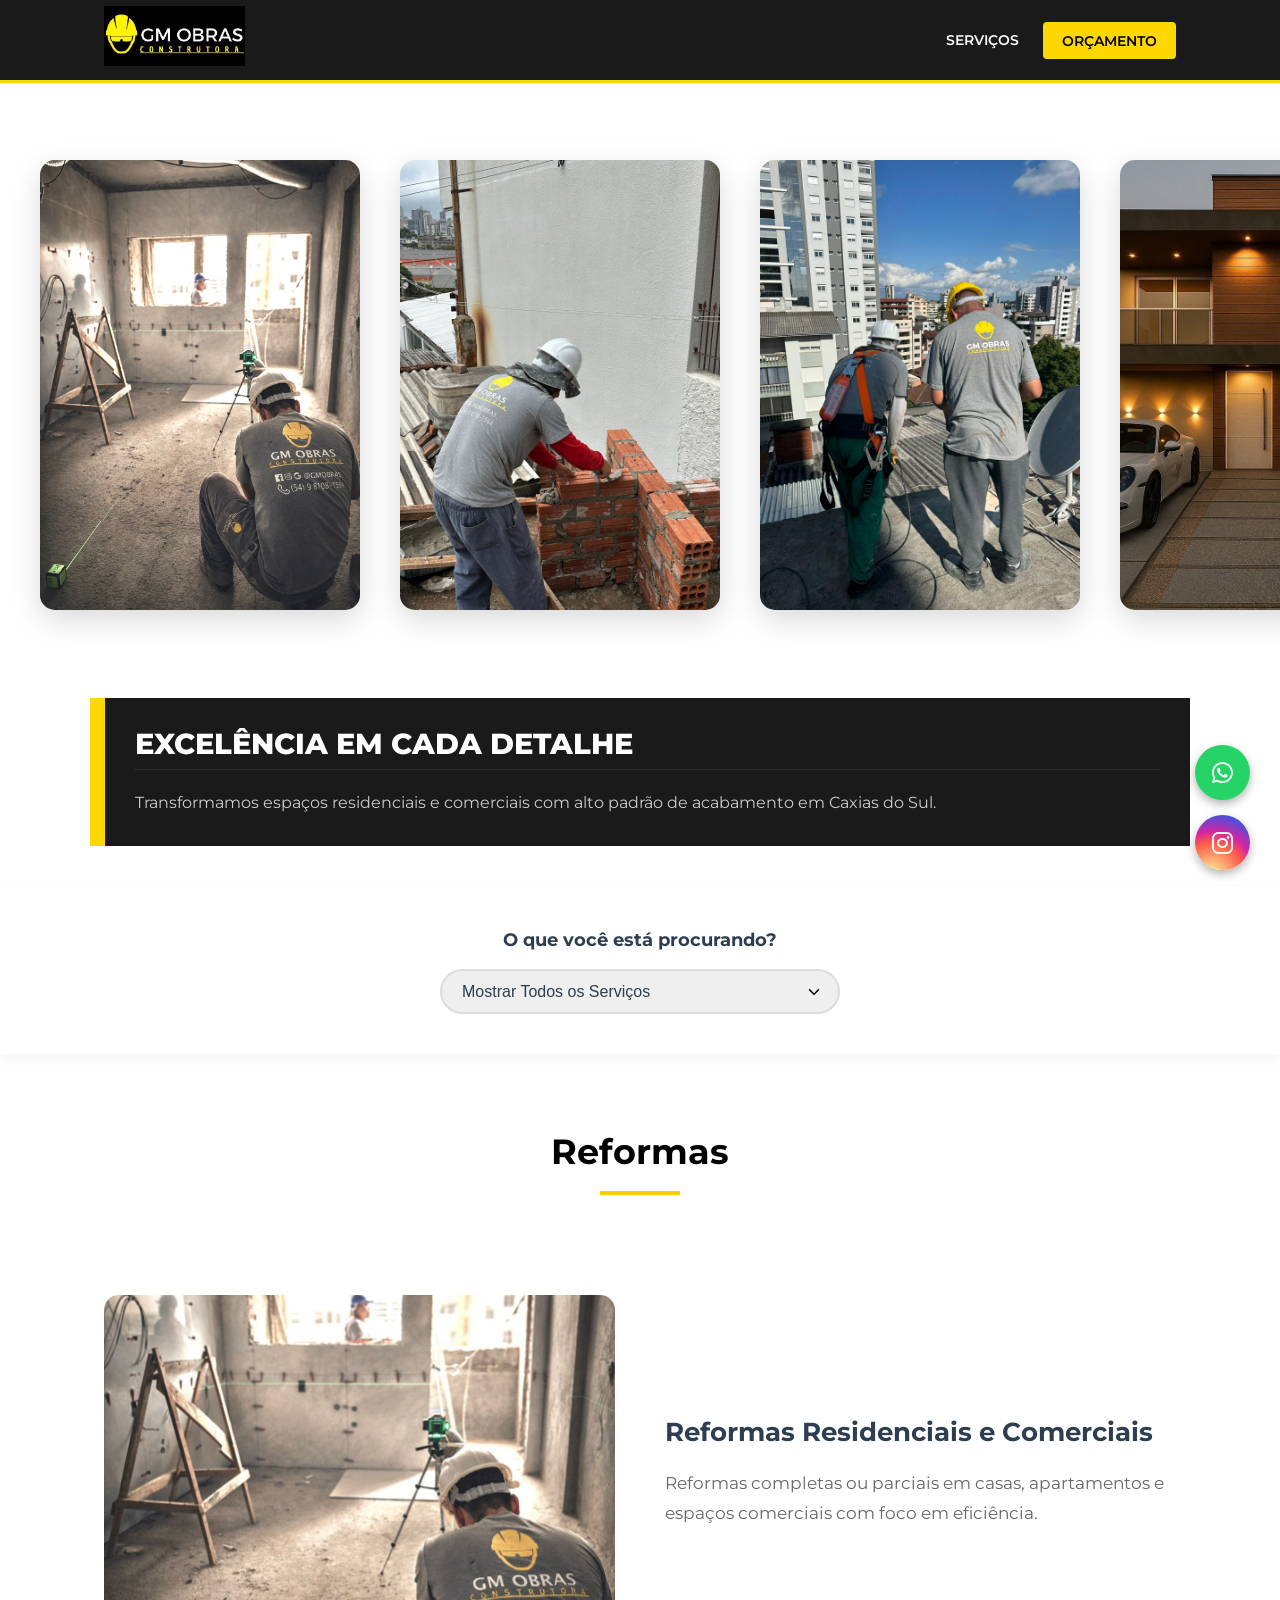
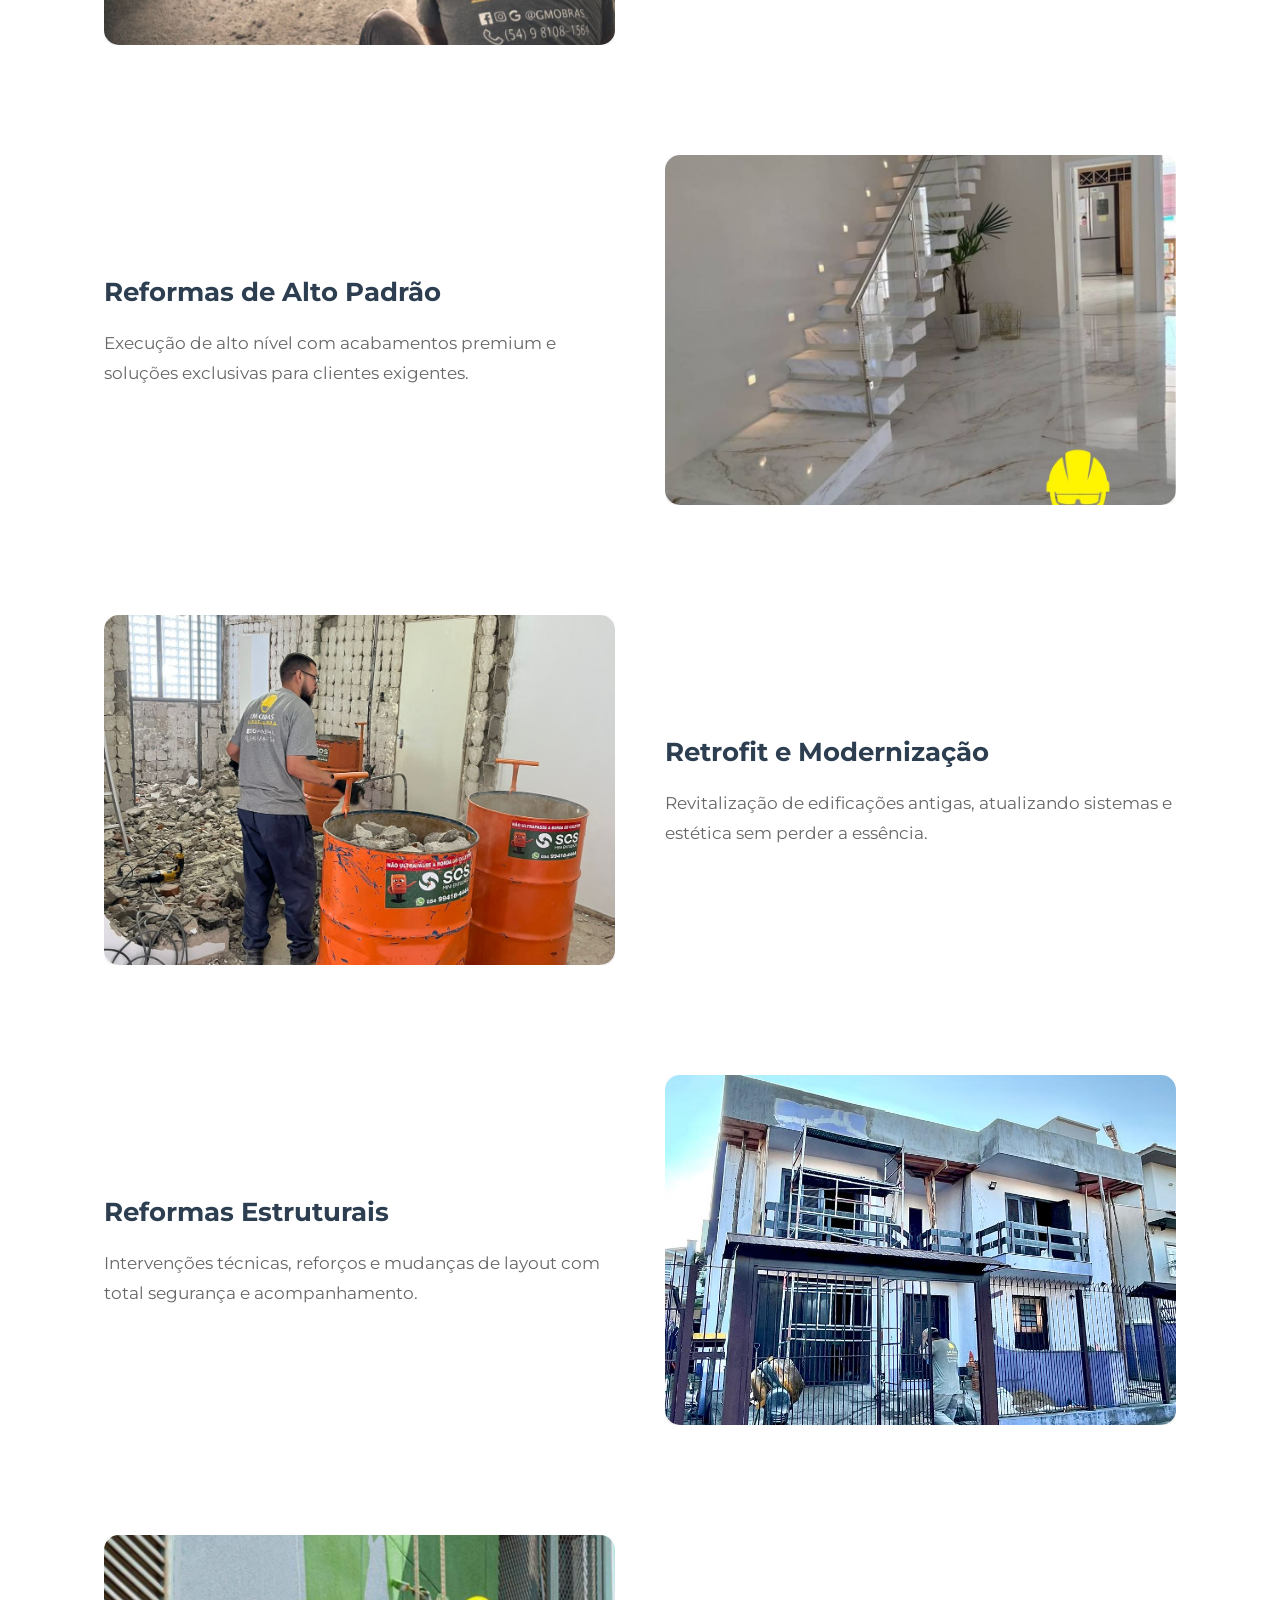
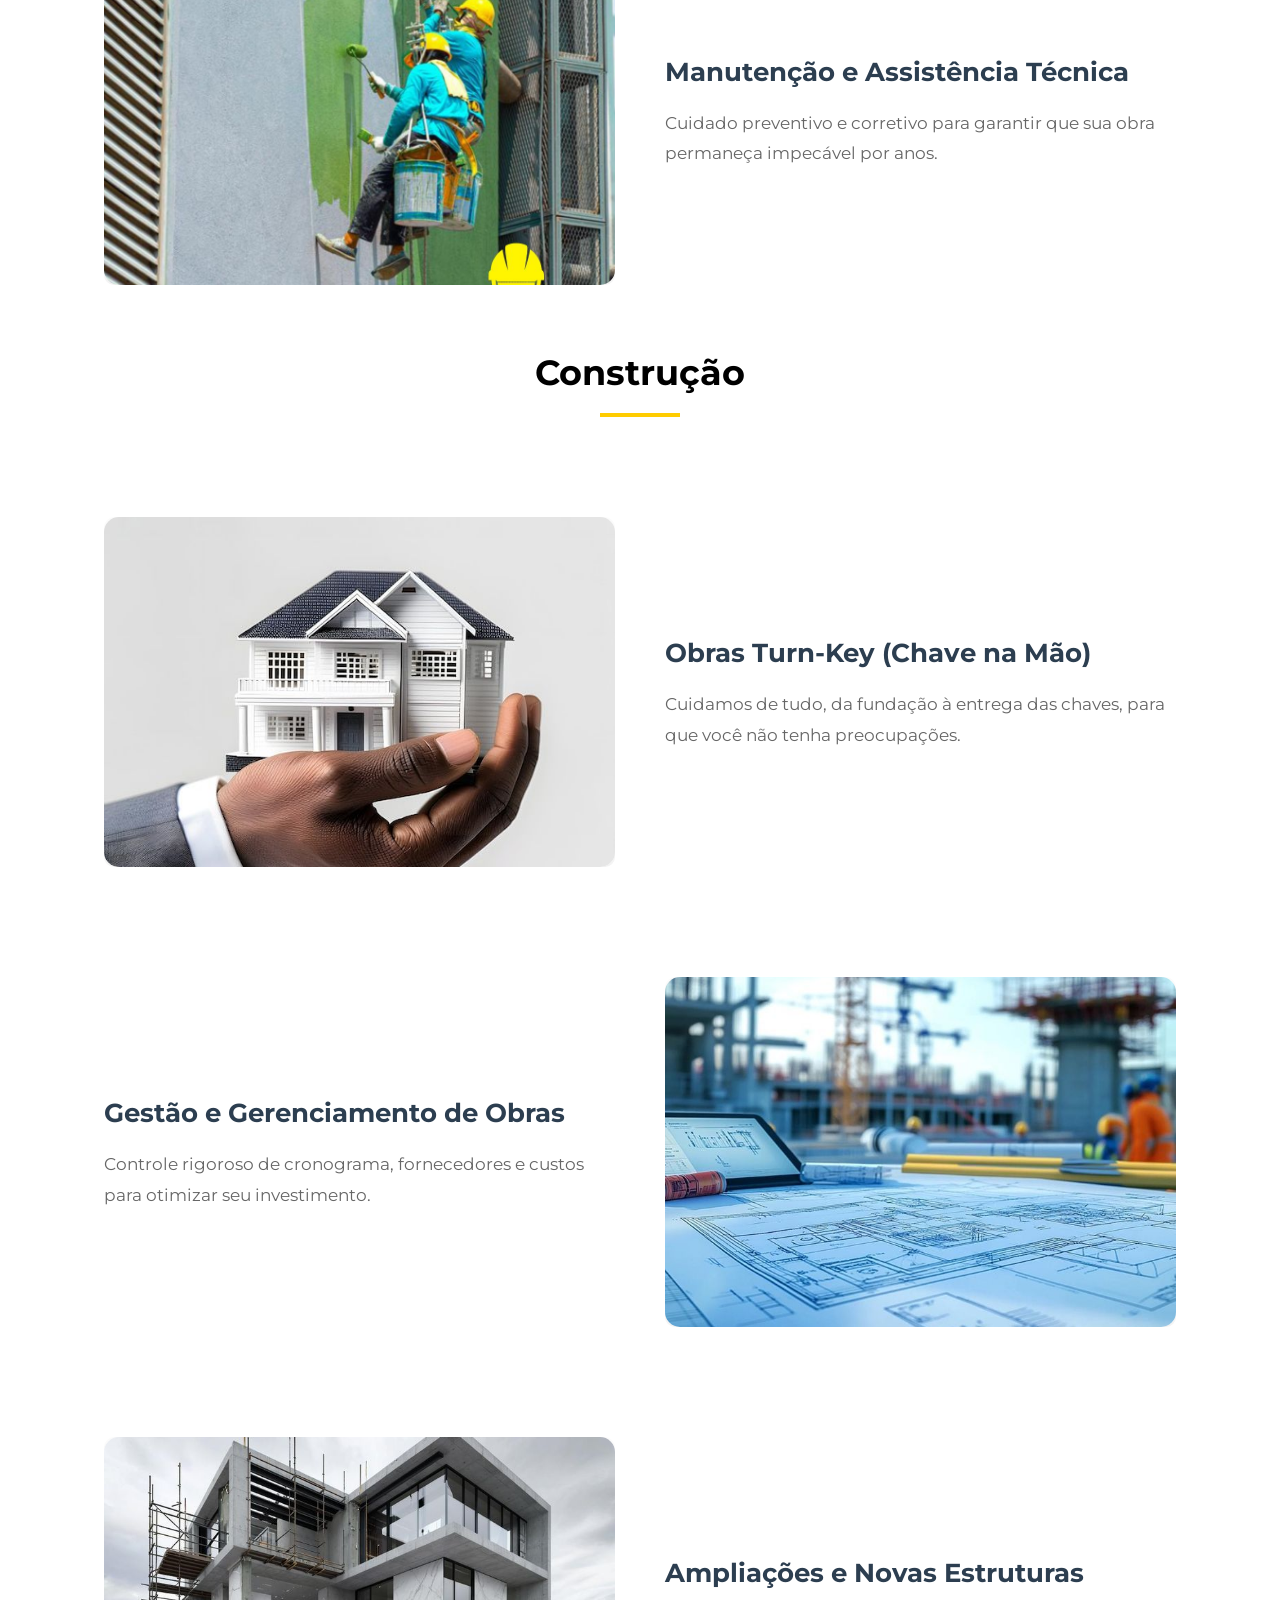
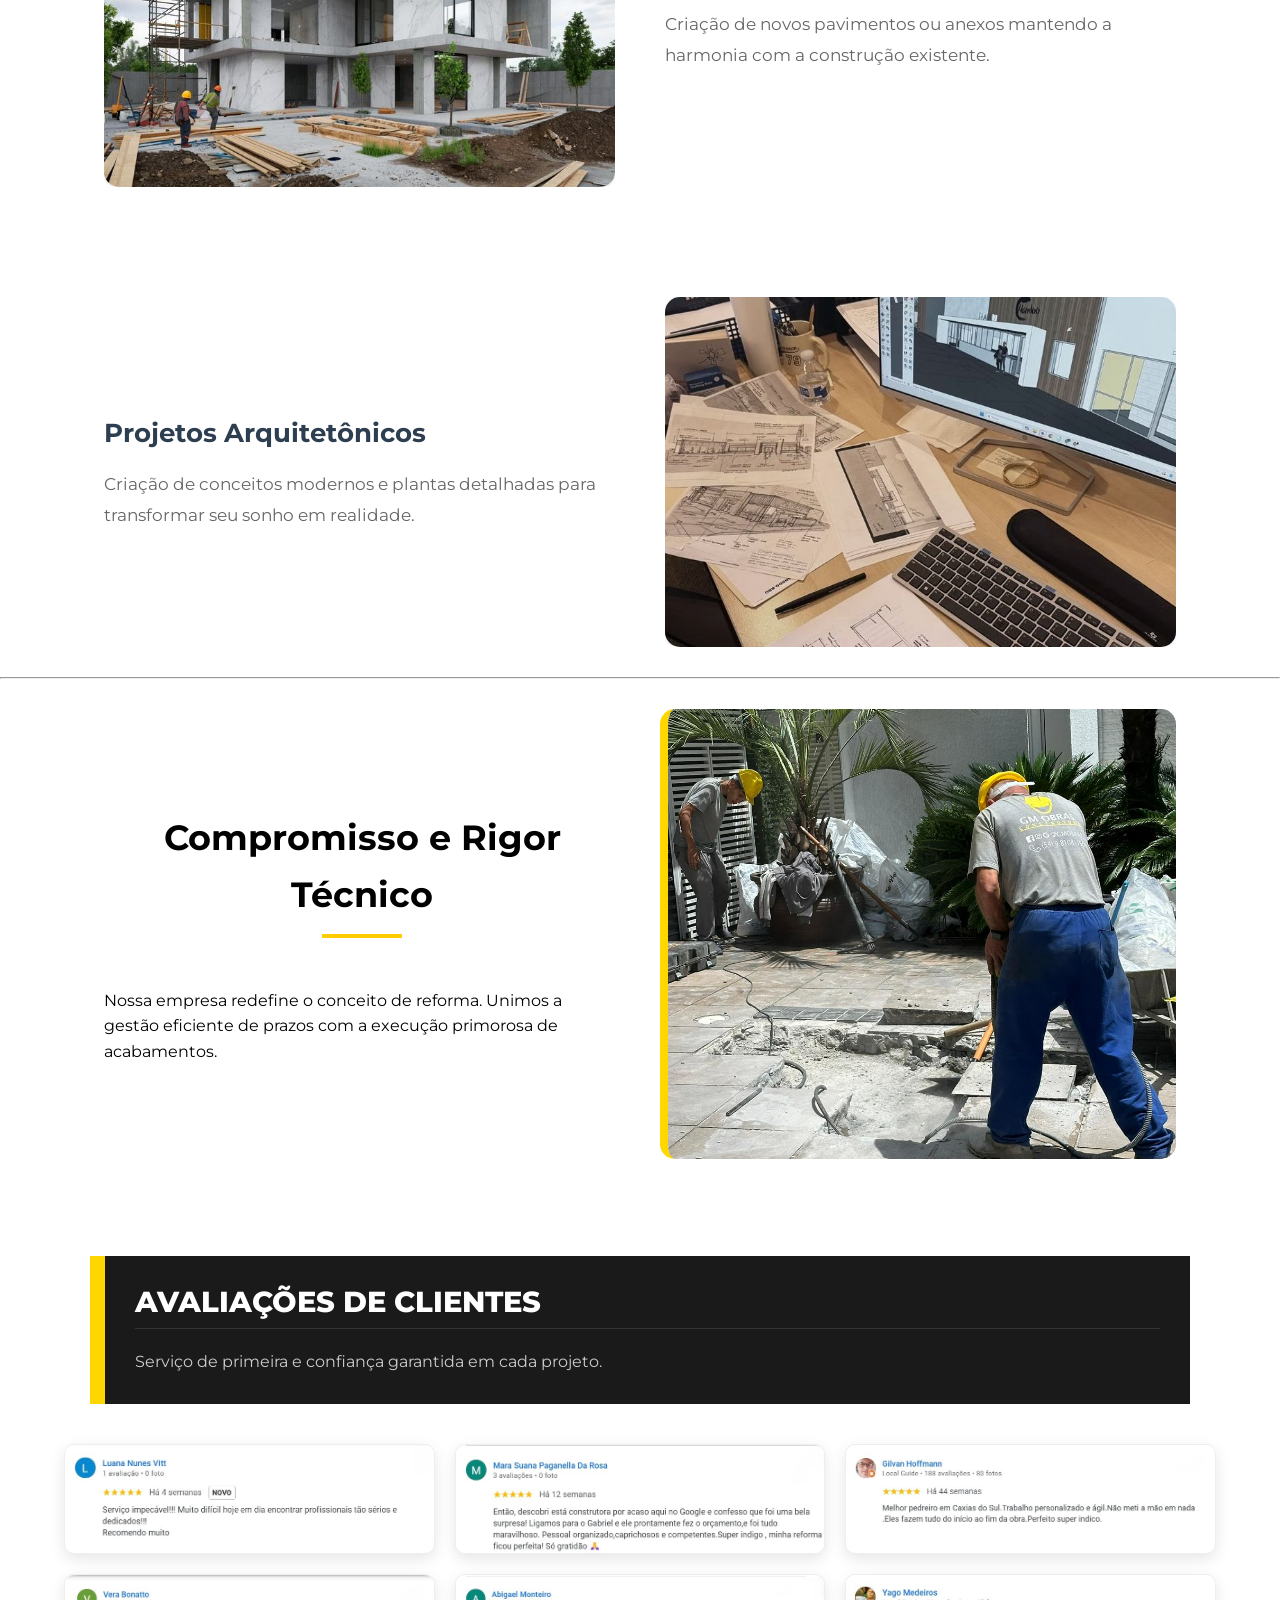
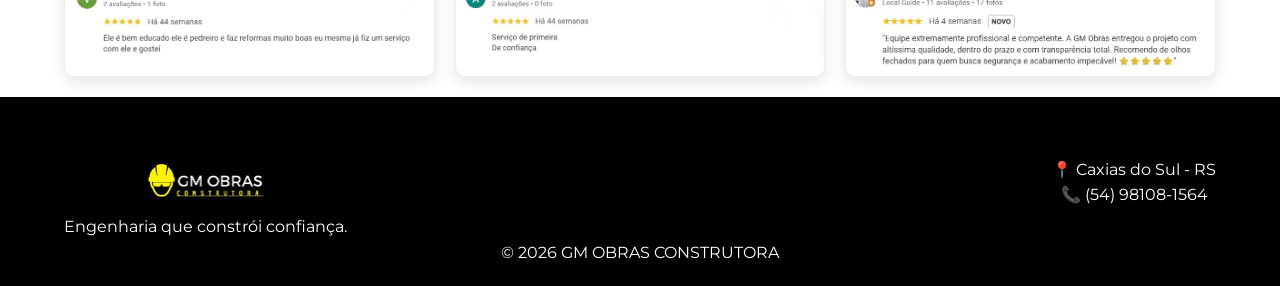
==== index.html @ a9e53f97 "Add files via upload" ====
<!DOCTYPE html>
<html lang="pt-br">
<head>
    <link rel="shortcut icon" href="watts.jpeg" type="image/x-icon">
    <meta charset="UTF-8">
    <meta name="viewport" content="width=device-width, initial-scale=1.0">
    <title>GM OBRAS CONSTRUTORA | Engenharia & Reformas de Alto Padrão</title>
    <link rel="stylesheet" href="style.css">
    <link href="https://fonts.googleapis.com/css2?family=Oswald:wght@500;700&family=Montserrat:wght@300;400;600;700&display=swap" rel="stylesheet">
</head>
<body>

    <header class="header-wrapper">
        <div class="header-container">
            <a href="#" class="logo-wrapper">
                <img src="WhatsApp Image 2026-03-06 at 07.58.44.jpeg" alt="GM Obras Logo">
            </a>
            <nav class="navigation">
                <ul>
                    <li><a href="#servicos">Serviços</a></li>
                    <li><a href="serv.html" class="btn-cta">Orçamento</a></li>
                </ul>
            </nav>
        </div>
    </header>
<div class="promo-container">
    <div class="promo" id="lista-promo">
        <div class="item-venda">
            
        </div>
        <div class="item-venda">
            <img src="obras2.jpeg" alt="">
            
        </div>
        <div class="item-venda">
            <img src="obras3.jpeg" alt="">
            
        </div>
        <div class="item-venda">
            <img src="obras4.jpeg" alt="">
            
        </div>
        <div class="item-venda">
            <img src="foto1.jpg" alt="">
           
        </div>
        <div class="item-venda">
            <img src="foto4.jpg" alt="">
            
        </div>
        <div class="item-venda">
            <img src="fotos1.jpg" alt="">
        
        </div>
    </div>
</div>

        
<div class="hero-text-container">
    <h1>Excelência em cada detalhe</h1>
    <p>Transformamos espaços residenciais e comerciais com alto padrão de acabamento em Caxias do Sul.</p>
</div>

    <style>
        :root {
            --primary-color: #2c3e50;
            --accent-color: #ffcc00;
            --bg-light: #f9f9f9;
            --text-dark: #333;
        }

        body { font-family: 'Segoe UI', Tahoma, Geneva, Verdana, sans-serif; background-color: var(--bg-light); color: var(--text-dark); margin: 0; padding: 0; }

        /* Estilização Moderna do Filtro */
        .filter-wrapper {
            text-align: center;
            padding: 40px 20px;
            background: white;
            box-shadow: 0 4px 12px rgba(0,0,0,0.05);
            margin-bottom: 40px;
        }

        .filter-wrapper label {
            display: block;
            margin-bottom: 15px;
            font-weight: bold;
            font-size: 1.1rem;
            color: var(--primary-color);
        }

        #service-filter {
            padding: 12px 20px;
            width: 100%;
            max-width: 400px;
            border: 2px solid #ddd;
            border-radius: 30px;
            font-size: 1rem;
            color: var(--primary-color);
            cursor: pointer;
            transition: all 0.3s ease;
            outline: none;
            appearance: none;
            background-image: url("data:image/svg+xml;charset=UTF-8,%3Csvg xmlns='http://www.w3.org/2000/svg' width='24' height='24' viewBox='0 0 24 24' fill='none' stroke='currentColor' stroke-width='2' stroke-linecap='round' stroke-linejoin='round'%3E%3Cpolyline points='6 9 12 15 18 9'%3E%3C/polyline%3E%3C/svg%3E");
            background-repeat: no-repeat;
            background-position: right 15px center;
            background-size: 18px;
        }

        #service-filter:focus { border-color: var(--accent-color); box-shadow: 0 0 8px rgba(230, 126, 34, 0.2); }

        /* Container de Seções */
        .section-container { max-width: 1100px; margin: 0 auto 80px auto; padding: 0 20px; }
        .title-impact {
            text-align: center;
            font-size: 2.2rem;
            margin-bottom: 50px;
            position: relative;
            padding-bottom: 15px;
        }
        .title-impact::after {
            content: '';
            position: absolute;
            bottom: 0;
            left: 50%;
            transform: translateX(-50%);
            width: 80px;
            height: 4px;
            background: var(--accent-color);
        }

        /* Layout Alternado */
        .services-list { display: flex; flex-direction: column; gap: 60px; }
        .service-item { display: flex; align-items: center; gap: 50px; }
        .service-item.reverse { flex-direction: row-reverse; }

        .s-img { flex: 1.2; }
        .s-text { flex: 1; }

        .s-img img {
            width: 100%;
            height: 350px;
            object-fit: cover;
            border-radius: 15px;
            box-shadow: 0 10px 30px rgba(0,0,0,0.1);
        }

        .s-text h4 { font-size: 1.6rem; margin: 0 0 15px 0; color: var(--primary-color); }
        .s-text p { font-size: 1.05rem; line-height: 1.8; color: #666; }

        /* Mobile */
        @media (max-width: 768px) {
            .service-item, .service-item.reverse { flex-direction: column; text-align: center; }
            .s-img img { height: 250px; }
        }
    </style>
</head>
<body>

    <div class="filter-wrapper">
        <label for="service-filter">O que você está procurando?</label>
        <select id="service-filter" onchange="filterServices(this.value)">
            <option value="todos">Mostrar Todos os Serviços</option>
            <option value="residencial">Reformas Residenciais e Comerciais</option>
            <option value="alto-padrao">Reformas de Alto Padrão</option>
            <option value="retrofit">Retrofit e Modernização</option>
            <option value="estrutural">Reformas Estruturais</option>
            <option value="manutencao">Manutenção e Assistência Técnica</option>
            <option value="construcao">Construções e Obras Novas</option>
            <option value="projetos">Projetos Arquitetônicos</option>
        </select>
    </div>

    <section id="sec-reformas" class="section-container">
        <h2 class="title-impact">Reformas</h2>
        <div class="services-list">
            <div class="service-item filter-item residencial">
                <div class="s-img"><img src="obras2.jpeg" alt="Reforma"></div>
                <div class="s-text">
                    <h4>Reformas Residenciais e Comerciais</h4>
                    <p>Reformas completas ou parciais em casas, apartamentos e espaços comerciais com foco em eficiência.</p>
                </div>
            </div>

            <div class="service-item reverse filter-item alto-padrao">
                <div class="s-img"><img src="foto2.jpg" alt="Alto Padrão"></div>
                <div class="s-text">
                    <h4>Reformas de Alto Padrão</h4>
                    <p>Execução de alto nível com acabamentos premium e soluções exclusivas para clientes exigentes.</p>
                </div>
            </div>

            <div class="service-item filter-item retrofit">
                <div class="s-img"><img src="foto3.jpg" alt="Retrofit"></div>
                <div class="s-text">
                    <h4>Retrofit e Modernização</h4>
                    <p>Revitalização de edificações antigas, atualizando sistemas e estética sem perder a essência.</p>
                </div>
            </div>

            <div class="service-item reverse filter-item estrutural">
                <div class="s-img"><img src="foto4.jpg" alt="Estrutural"></div>
                <div class="s-text">
                    <h4>Reformas Estruturais</h4>
                    <p>Intervenções técnicas, reforços e mudanças de layout com total segurança e acompanhamento.</p>
                </div>
            </div>

            <div class="service-item filter-item manutencao">
                <div class="s-img"><img src="foto6.jpg" alt="Manutenção"></div>
                <div class="s-text">
                    <h4>Manutenção e Assistência Técnica</h4>
                    <p>Cuidado preventivo e corretivo para garantir que sua obra permaneça impecável por anos.</p>
                </div>
            </div>
        </div>
    </section>

    <section id="sec-construcao" class="section-container">
        <h2 class="title-impact">Construção</h2>
        <div class="services-list">
            <div class="service-item filter-item construcao">
                <div class="s-img"><img src="key1.jpg" alt="Turn-Key"></div>
                <div class="s-text">
                    <h4>Obras Turn-Key (Chave na Mão)</h4>
                    <p>Cuidamos de tudo, da fundação à entrega das chaves, para que você não tenha preocupações.</p> 
                </div>   
            </div>

            <div class="service-item reverse filter-item construcao">
                <div class="s-img"><img src="key2.jpg" alt="Gerenciamento"></div>
                <div class="s-text">
                    <h4>Gestão e Gerenciamento de Obras</h4>
                    <p>Controle rigoroso de cronograma, fornecedores e custos para otimizar seu investimento.</p> 
                </div>   
            </div>

            <div class="service-item filter-item construcao">
                <div class="s-img"><img src="key3.jpg" alt="Ampliações"></div>
                <div class="s-text">
                    <h4>Ampliações e Novas Estruturas</h4>
                    <p>Criação de novos pavimentos ou anexos mantendo a harmonia com a construção existente.</p> 
                </div>   
            </div>

            <div class="service-item reverse filter-item projetos">
                <div class="s-img"><img src="key4.jpg" alt="Projetos"></div>
                <div class="s-text">
                    <h4>Projetos Arquitetônicos</h4>
                    <p>Criação de conceitos modernos e plantas detalhadas para transformar seu sonho em realidade.</p> 
                </div>   
            </div>
        </div>
    </section>

    <script>
    function filterServices(category) {
        const items = document.querySelectorAll('.filter-item');
        const sectionRef = document.getElementById('sec-reformas');
        const sectionCons = document.getElementById('sec-construcao');

        // Categorias que pertencem à Reforma
        const isReformaCat = ['residencial', 'alto-padrao', 'retrofit', 'estrutural', 'manutencao'].includes(category);
        // Categorias que pertencem à Construção
        const isConstrucaoCat = ['construcao', 'projetos'].includes(category);

        items.forEach(item => {
            if (category === 'todos' || item.classList.contains(category)) {
                item.style.display = 'flex';
            } else {
                item.style.display = 'none';
            }
        });

        // Controle de Exibição das Seções (H2 e Container)
        if (category === 'todos') {
            sectionRef.style.display = 'block';
            sectionCons.style.display = 'block';
        } else if (isReformaCat) {
            sectionRef.style.display = 'block';
            sectionCons.style.display = 'none';
        } else if (isConstrucaoCat) {
            sectionRef.style.display = 'none';
            sectionCons.style.display = 'block';
        }
    }
    </script>


<hr>

    <section id="sobre" class="section-container">
        <div class="grid-2">
            <div class="text-block">
                <h2 class="title-impact">Compromisso e Rigor Técnico</h2>
                <p>Nossa empresa redefine o conceito de reforma. Unimos a gestão eficiente de prazos com a execução primorosa de acabamentos.</p>
            </div>
            <div class="image-placeholder main-img">
                <div class="img-inner"><img src="obras1.jpeg" alt="Obra em andamento"></div>
            </div>
        </div>
    </section>

    <meta charset="UTF-8">
    <meta name="viewport" content="width=device-width, initial-scale=1.0">
    <title>Avaliações - GM Obras</title>
    <link rel="stylesheet" href="style.css">
    <link href="https://fonts.googleapis.com/css2?family=Montserrat:wght@400;700;800&family=Oswald:wght@500;700&display=swap" rel="stylesheet">


    <section class="reviews-section">
        <div class="hero-text-container">
            <h1>Avaliações de Clientes</h1>
            <p>Serviço de primeira e confiança garantida em cada projeto.</p>
        </div>

        <div class="reviews-grid">
            <div class="review-card">
                <img src="avali.jpg" alt="Avaliação 1">
            </div>
            <div class="review-card">
                <img src="avali2.jpg" alt="Avaliação 2">
            </div>
            <div class="review-card">
                <img src="avali3.jpg" alt="Avaliação 3">
            </div>
            <div class="review-card">
                <img src="avali4.jpg" alt="Avaliação 4">
            </div>
            <div class="review-card">
                <img src="avali5.jpg" alt="Avaliação 5">
            </div>
            <div class="review-card">
                <img src="avali6.jpeg" alt="Avaliação 6">
            </div>
        </div>
    </section>

    <footer id="contato" class="footer">
        <div class="footer-grid">
            <div class="f-brand">
                <div class="footer-logo-wrapper"><img src="WhatsApp Image 2026-03-06 at 07.58.44.jpeg" alt="GM Obras Logo"></div>
                <p>Engenharia que constrói confiança.</p>
            </div>
            <div class="f-info">
                <a href="https://maps.app.goo.gl/FQcC3fNANXRWy7ZL6?g_st=iwb">📍 Caxias do Sul - RS</a>
                <p>📞 (54) 98108-1564</p>
            </div>
        </div>
        <div class="copy">© 2026 GM OBRAS CONSTRUTORA</div>
    </footer>

    <link rel="stylesheet" href="https://cdnjs.cloudflare.com/ajax/libs/font-awesome/6.0.0/css/all.min.css">

    <div class="fab-wrapper">
        <a href="https://wa.me/5554981081564" class="fab-btn whatsapp" target="_blank" aria-label="Contato pelo WhatsApp">
            <i class="fab fa-whatsapp"></i>
        </a>
        <a href="https://www.instagram.com/gmobras_/" class="fab-btn instagram" target="_blank" aria-label="Siga no Instagram">
            <i class="fab fa-instagram"></i>
        </a>
    </div>

    <script>
        const track = document.querySelector('.hero-track');
        const slides = document.querySelectorAll('.slide');
        let indexAtual = 0;

        function moverCarrossel() {
            indexAtual++;
            if (indexAtual >= slides.length) {
                indexAtual = 0;
            }
            // Move o trilho baseado na largura da tela (vw)
            track.style.transform = `translateX(-${indexAtual * 100}vw)`;
        }

        // Troca de imagem a cada 4 segundos
        setInterval(moverCarrossel, 4000);
    </script>
    <script>
        function moverGaleria(direcao) {
    const galeria = document.getElementById('galeria');
    // Calcula a largura de uma imagem para saber quanto deslizar
    const larguraItem = galeria.querySelector('img').offsetWidth + 20; // largura + gap
    
    galeria.scrollBy({
        left: direcao * larguraItem,
        behavior: 'smooth'
    });
}
    </script>
    <script>
function filterServices(category) {
    const items = document.querySelectorAll('.filter-item');

    items.forEach(item => {
        // Se selecionar "todos" ou se a categoria do item for a mesma da selecionada
        if (category === 'todos' || item.classList.contains(category)) {
            item.style.display = 'flex'; // Mostra
            item.style.opacity = '1';    // Opcional: efeito de aparecer
        } else {
            item.style.display = 'none'; // Esconde
        }
    });
}
</script>
<script>
const galeria = document.getElementById('galeria');

// Função principal que inicia o movimento
function iniciarCarrossel() {
    // 1. Duplica o conteúdo para o loop
    galeria.innerHTML += galeria.innerHTML;

    let scrollPos = 0;
    const speed = 1.5; // Velocidade (pixels por frame)

    function render() {
        scrollPos += speed;

        // Reset do loop: se chegou na metade, volta ao início
        if (scrollPos >= galeria.scrollWidth / 2) {
            scrollPos = 0;
        }

        galeria.scrollLeft = scrollPos;

        // O requestAnimationFrame é o que garante que NÃO trave
        requestAnimationFrame(render);
    }

    render();
}

// O SEGREDO: Só executa quando TUDO (imagens inclusas) carregar
if (document.readyState === 'complete') {
    iniciarCarrossel();
} else {
    window.addEventListener('load', iniciarCarrossel);
}
</script>
</body>
</html>
---- style.css ----
:root {
    --primary: #FFD700;    
    --secondary: #000000;  
    --white: #FFFFFF;
    --font-main: 'Montserrat', sans-serif;
    --font-title: 'Oswald', sans-serif;
    --bg-dark: rgba(0, 0, 0, 0.95);
}

* { margin: 0; padding: 0; box-sizing: border-box; scroll-behavior: smooth; }

body {
    font-family: var(--font-main);
    background-color: var(--white);
    color: var(--secondary);
    line-height: 1.6;
    overflow-x: hidden;
}

/* --- HEADER RESPONSIVO --- */
/* --- SEU HEADER ORIGINAL (NÃO ALTERADO) --- */
/* --- RESET PARA EVITAR ROLAGEM LATERAL --- */
html, body {
    max-width: 100%;
    overflow-x: hidden; /* Trava a rolagem para os lados */
    margin: 0;
    padding: 0;
}

/* --- CONFIGURAÇÕES GERAIS --- */
:root {
    --primary: #ffcc00; 
    --bg-dark: #121212;
    --white: #ffffff;
    --secondary: #000000;
}

/* --- HEADER / NAVIGATION (FIXA) --- */
.header-wrapper {
    position: fixed;
    top: 0; 
    width: 100%;
    background: var(--bg-dark);
    z-index: 1000;
    border-bottom: 3px solid var(--primary);
}

.header-container {
    max-width: 1200px;
    margin: 0 auto;
    padding: 0 5%;
    display: flex;
    justify-content: space-between;
    align-items: center;
    height: 80px;
}

.logo-wrapper img { 
    height: 60px; 
    width: auto; 
    object-fit: contain; 
}

.navigation ul {
    display: flex;
    list-style: none;
    gap: 1.5rem;
}

.navigation ul li a {
    color: var(--white);
    text-decoration: none;
    font-weight: 600;
    font-size: 0.9rem;
    text-transform: uppercase;
}

.btn-cta {
    background: var(--primary);
    color: var(--secondary) !important;
    padding: 0.6rem 1.2rem;
    border-radius: 4px;
    font-weight: 700;
    text-decoration: none;
}

/* --- GALERIA DE IMAGENS --- */
.promo-container {
    /* Espaço para não ficar colado na Nav no Desktop */
    margin-top: 120px; 
    overflow: hidden; /* Garante que o carrossel não crie barra de rolagem */
    width: 100%;
    padding: 40px 0;
    position: relative;
}

.promo {
    display: flex;
    width: max-content; 
    gap: 40px; 
    animation: rolarInfinito 30s linear infinite;
}

.promo img {
    width: 320px; 
    height: 450px;
    object-fit: cover;
    background-color: #fff;
    border-radius: 15px;
    box-shadow: 0 10px 30px rgba(0,0,0,0.15);
    flex-shrink: 0;
    transition: transform 0.3s ease;
}

@keyframes rolarInfinito {
    0% { transform: translateX(0); }
    100% { transform: translateX(-50%); }
}

/* --- AJUSTES EXCLUSIVOS PARA MOBILE --- */
@media (max-width: 768px) {
    /* Impede qualquer saída lateral no mobile */
    body {
        position: relative;
    }

    .promo-container {
        /* Aumentamos o margin-top para 150px para afastar da nav no mobile */
        margin-top: 150px !important; 
        padding: 30px 0;
    }

    .promo {
        gap: 10px;
    }

    .promo img {
        /* Imagens maiores no mobile conforme pedido */
        width: 240px; 
        height: 340px;
    }

    /* Esconde menu se for muito grande para a tela pequena, 
       ajuste conforme seu menu */
    .navigation ul {
        gap: 0.8rem;
    }
    
    .navigation ul li a {
        font-size: 0.75rem;
    }
}

/* Celulares pequenos (iPhone SE, etc) */
@media (max-width: 400px) {
    .promo-container {
        margin-top: 140px !important;
    }
    
    .promo img {
        width: 200px;
        height: 280px;
    }
}

.yellow-line { width: 60px; height: 4px; background: var(--primary); margin: 15px auto; }

.hero p { font-size: clamp(1rem, 3vw, 1.4rem); max-width: 700px; margin: 0 auto; }

/* --- SEÇÕES --- */
.section-container { padding: 30px 5%; max-width: 1200px; margin: 0 auto; }

.grid-2 { display: grid; grid-template-columns: 1fr 1fr; gap: 40px; align-items: center; }

.grid-3 { display: grid; grid-template-columns: repeat(3, 1fr); gap: 30px; }

.bg-black { background: var(--secondary); color: white; border-radius: 40px; margin: 20px; }

.feature-card { text-align: center; padding: 20px; }
.f-icon { font-size: 2rem; display: block; margin-bottom: 10px; }

.img-inner img { width: 100%; height: 450px; object-fit: cover; border-radius: 15px; border-left: 8px solid var(--primary); }

.service-item { display: flex; align-items: center; gap: 50px; margin-top: 50px; }
.service-item.reverse { flex-direction: row-reverse; }
.s-img { flex: 1; height: 350px; border-radius: 10px; overflow: hidden; }
.s-img img { width: 100%; height: 100%; object-fit: cover; }
.s-text { flex: 1; }

/* --- FOOTER --- */
.footer { background: var(--secondary); color: white; padding: 60px 5% 20px; text-align: center; }
.footer-grid { display: flex; justify-content: space-between; flex-wrap: wrap; gap: 30px; max-width: 1200px; margin: 0 auto; }
.footer-logo-wrapper img { height: 50px; }

/* --- BOTÕES FLUTUANTES --- */
.fab-wrapper { position: fixed; bottom: 30px; right: 30px; display: flex; flex-direction: column; gap: 15px; z-index: 2000; }
.fab-btn { width: 55px; height: 55px; border-radius: 50%; display: flex; align-items: center; justify-content: center; color: white; font-size: 24px; text-decoration: none; box-shadow: 0 4px 10px rgba(0,0,0,0.3); transition: 0.3s; }
.whatsapp { background: #25d366; }
.instagram { background: radial-gradient(circle at 30% 107%, #fdf497 0%, #fd5949 45%, #d6249f 60%, #285aeb 90%); }

/* =========================================================
   ADAPTAÇÃO PARA TABLET (Abaixo de 1024px)
   ========================================================= */
@media (max-width: 1024px) {
    .grid-3 { grid-template-columns: repeat(2, 1fr); }
    .hero h1 { font-size: 3.5rem; }
}

/* =========================================================
   ADAPTAÇÃO PARA CELULAR (Abaixo de 768px)
   ========================================================= */
@media (max-width: 768px) {
    .header-container { flex-direction: column; height: auto; padding: 10px; }
    .logo-wrapper img { height: 45px; }
    .navigation ul { gap: 10px; margin-top: 10px; }
    .navigation ul li a { font-size: 0.75rem; }
    .btn-cta { padding: 0.4rem 0.8rem; font-size: 0.7rem !important; }

    .hero { height: 70vh; }
    .hero h1 { font-size: 2.2rem; }
    
    .grid-2, .grid-3 { grid-template-columns: 1fr; text-align: center; }
    .service-item, .service-item.reverse { flex-direction: column; gap: 20px; }
    
    .img-inner img, .s-img { height: 280px; }
    .img-inner { border-left: none; border-bottom: 8px solid var(--primary); }
    
    .footer-grid { flex-direction: column; align-items: center; }
    .fab-btn { width: 50px; height: 50px; font-size: 20px; }
}
.filter-btn {
    padding: 10px 20px;
    margin: 5px;
    border: 2px solid #ccc;
    background: white;
    cursor: pointer;
    transition: 0.3s;
    border-radius: 5px;
}

.filter-btn.active {
    background-color: #333; /* Cor de destaque */
    color: white;
    border-color: #333;
}

.filter-btn:hover {
    background-color: #f0f0f0;
}
.hero-text-container {
    background-color: #1a1a1a;
    color: #ffffff;
    /* A cor solicitada #ffcc00 na borda esquerda */
    border-left: 20px solid #ffcc00; 
    
    /* ESSENCIAL: Impede que a página vá para os lados */
    box-sizing: border-box; 
    overflow-x: hidden; /* Trava qualquer vazamento horizontal */
    
    margin: 40px auto;
    width: 95%; /* Ajuste leve para dar margem nas laterais */
    max-width: 1100px;
    padding: 40px 20px;
    transition: all 0.3s ease;
}

/* Título */
.hero-text-container h1 {
    font-family: 'Montserrat', sans-serif;
    font-weight: 800;
    margin: 0 0 15px 0;
    line-height: 1.1;
    text-transform: uppercase;
}

/* Subtítulo */
.hero-text-container p {
    color: #cccccc;
    border-top: 1px solid #333;
    padding-top: 20px;
    line-height: 1.6;
    margin: 0;
}

/* --- RESPONSIVIDADE (Ajuste para telas menores) --- */

@media (max-width: 600px) {
    .hero-text-container {
        /* No celular, 20px de borda pode ser muito. 
           Se quiser manter 20px, deixe como está. 
           Se achar que rouba muito espaço, use 10px abaixo: */
        border-left: 15px solid #ffcc00; 
        padding: 30px 15px;
        width: 100%; /* Ocupa a largura total sem estourar */
    }
    
    .hero-text-container h1 {
        font-size: 1.6rem;
    }
}
/* --- VARIÁVEIS UNIFICADAS --- */
:root {
    --primary: #FFD700;    
    --secondary: #000000;  
    --white: #FFFFFF;
    --bg-dark: #1a1a1a;
    --font-main: 'Montserrat', sans-serif;
}

/* --- RESET DE SEGURANÇA --- */
* { 
    margin: 0; 
    padding: 0; 
    box-sizing: border-box; 
}

body {
    font-family: var(--font-main);
    background-color: var(--white);
    color: var(--secondary);
    overflow-x: hidden; /* Evita o bug de ir para os lados */
}

/* --- CONTAINER DE TEXTO (ESTILO QUE VOCÊ ENVIOU) --- */
.hero-text-container {
    background-color: var(--bg-dark);
    color: var(--white);
    border-left: 15px solid var(--primary); 
    margin: 40px auto;
    width: 90%;
    max-width: 1100px;
    padding: 30px;
}

.hero-text-container h1 {
    font-weight: 800;
    text-transform: uppercase;
    font-size: 1.8rem;
    margin-bottom: 10px;
}

/* --- GRID DE AVALIAÇÕES (OS 5 ESPAÇOS) --- */
.reviews-section {
    padding: 20px 0;
}

.reviews-grid {
    display: grid;
    grid-template-columns: repeat(auto-fit, minmax(300px, 1fr));
    gap: 20px;
    width: 90%;
    max-width: 1200px;
    margin: 0 auto;
}

.review-card {
    background: #fff;
    border-radius: 10px;
    overflow: hidden;
    box-shadow: 0 5px 15px rgba(0,0,0,0.1);
    transition: transform 0.3s ease;
    border: 1px solid #eee;
}

.review-card:hover {
    transform: translateY(-5px);
}

.review-card img {
    width: 100%;
    height: auto;
    display: block;
}

/* --- RESPONSIVIDADE PARA CELULAR --- */
@media (max-width: 768px) {
    .hero-text-container {
        width: 100%;
        border-left: 10px solid var(--primary);
    }
    
    .reviews-grid {
        grid-template-columns: 1fr; /* Uma imagem por linha no celular */
    }

    .hero-text-container h1 {
        font-size: 1.4rem;
    }
}
a {
  color: white;            /* Define a cor como branco */
  text-decoration: none;   /* Remove o sublinhado (a "barra") */
  cursor: text;            /* Muda o ponteiro do mouse para parecer seleção de texto */
}

/* Opcional: Garante que o link continue parecendo texto mesmo após ser clicado */
a:visited, a:hover, a:active {
  color: white;
  text-decoration: none;
}
---- style.css ----
:root {
    --primary: #FFD700;    
    --secondary: #000000;  
    --white: #FFFFFF;
    --font-main: 'Montserrat', sans-serif;
    --font-title: 'Oswald', sans-serif;
    --bg-dark: rgba(0, 0, 0, 0.95);
}

* { margin: 0; padding: 0; box-sizing: border-box; scroll-behavior: smooth; }

body {
    font-family: var(--font-main);
    background-color: var(--white);
    color: var(--secondary);
    line-height: 1.6;
    overflow-x: hidden;
}

/* --- HEADER RESPONSIVO --- */
/* --- SEU HEADER ORIGINAL (NÃO ALTERADO) --- */
/* --- RESET PARA EVITAR ROLAGEM LATERAL --- */
html, body {
    max-width: 100%;
    overflow-x: hidden; /* Trava a rolagem para os lados */
    margin: 0;
    padding: 0;
}

/* --- CONFIGURAÇÕES GERAIS --- */
:root {
    --primary: #ffcc00; 
    --bg-dark: #121212;
    --white: #ffffff;
    --secondary: #000000;
}

/* --- HEADER / NAVIGATION (FIXA) --- */
.header-wrapper {
    position: fixed;
    top: 0; 
    width: 100%;
    background: var(--bg-dark);
    z-index: 1000;
    border-bottom: 3px solid var(--primary);
}

.header-container {
    max-width: 1200px;
    margin: 0 auto;
    padding: 0 5%;
    display: flex;
    justify-content: space-between;
    align-items: center;
    height: 80px;
}

.logo-wrapper img { 
    height: 60px; 
    width: auto; 
    object-fit: contain; 
}

.navigation ul {
    display: flex;
    list-style: none;
    gap: 1.5rem;
}

.navigation ul li a {
    color: var(--white);
    text-decoration: none;
    font-weight: 600;
    font-size: 0.9rem;
    text-transform: uppercase;
}

.btn-cta {
    background: var(--primary);
    color: var(--secondary) !important;
    padding: 0.6rem 1.2rem;
    border-radius: 4px;
    font-weight: 700;
    text-decoration: none;
}

/* --- GALERIA DE IMAGENS --- */
.promo-container {
    /* Espaço para não ficar colado na Nav no Desktop */
    margin-top: 120px; 
    overflow: hidden; /* Garante que o carrossel não crie barra de rolagem */
    width: 100%;
    padding: 40px 0;
    position: relative;
}

.promo {
    display: flex;
    width: max-content; 
    gap: 40px; 
    animation: rolarInfinito 30s linear infinite;
}

.promo img {
    width: 320px; 
    height: 450px;
    object-fit: cover;
    background-color: #fff;
    border-radius: 15px;
    box-shadow: 0 10px 30px rgba(0,0,0,0.15);
    flex-shrink: 0;
    transition: transform 0.3s ease;
}

@keyframes rolarInfinito {
    0% { transform: translateX(0); }
    100% { transform: translateX(-50%); }
}

/* --- AJUSTES EXCLUSIVOS PARA MOBILE --- */
@media (max-width: 768px) {
    /* Impede qualquer saída lateral no mobile */
    body {
        position: relative;
    }

    .promo-container {
        /* Aumentamos o margin-top para 150px para afastar da nav no mobile */
        margin-top: 150px !important; 
        padding: 30px 0;
    }

    .promo {
        gap: 10px;
    }

    .promo img {
        /* Imagens maiores no mobile conforme pedido */
        width: 240px; 
        height: 340px;
    }

    /* Esconde menu se for muito grande para a tela pequena, 
       ajuste conforme seu menu */
    .navigation ul {
        gap: 0.8rem;
    }
    
    .navigation ul li a {
        font-size: 0.75rem;
    }
}

/* Celulares pequenos (iPhone SE, etc) */
@media (max-width: 400px) {
    .promo-container {
        margin-top: 140px !important;
    }
    
    .promo img {
        width: 200px;
        height: 280px;
    }
}

.yellow-line { width: 60px; height: 4px; background: var(--primary); margin: 15px auto; }

.hero p { font-size: clamp(1rem, 3vw, 1.4rem); max-width: 700px; margin: 0 auto; }

/* --- SEÇÕES --- */
.section-container { padding: 30px 5%; max-width: 1200px; margin: 0 auto; }

.grid-2 { display: grid; grid-template-columns: 1fr 1fr; gap: 40px; align-items: center; }

.grid-3 { display: grid; grid-template-columns: repeat(3, 1fr); gap: 30px; }

.bg-black { background: var(--secondary); color: white; border-radius: 40px; margin: 20px; }

.feature-card { text-align: center; padding: 20px; }
.f-icon { font-size: 2rem; display: block; margin-bottom: 10px; }

.img-inner img { width: 100%; height: 450px; object-fit: cover; border-radius: 15px; border-left: 8px solid var(--primary); }

.service-item { display: flex; align-items: center; gap: 50px; margin-top: 50px; }
.service-item.reverse { flex-direction: row-reverse; }
.s-img { flex: 1; height: 350px; border-radius: 10px; overflow: hidden; }
.s-img img { width: 100%; height: 100%; object-fit: cover; }
.s-text { flex: 1; }

/* --- FOOTER --- */
.footer { background: var(--secondary); color: white; padding: 60px 5% 20px; text-align: center; }
.footer-grid { display: flex; justify-content: space-between; flex-wrap: wrap; gap: 30px; max-width: 1200px; margin: 0 auto; }
.footer-logo-wrapper img { height: 50px; }

/* --- BOTÕES FLUTUANTES --- */
.fab-wrapper { position: fixed; bottom: 30px; right: 30px; display: flex; flex-direction: column; gap: 15px; z-index: 2000; }
.fab-btn { width: 55px; height: 55px; border-radius: 50%; display: flex; align-items: center; justify-content: center; color: white; font-size: 24px; text-decoration: none; box-shadow: 0 4px 10px rgba(0,0,0,0.3); transition: 0.3s; }
.whatsapp { background: #25d366; }
.instagram { background: radial-gradient(circle at 30% 107%, #fdf497 0%, #fd5949 45%, #d6249f 60%, #285aeb 90%); }

/* =========================================================
   ADAPTAÇÃO PARA TABLET (Abaixo de 1024px)
   ========================================================= */
@media (max-width: 1024px) {
    .grid-3 { grid-template-columns: repeat(2, 1fr); }
    .hero h1 { font-size: 3.5rem; }
}

/* =========================================================
   ADAPTAÇÃO PARA CELULAR (Abaixo de 768px)
   ========================================================= */
@media (max-width: 768px) {
    .header-container { flex-direction: column; height: auto; padding: 10px; }
    .logo-wrapper img { height: 45px; }
    .navigation ul { gap: 10px; margin-top: 10px; }
    .navigation ul li a { font-size: 0.75rem; }
    .btn-cta { padding: 0.4rem 0.8rem; font-size: 0.7rem !important; }

    .hero { height: 70vh; }
    .hero h1 { font-size: 2.2rem; }
    
    .grid-2, .grid-3 { grid-template-columns: 1fr; text-align: center; }
    .service-item, .service-item.reverse { flex-direction: column; gap: 20px; }
    
    .img-inner img, .s-img { height: 280px; }
    .img-inner { border-left: none; border-bottom: 8px solid var(--primary); }
    
    .footer-grid { flex-direction: column; align-items: center; }
    .fab-btn { width: 50px; height: 50px; font-size: 20px; }
}
.filter-btn {
    padding: 10px 20px;
    margin: 5px;
    border: 2px solid #ccc;
    background: white;
    cursor: pointer;
    transition: 0.3s;
    border-radius: 5px;
}

.filter-btn.active {
    background-color: #333; /* Cor de destaque */
    color: white;
    border-color: #333;
}

.filter-btn:hover {
    background-color: #f0f0f0;
}
.hero-text-container {
    background-color: #1a1a1a;
    color: #ffffff;
    /* A cor solicitada #ffcc00 na borda esquerda */
    border-left: 20px solid #ffcc00; 
    
    /* ESSENCIAL: Impede que a página vá para os lados */
    box-sizing: border-box; 
    overflow-x: hidden; /* Trava qualquer vazamento horizontal */
    
    margin: 40px auto;
    width: 95%; /* Ajuste leve para dar margem nas laterais */
    max-width: 1100px;
    padding: 40px 20px;
    transition: all 0.3s ease;
}

/* Título */
.hero-text-container h1 {
    font-family: 'Montserrat', sans-serif;
    font-weight: 800;
    margin: 0 0 15px 0;
    line-height: 1.1;
    text-transform: uppercase;
}

/* Subtítulo */
.hero-text-container p {
    color: #cccccc;
    border-top: 1px solid #333;
    padding-top: 20px;
    line-height: 1.6;
    margin: 0;
}

/* --- RESPONSIVIDADE (Ajuste para telas menores) --- */

@media (max-width: 600px) {
    .hero-text-container {
        /* No celular, 20px de borda pode ser muito. 
           Se quiser manter 20px, deixe como está. 
           Se achar que rouba muito espaço, use 10px abaixo: */
        border-left: 15px solid #ffcc00; 
        padding: 30px 15px;
        width: 100%; /* Ocupa a largura total sem estourar */
    }
    
    .hero-text-container h1 {
        font-size: 1.6rem;
    }
}
/* --- VARIÁVEIS UNIFICADAS --- */
:root {
    --primary: #FFD700;    
    --secondary: #000000;  
    --white: #FFFFFF;
    --bg-dark: #1a1a1a;
    --font-main: 'Montserrat', sans-serif;
}

/* --- RESET DE SEGURANÇA --- */
* { 
    margin: 0; 
    padding: 0; 
    box-sizing: border-box; 
}

body {
    font-family: var(--font-main);
    background-color: var(--white);
    color: var(--secondary);
    overflow-x: hidden; /* Evita o bug de ir para os lados */
}

/* --- CONTAINER DE TEXTO (ESTILO QUE VOCÊ ENVIOU) --- */
.hero-text-container {
    background-color: var(--bg-dark);
    color: var(--white);
    border-left: 15px solid var(--primary); 
    margin: 40px auto;
    width: 90%;
    max-width: 1100px;
    padding: 30px;
}

.hero-text-container h1 {
    font-weight: 800;
    text-transform: uppercase;
    font-size: 1.8rem;
    margin-bottom: 10px;
}

/* --- GRID DE AVALIAÇÕES (OS 5 ESPAÇOS) --- */
.reviews-section {
    padding: 20px 0;
}

.reviews-grid {
    display: grid;
    grid-template-columns: repeat(auto-fit, minmax(300px, 1fr));
    gap: 20px;
    width: 90%;
    max-width: 1200px;
    margin: 0 auto;
}

.review-card {
    background: #fff;
    border-radius: 10px;
    overflow: hidden;
    box-shadow: 0 5px 15px rgba(0,0,0,0.1);
    transition: transform 0.3s ease;
    border: 1px solid #eee;
}

.review-card:hover {
    transform: translateY(-5px);
}

.review-card img {
    width: 100%;
    height: auto;
    display: block;
}

/* --- RESPONSIVIDADE PARA CELULAR --- */
@media (max-width: 768px) {
    .hero-text-container {
        width: 100%;
        border-left: 10px solid var(--primary);
    }
    
    .reviews-grid {
        grid-template-columns: 1fr; /* Uma imagem por linha no celular */
    }

    .hero-text-container h1 {
        font-size: 1.4rem;
    }
}
a {
  color: white;            /* Define a cor como branco */
  text-decoration: none;   /* Remove o sublinhado (a "barra") */
  cursor: text;            /* Muda o ponteiro do mouse para parecer seleção de texto */
}

/* Opcional: Garante que o link continue parecendo texto mesmo após ser clicado */
a:visited, a:hover, a:active {
  color: white;
  text-decoration: none;
}
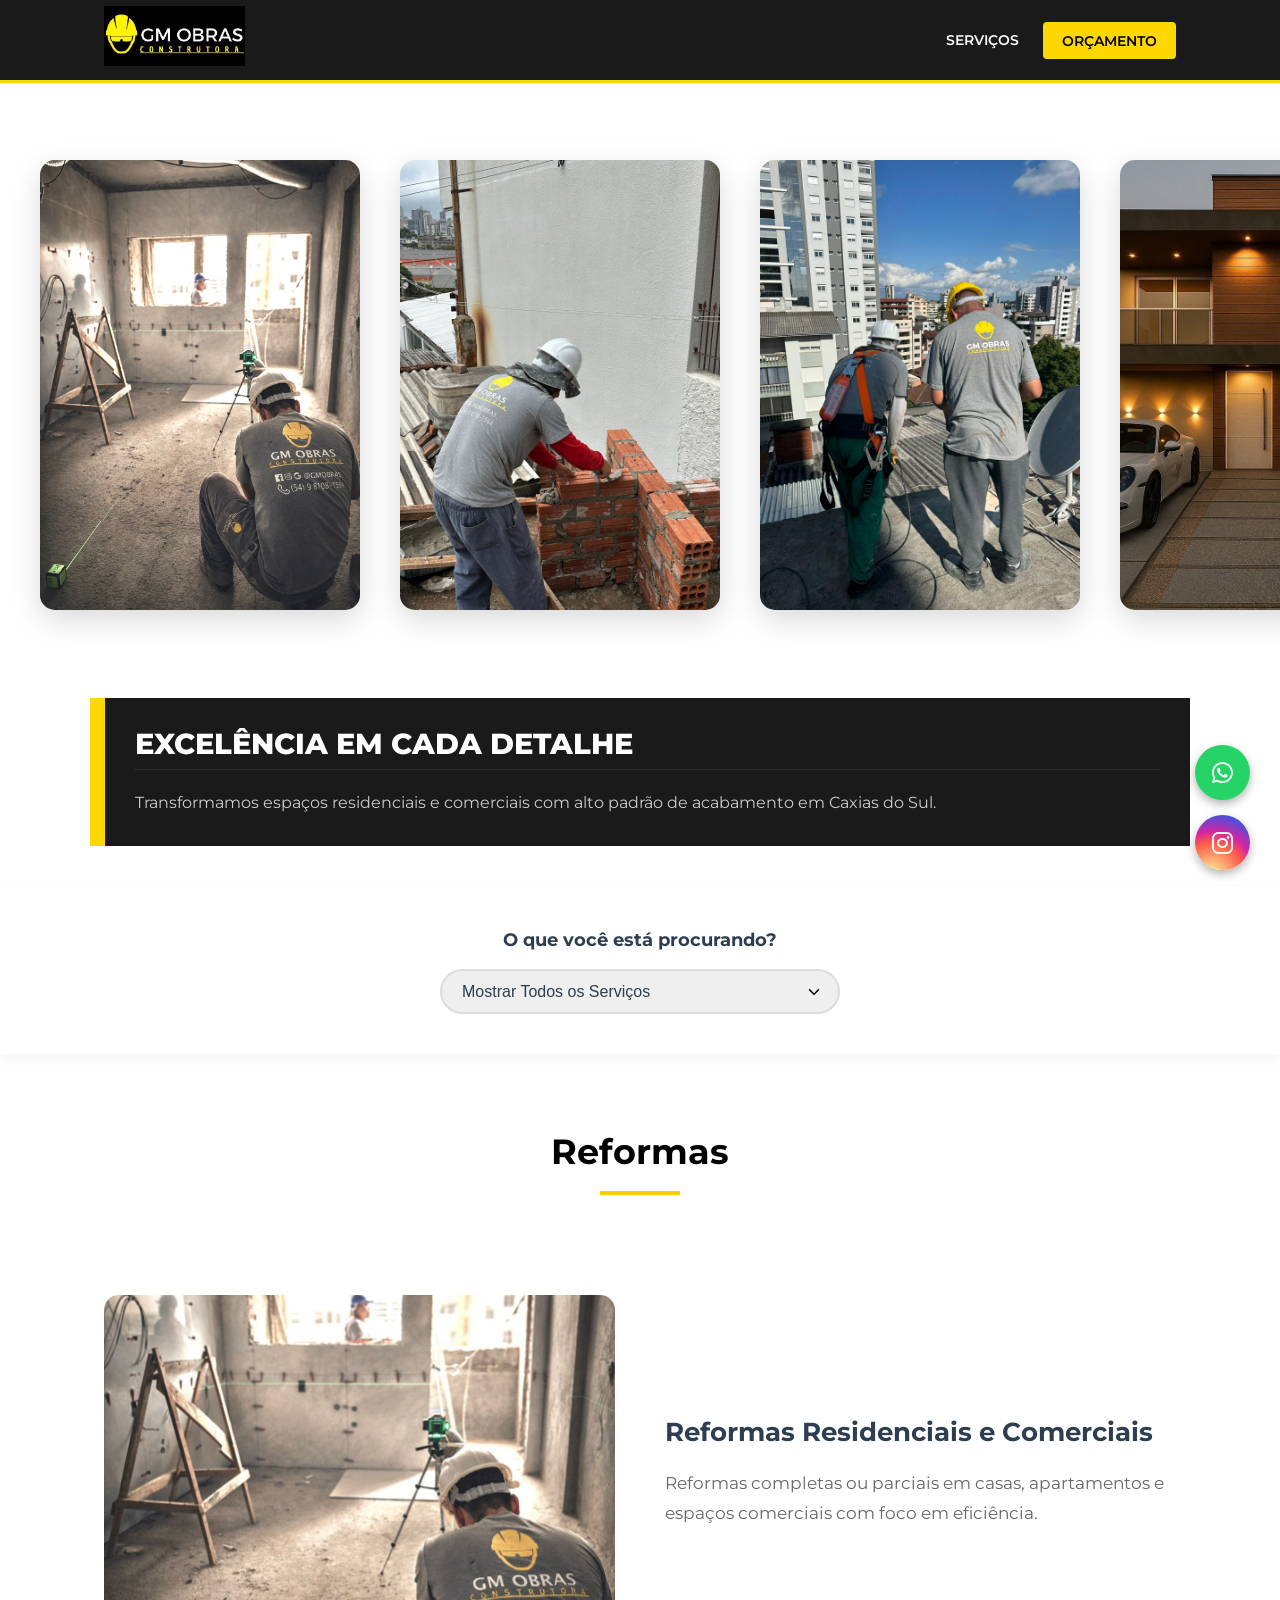
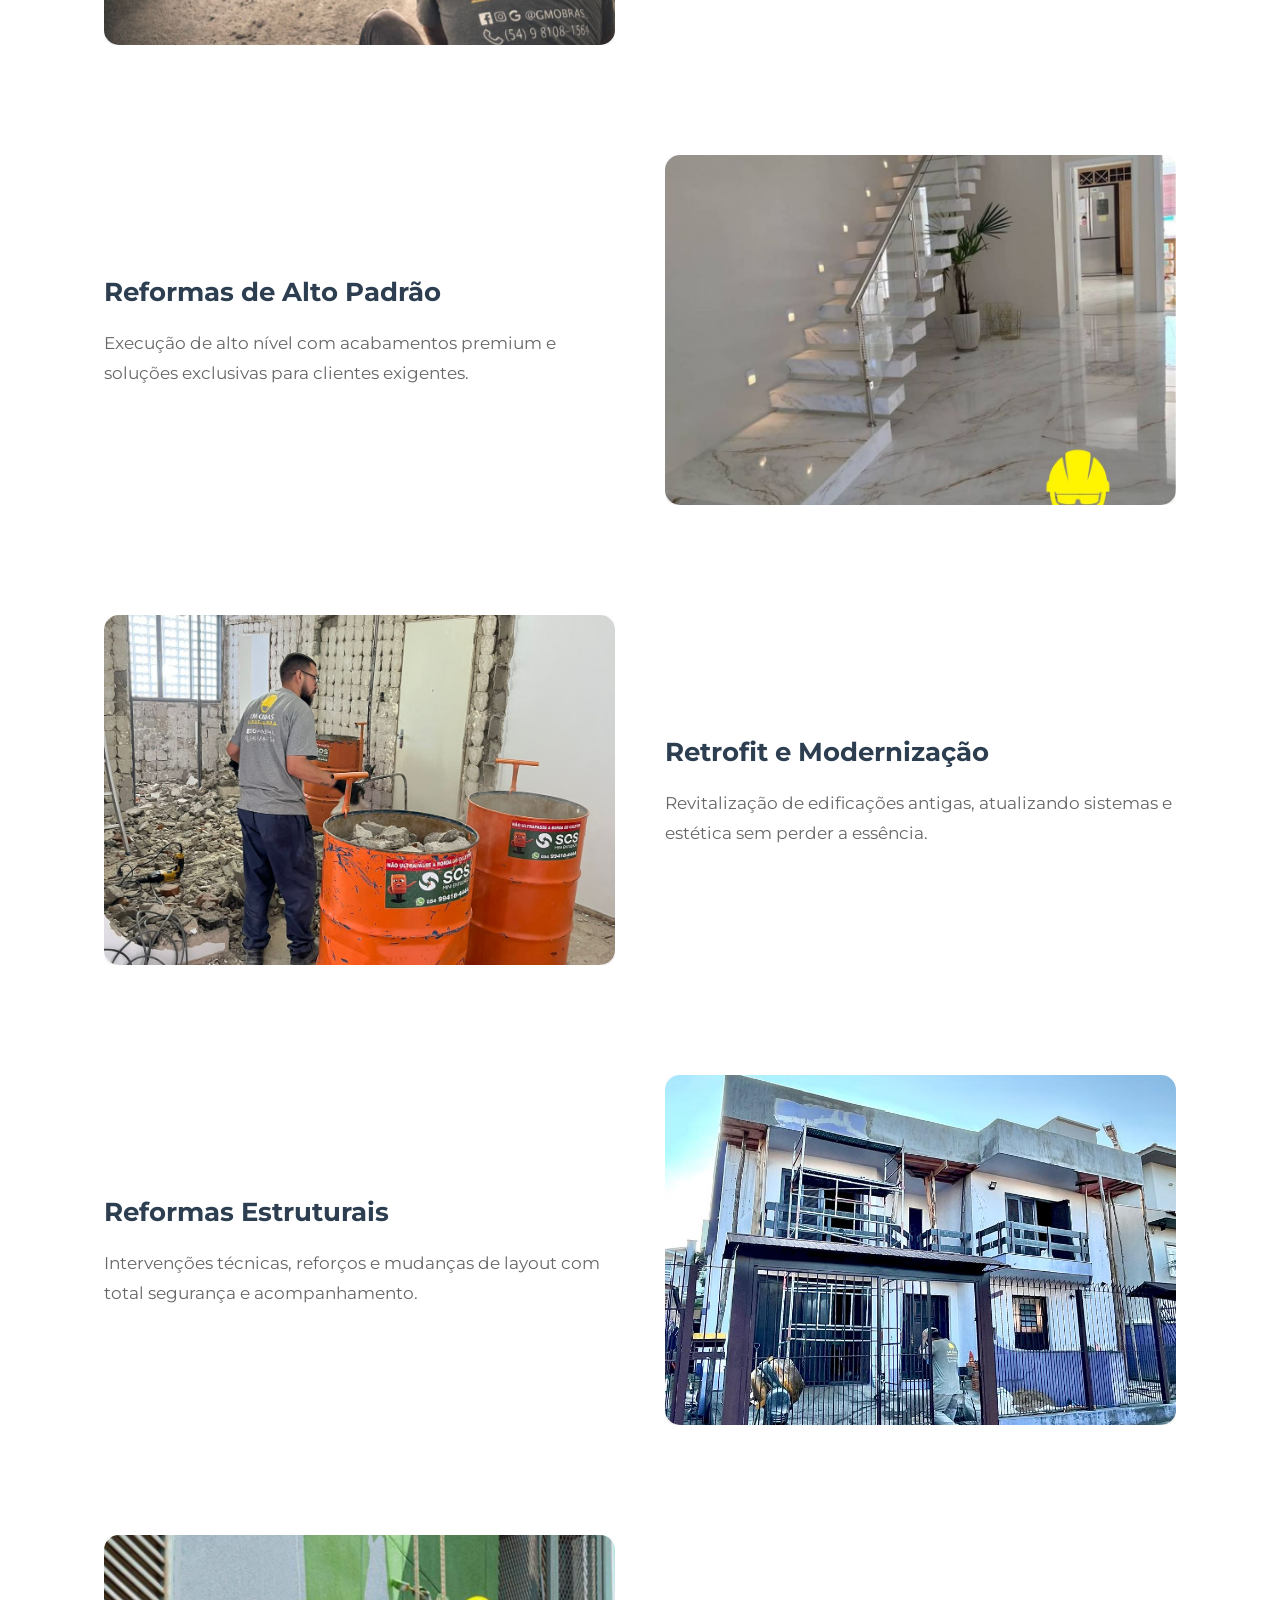
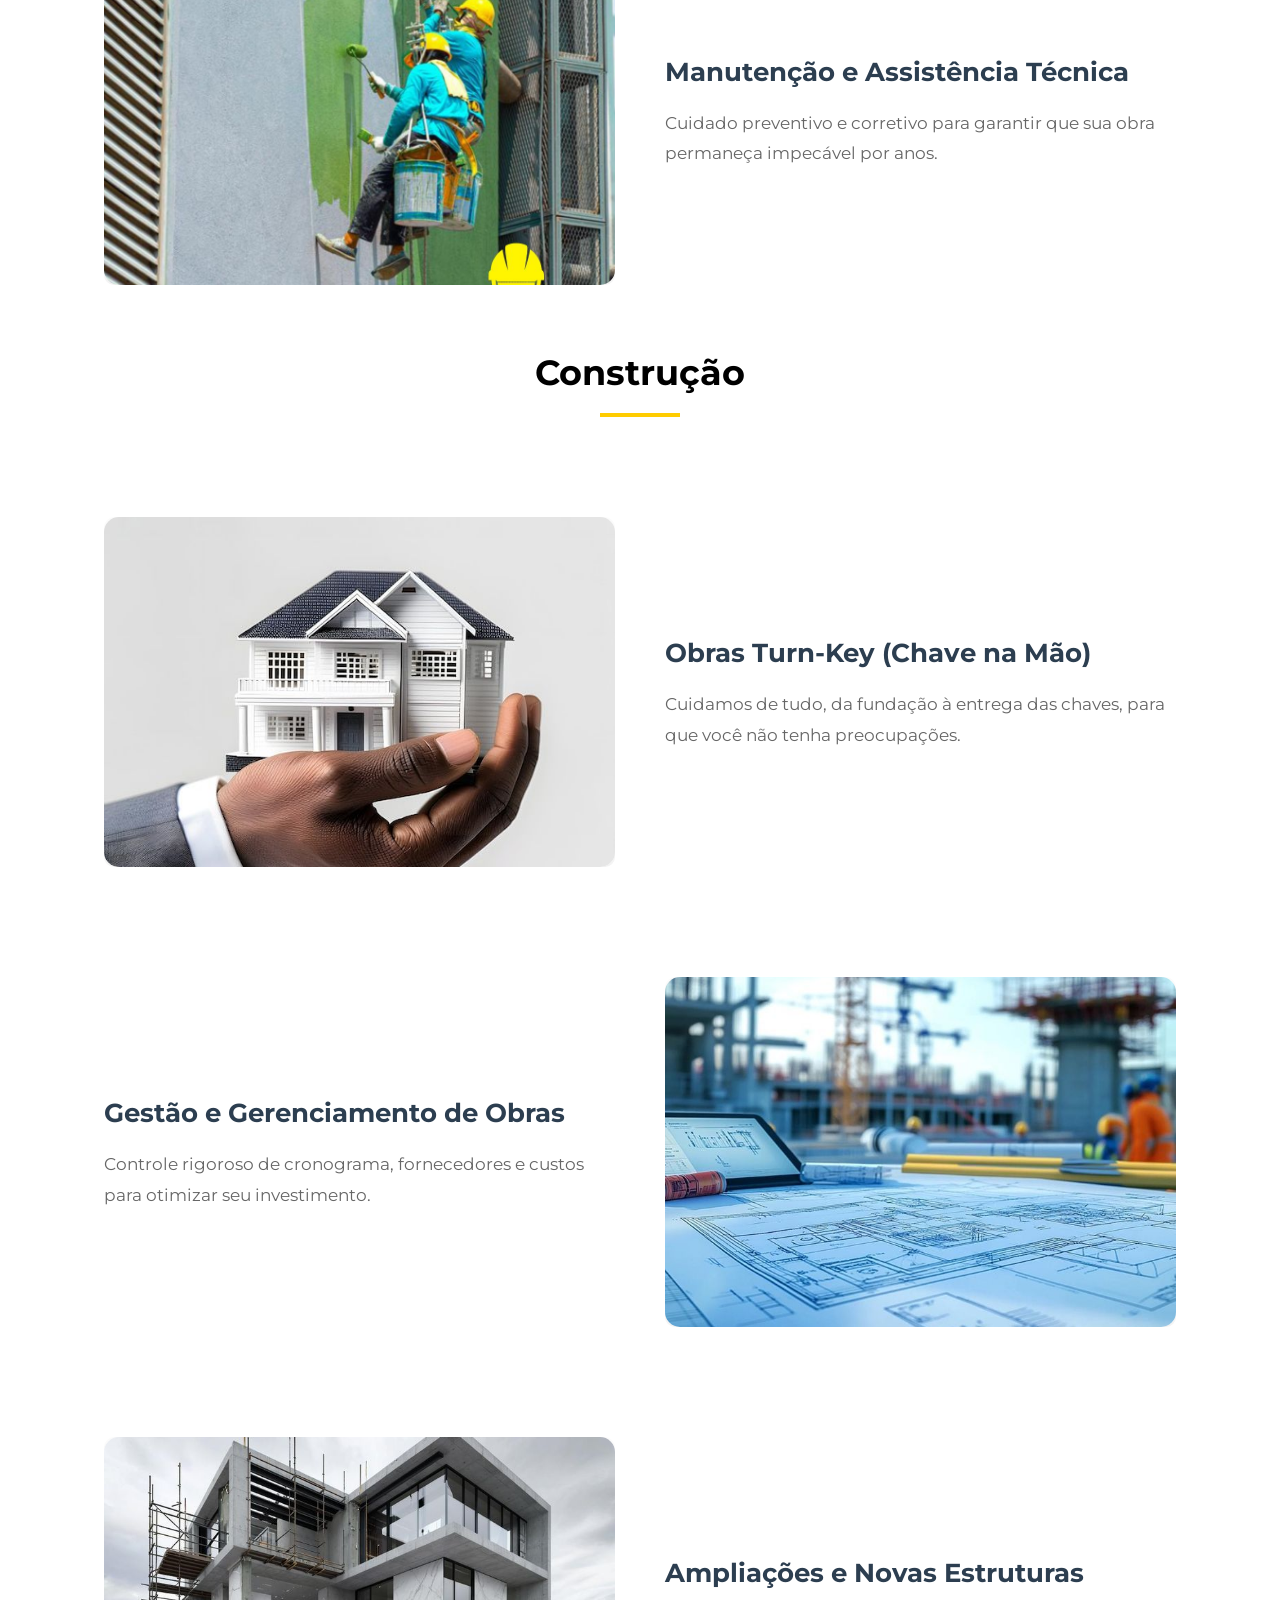
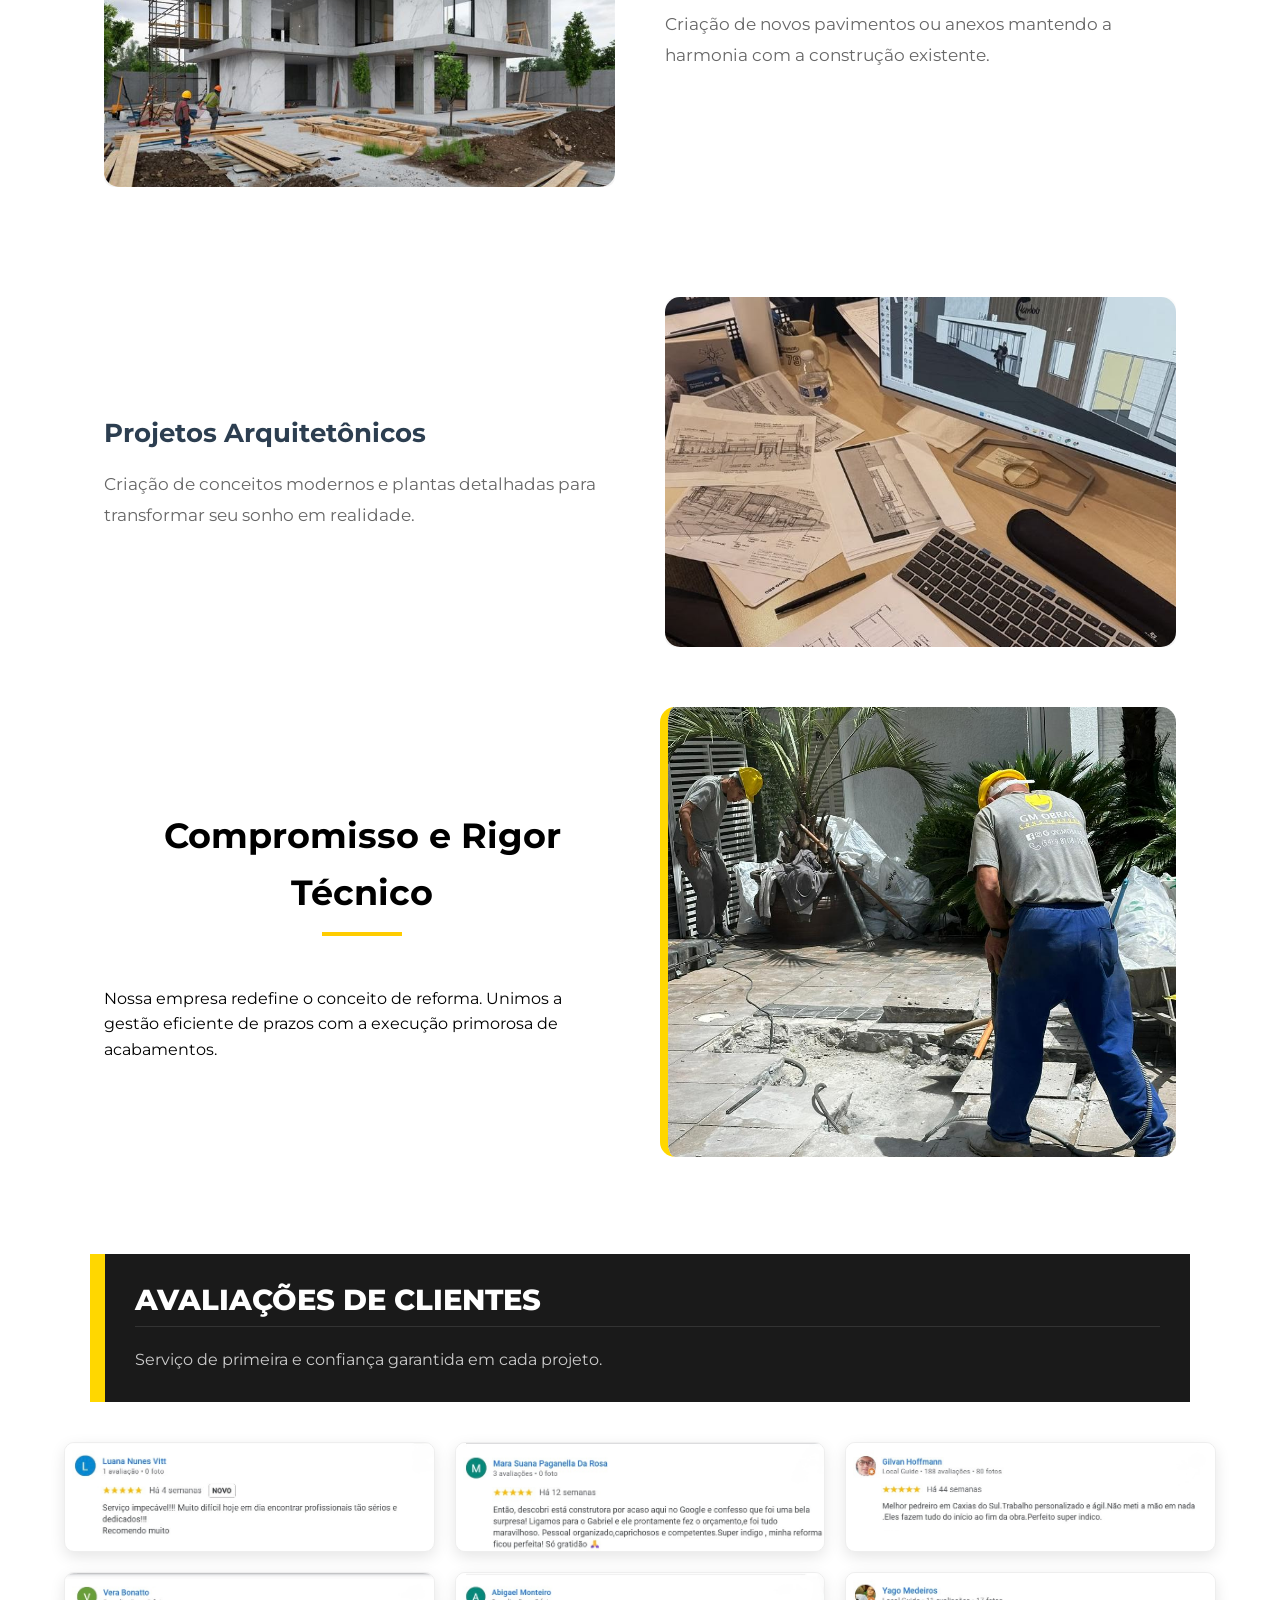
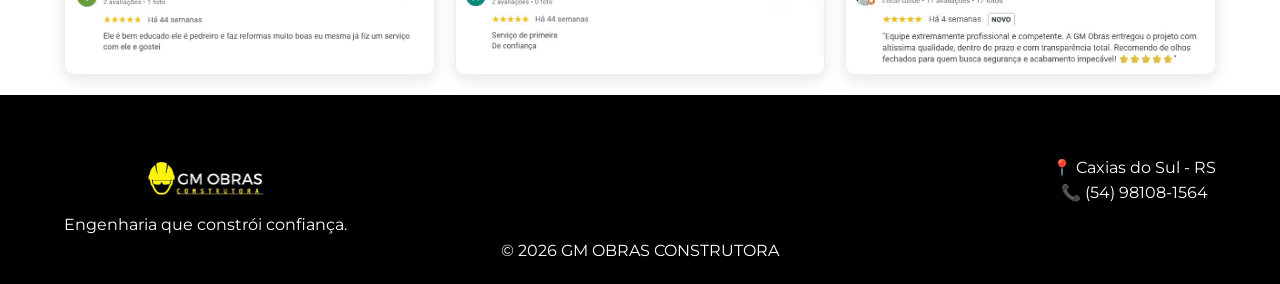
==== commit 22df02cc: "Add files via upload" ====
--- a/index.html
+++ b/index.html
@@ -286,7 +286,7 @@
     </script>
 
 
-<hr>
+
 
     <section id="sobre" class="section-container">
         <div class="grid-2">
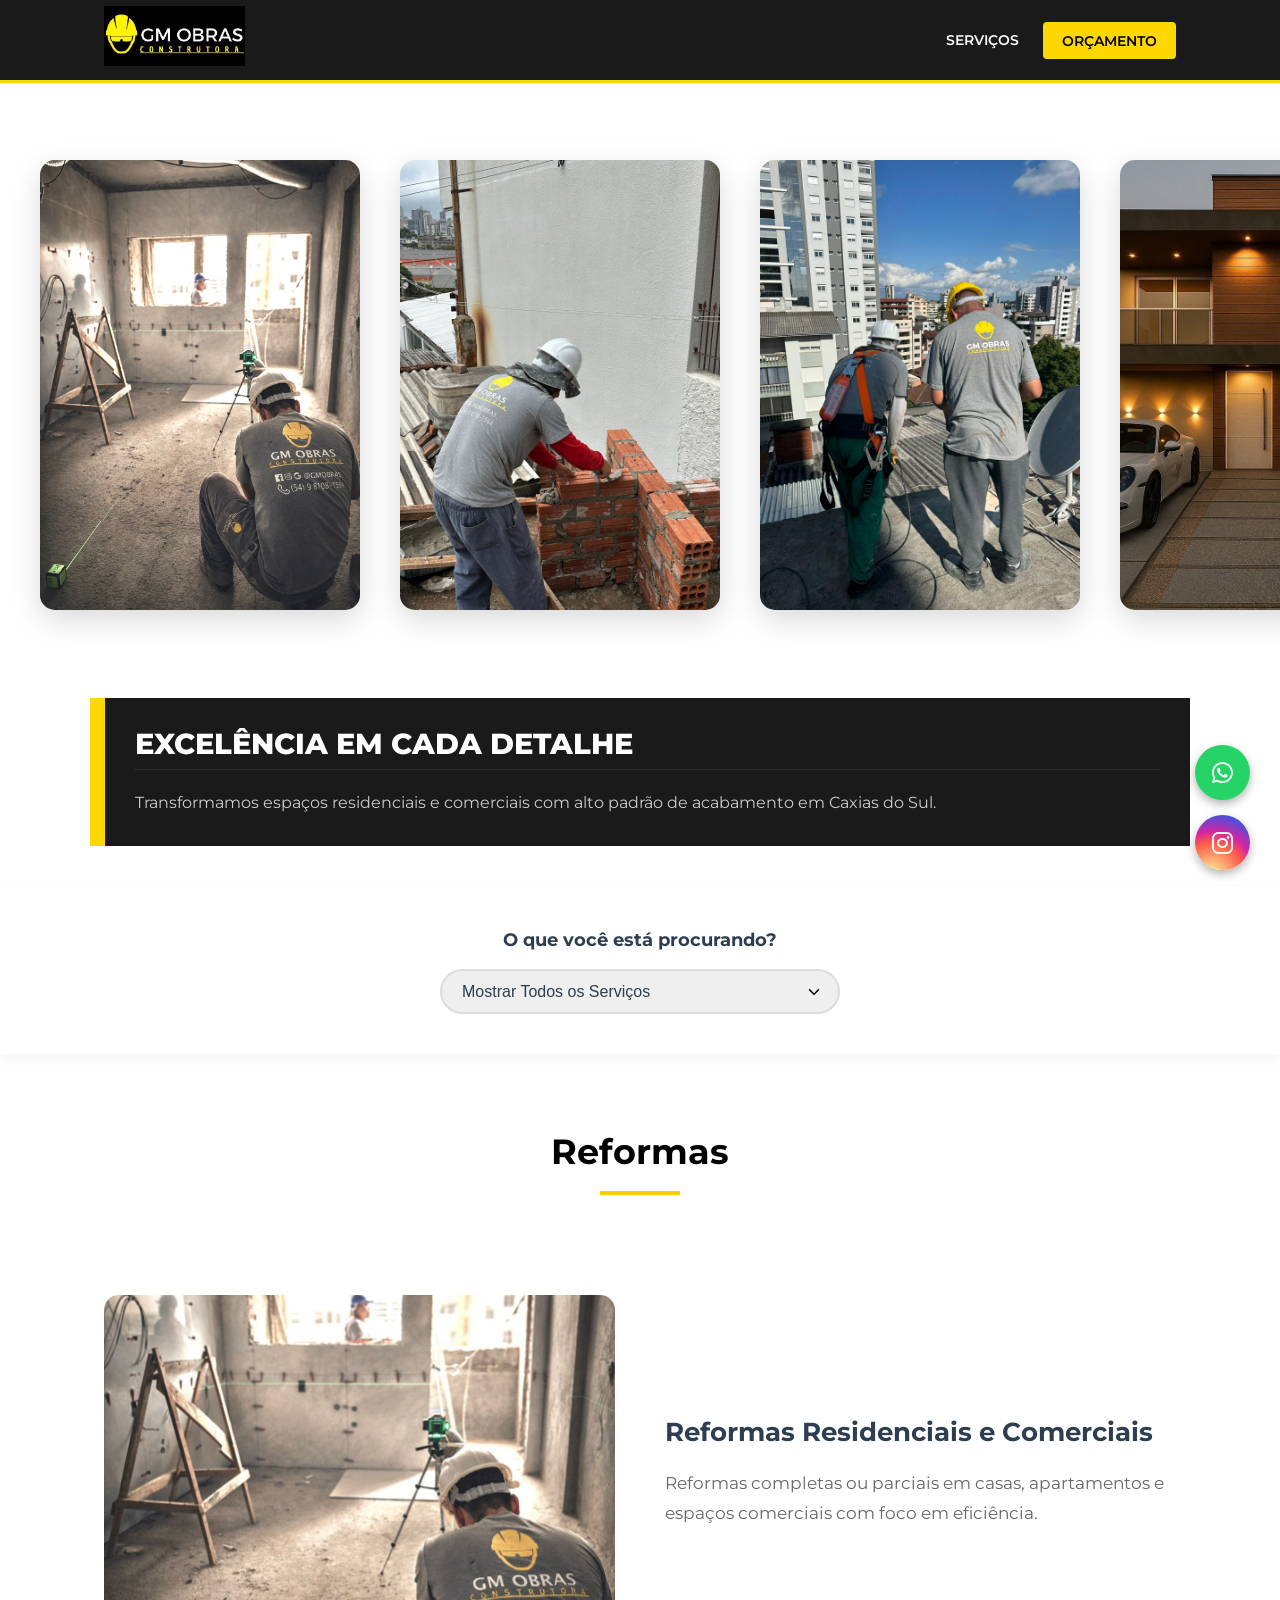
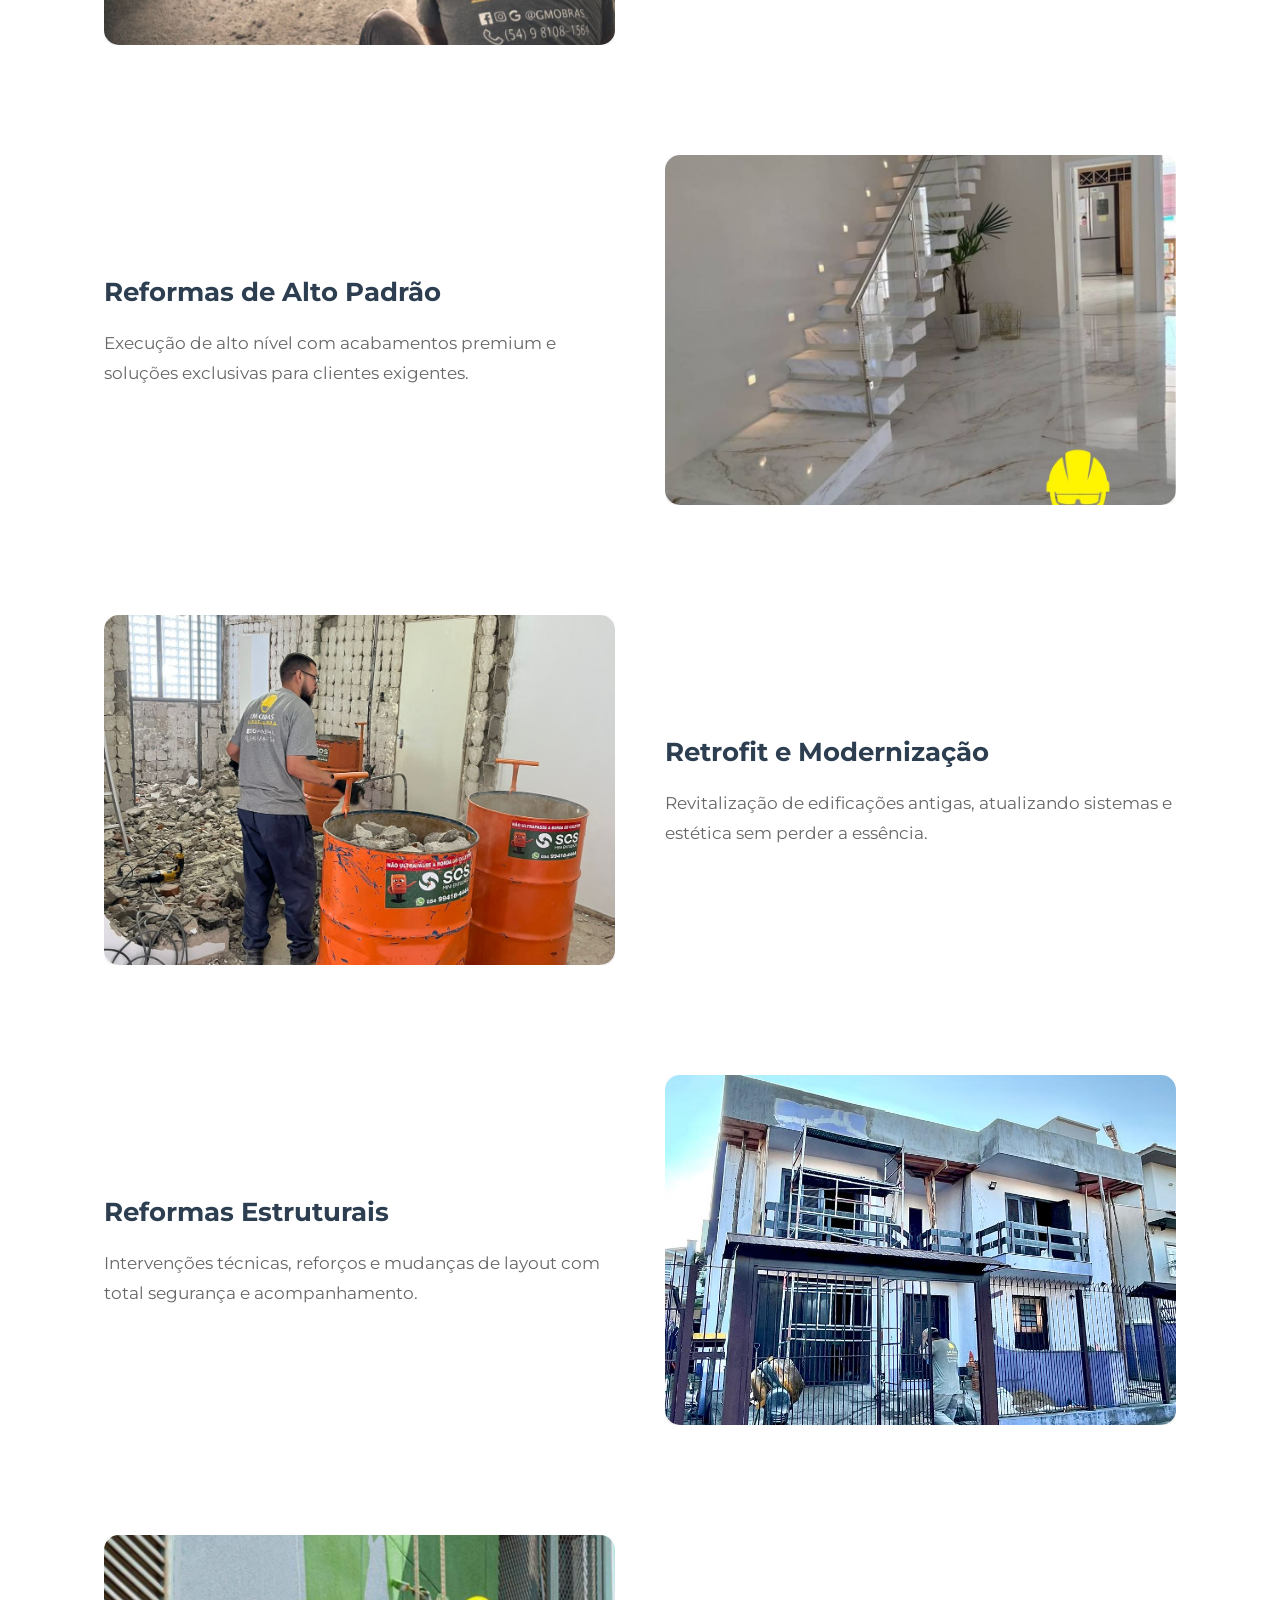
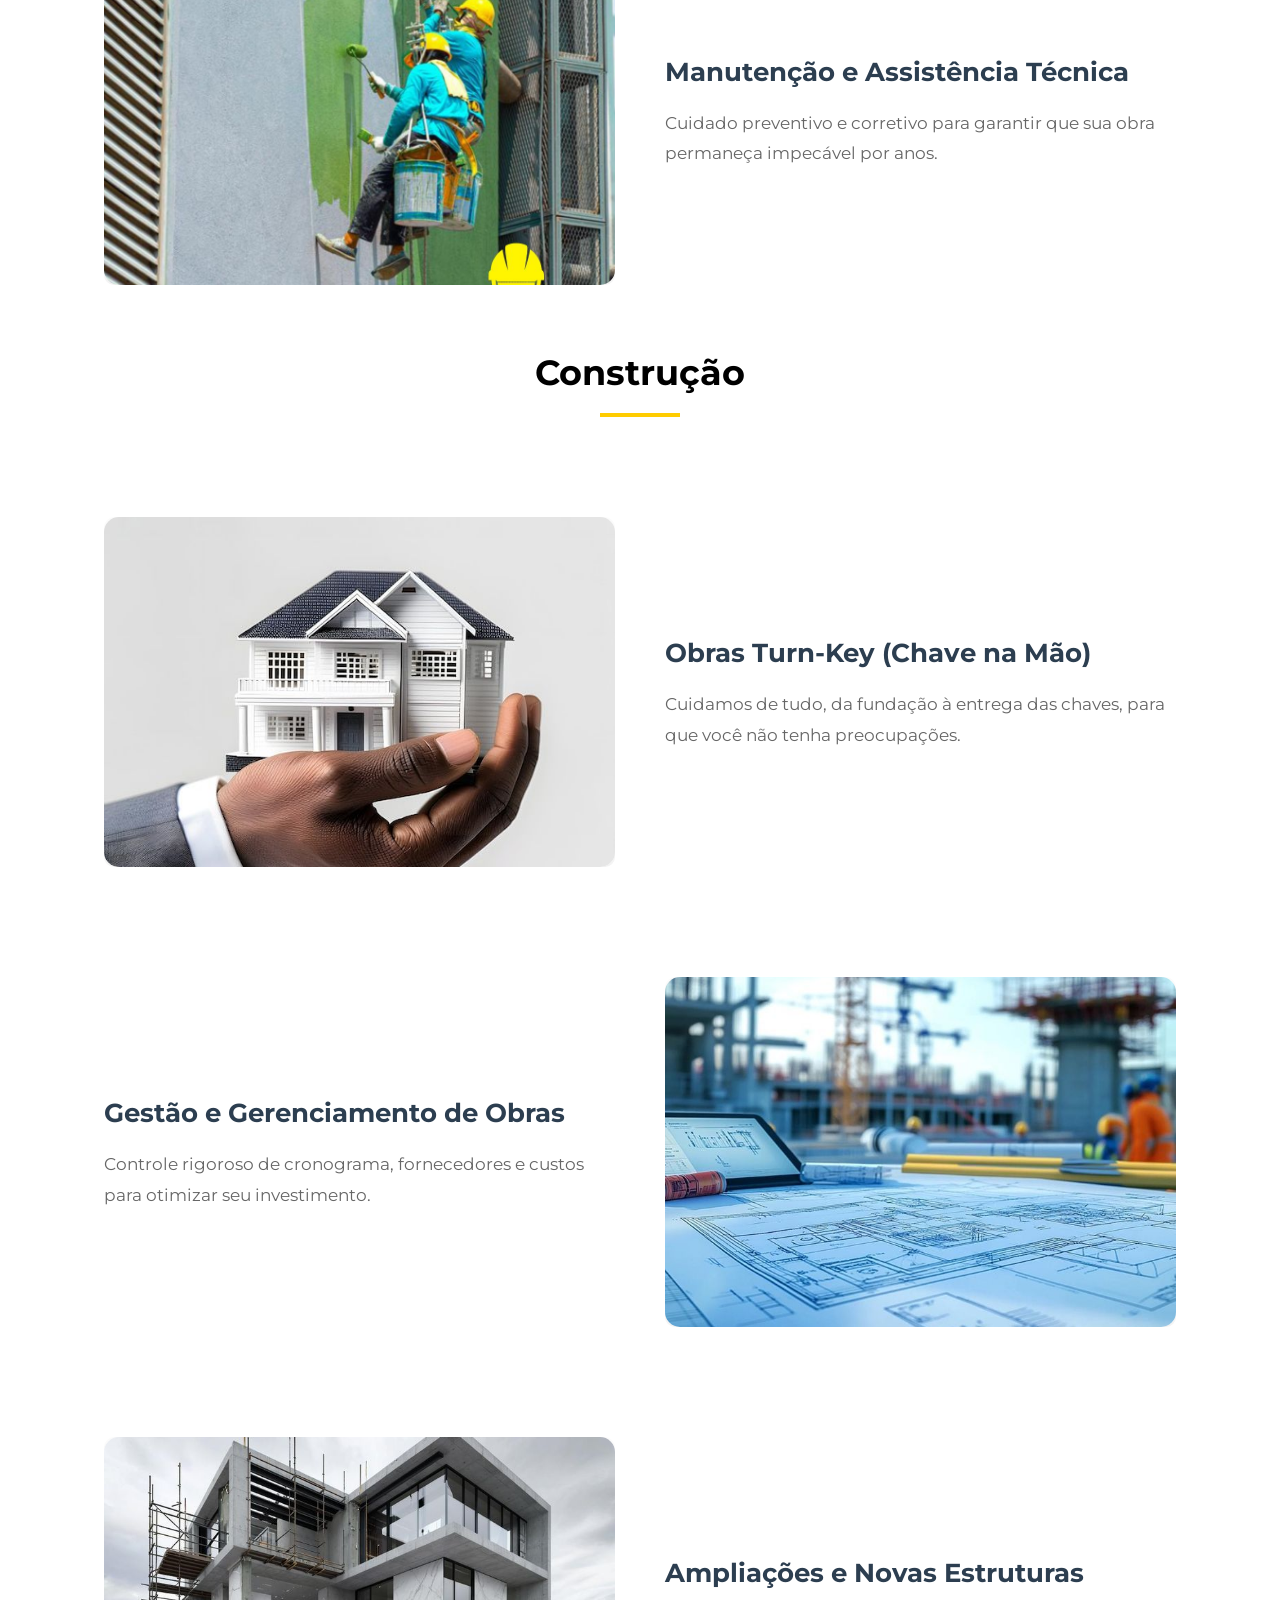
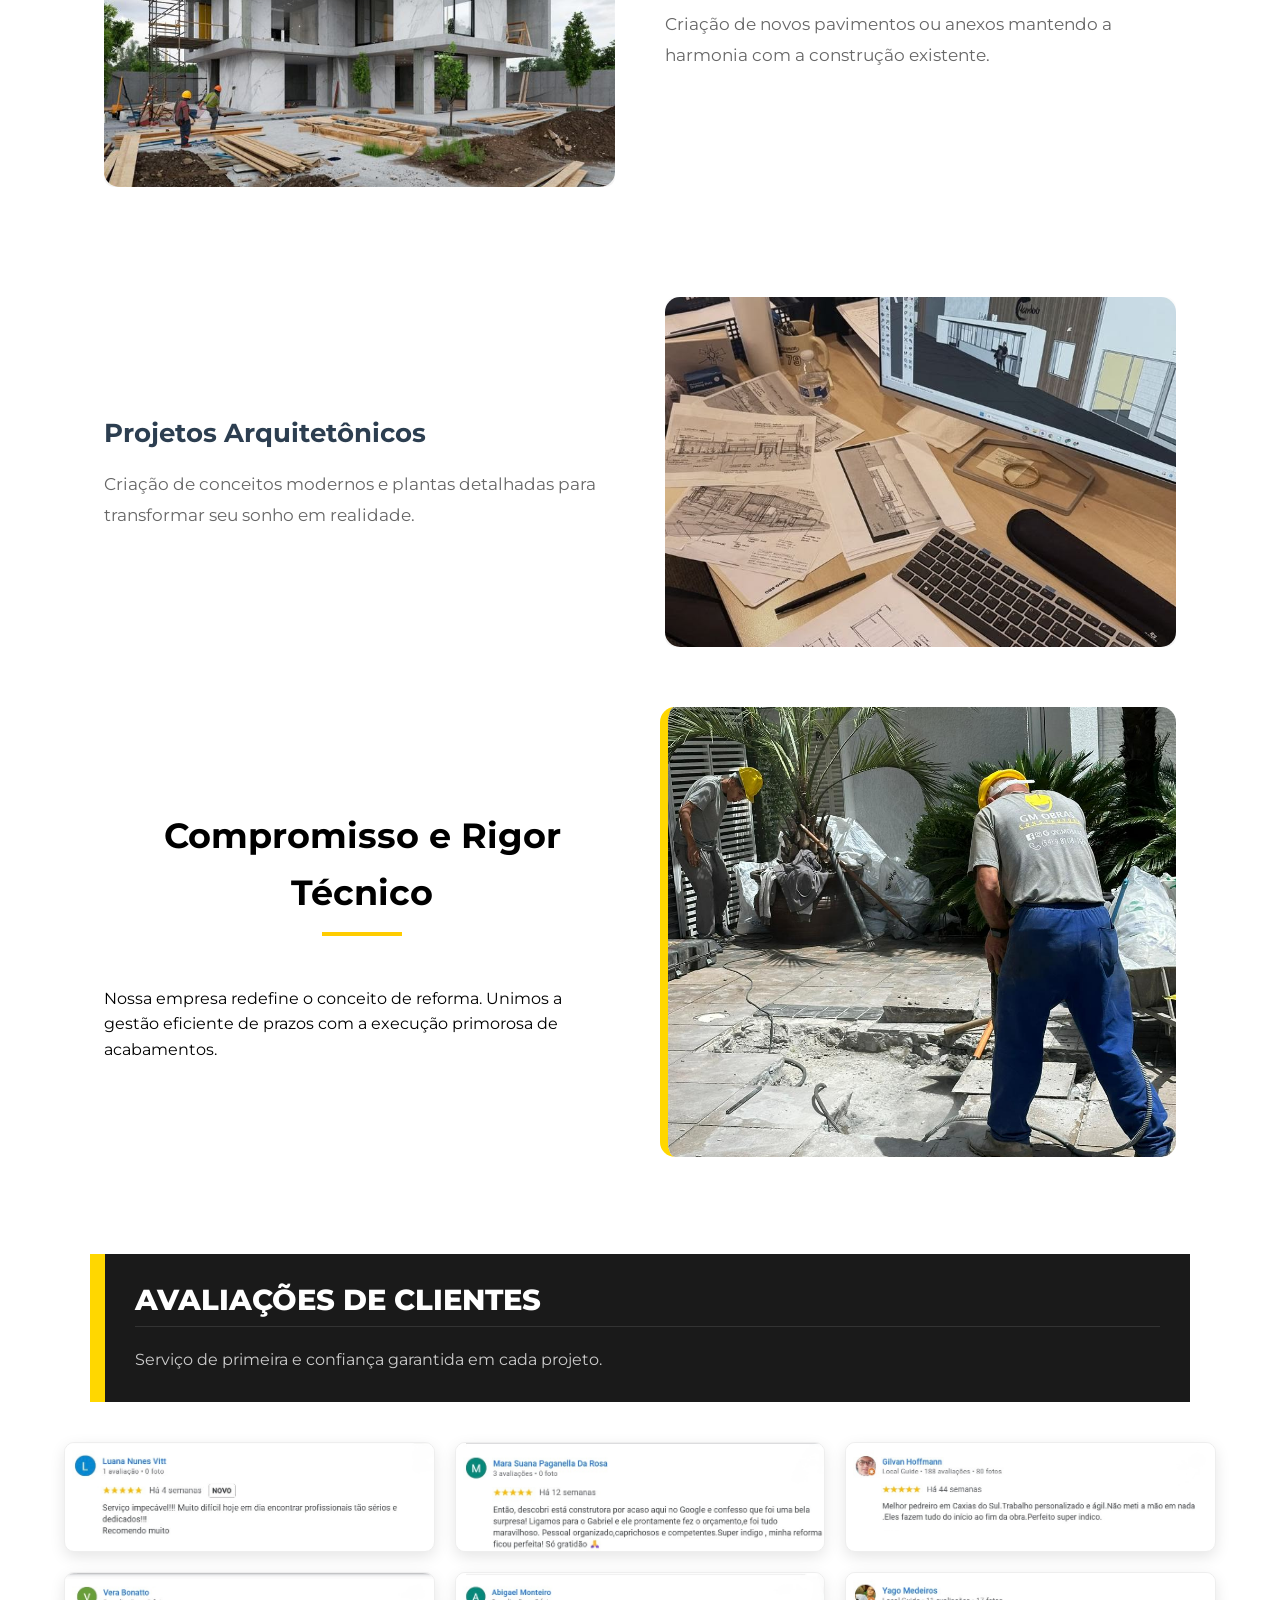
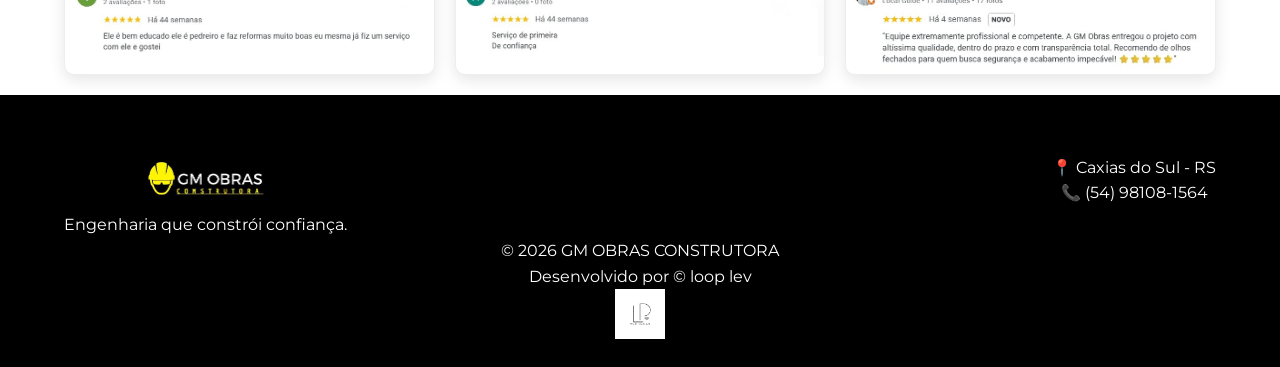
==== commit 4635b7f7: "Add files via upload" ====
--- a/index.html
+++ b/index.html
@@ -347,6 +347,8 @@
             </div>
         </div>
         <div class="copy">© 2026 GM OBRAS CONSTRUTORA</div>
+        <div class="copy"> <a href="https://loopweb.company/">Desenvolvido por © loop lev </a></div>
+        <div class="footer-logo-wrapper"><img src="loop logo.png" alt="GM Obras Logo"></div>
     </footer>
 
     <link rel="stylesheet" href="https://cdnjs.cloudflare.com/ajax/libs/font-awesome/6.0.0/css/all.min.css">
--- a/style.css
+++ b/style.css
@@ -249,7 +249,7 @@
     background-color: #f0f0f0;
 }
 .hero-text-container {
-    background-color: #1a1a1a;
+    background-color: #000000;
     color: #ffffff;
     /* A cor solicitada #ffcc00 na borda esquerda */
     border-left: 20px solid #ffcc00; 
@@ -398,4 +398,4 @@
 a:visited, a:hover, a:active {
   color: white;
   text-decoration: none;
-}+}
--- a/style.css
+++ b/style.css
@@ -249,7 +249,7 @@
     background-color: #f0f0f0;
 }
 .hero-text-container {
-    background-color: #1a1a1a;
+    background-color: #000000;
     color: #ffffff;
     /* A cor solicitada #ffcc00 na borda esquerda */
     border-left: 20px solid #ffcc00; 
@@ -398,4 +398,4 @@
 a:visited, a:hover, a:active {
   color: white;
   text-decoration: none;
-}+}
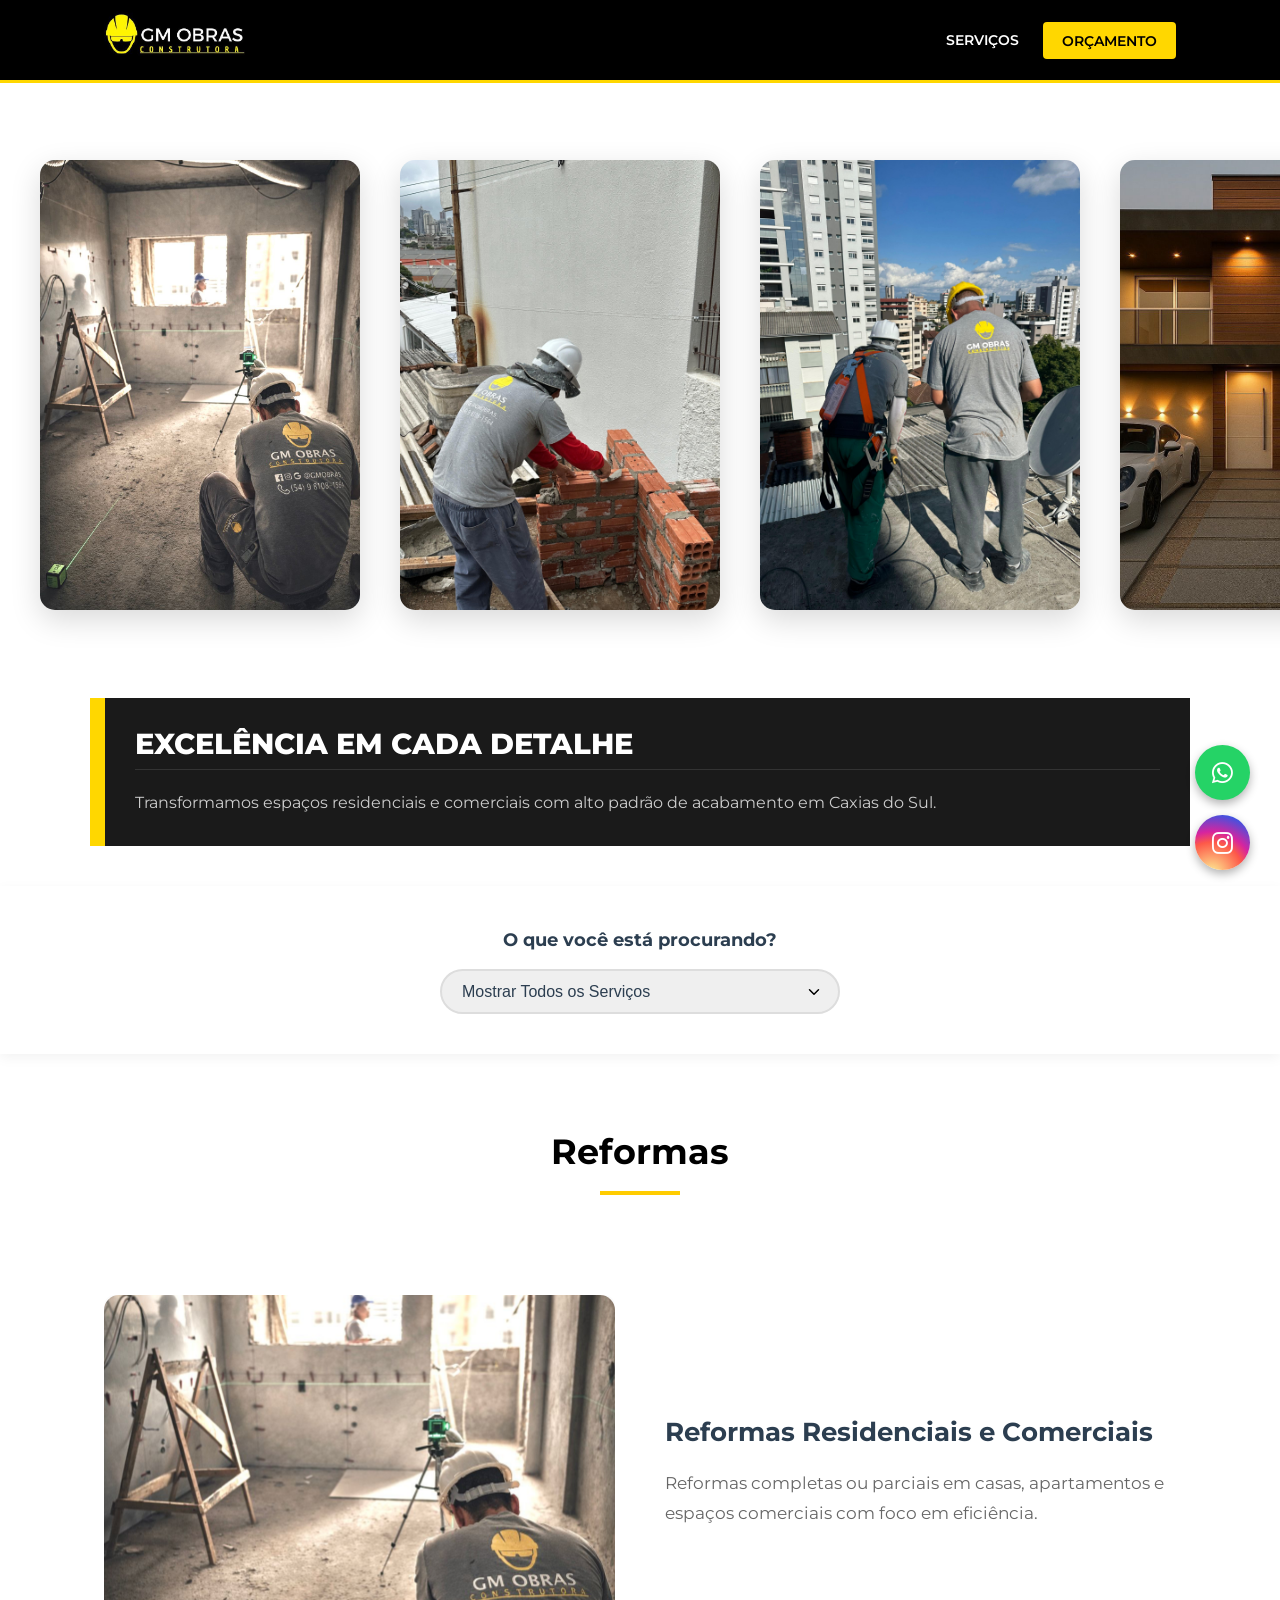
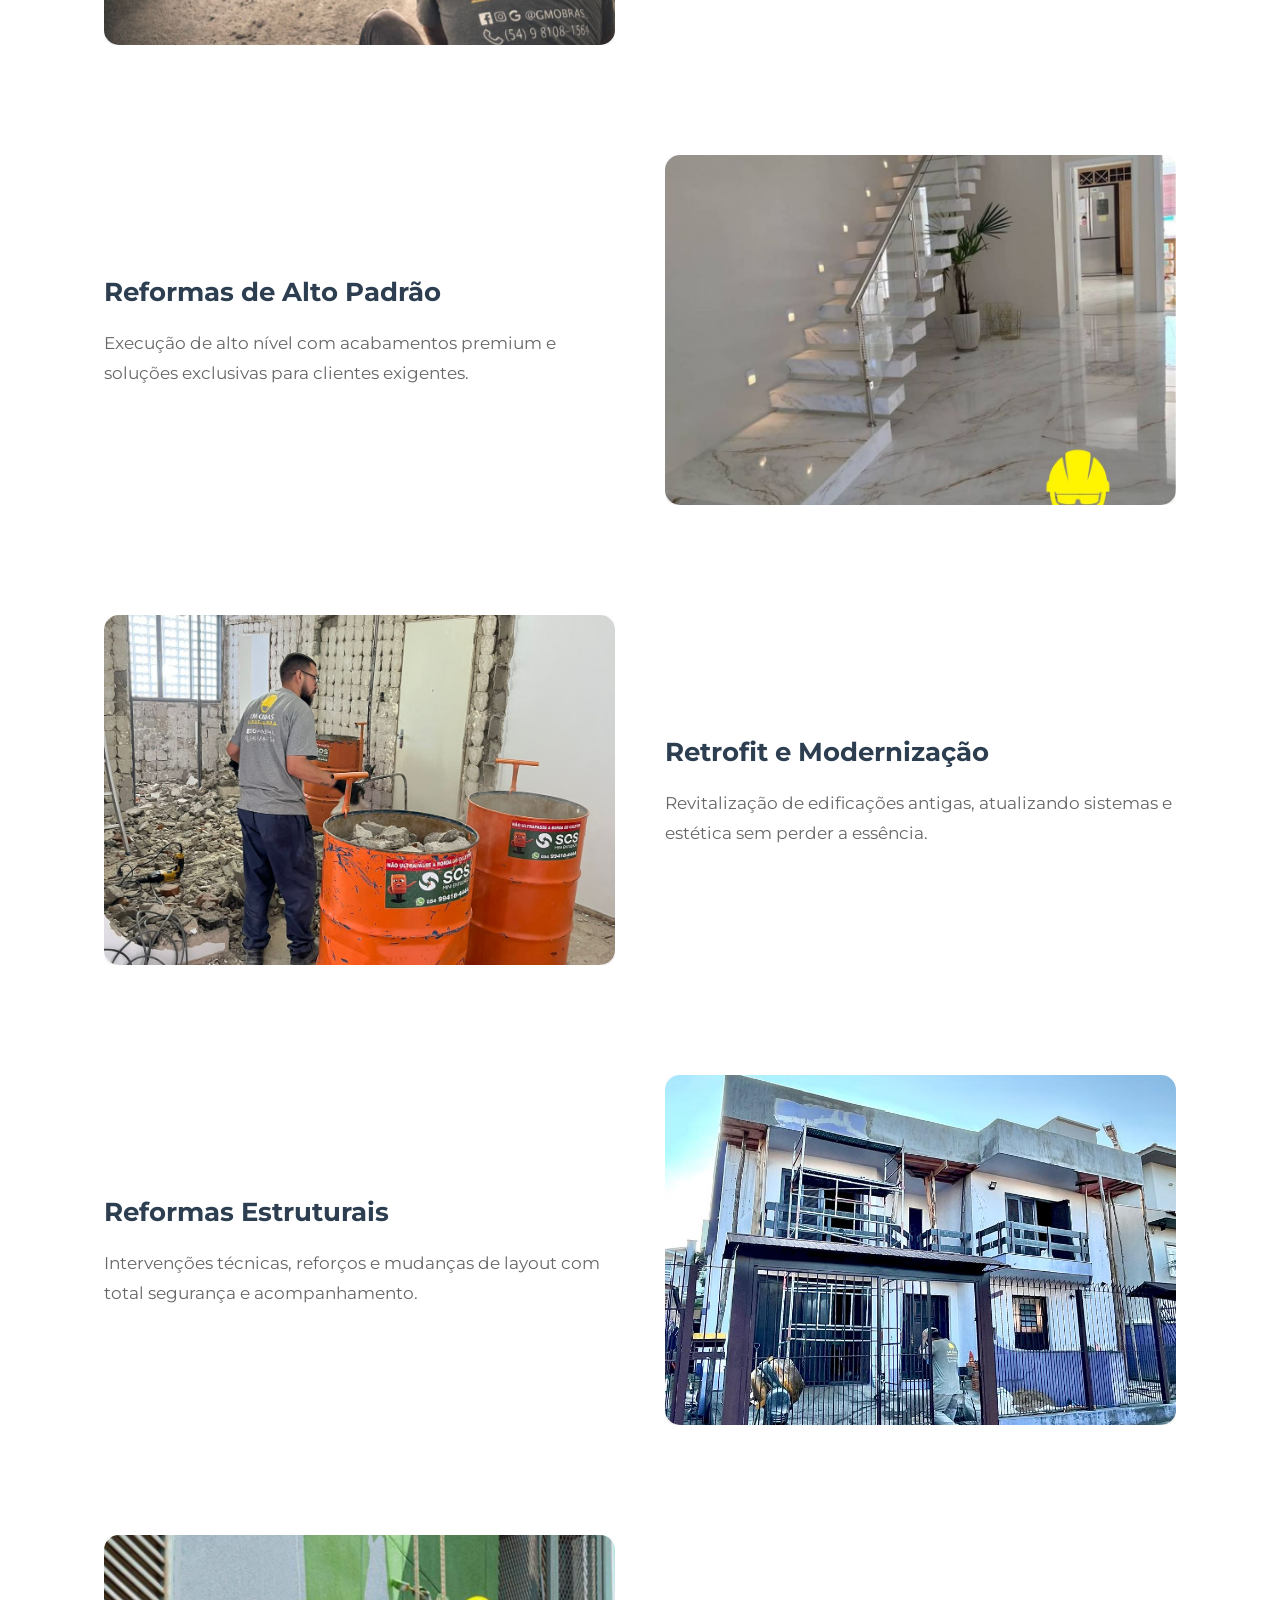
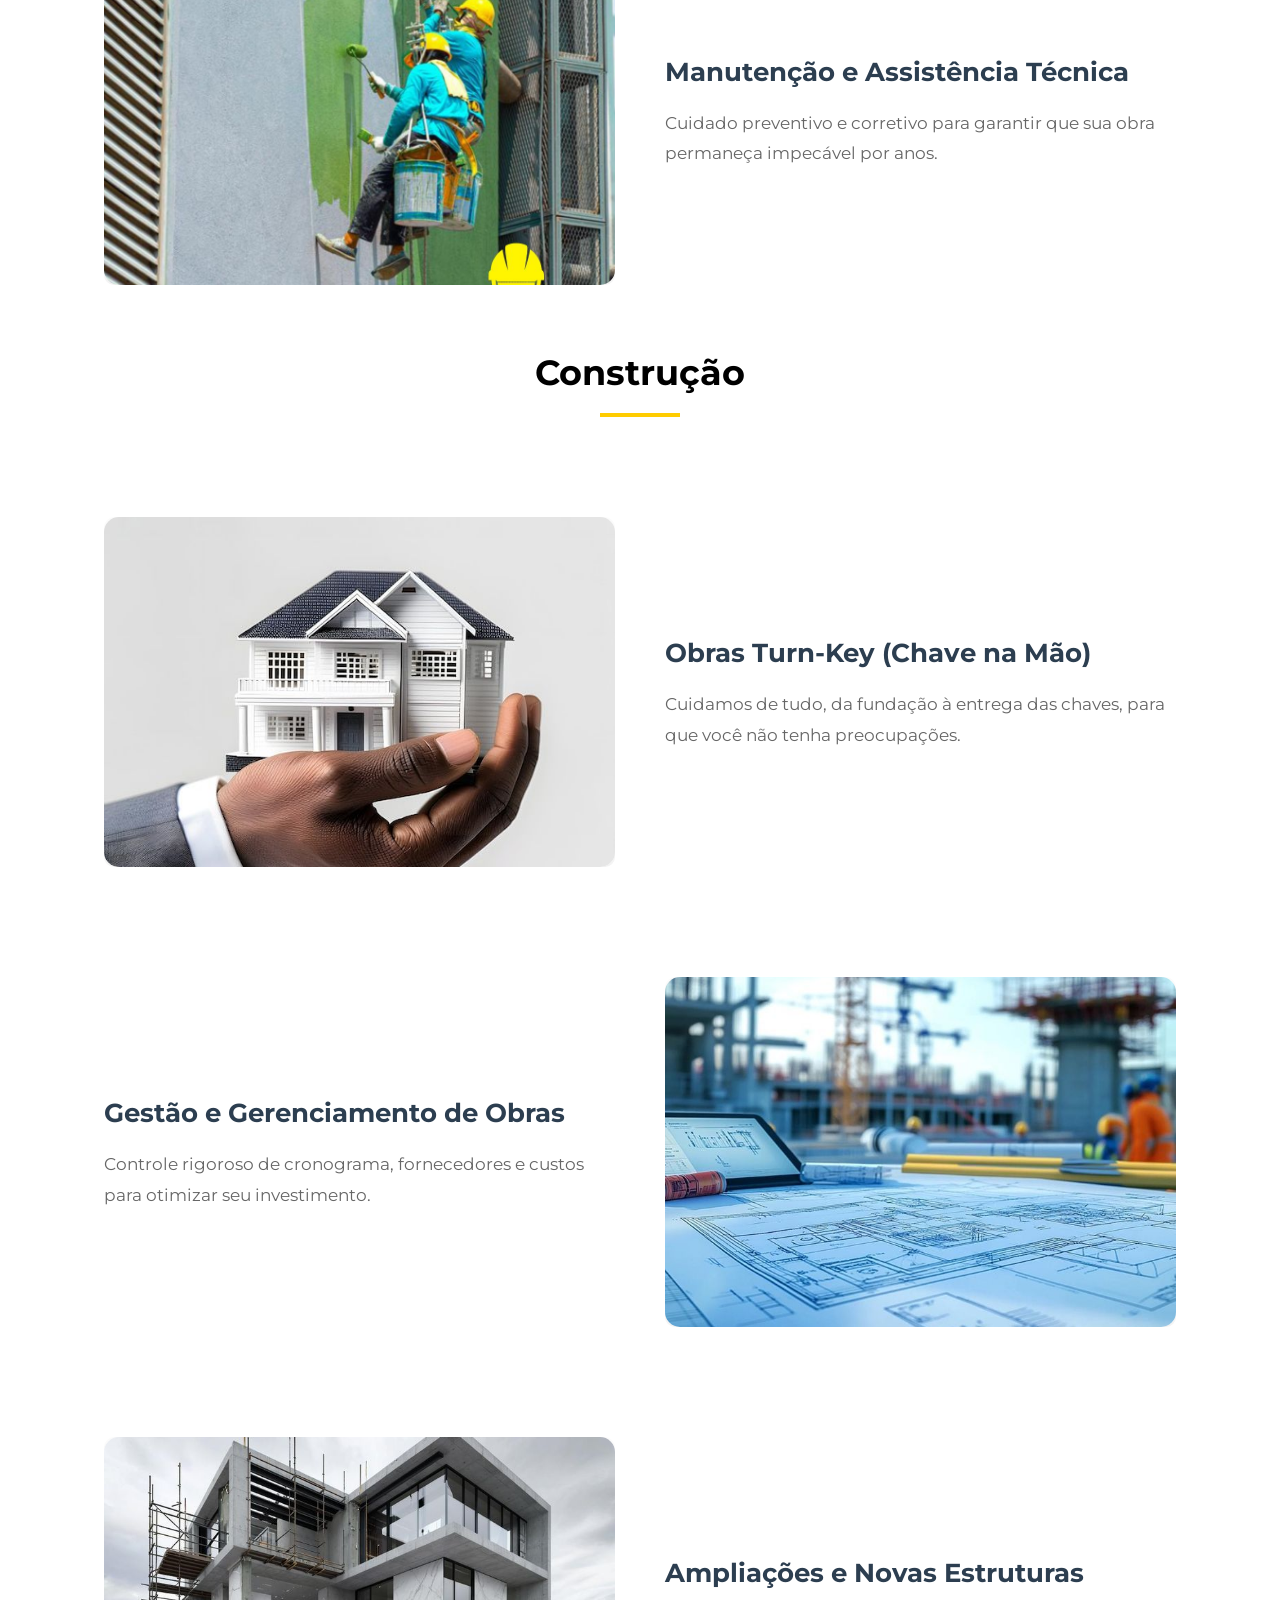
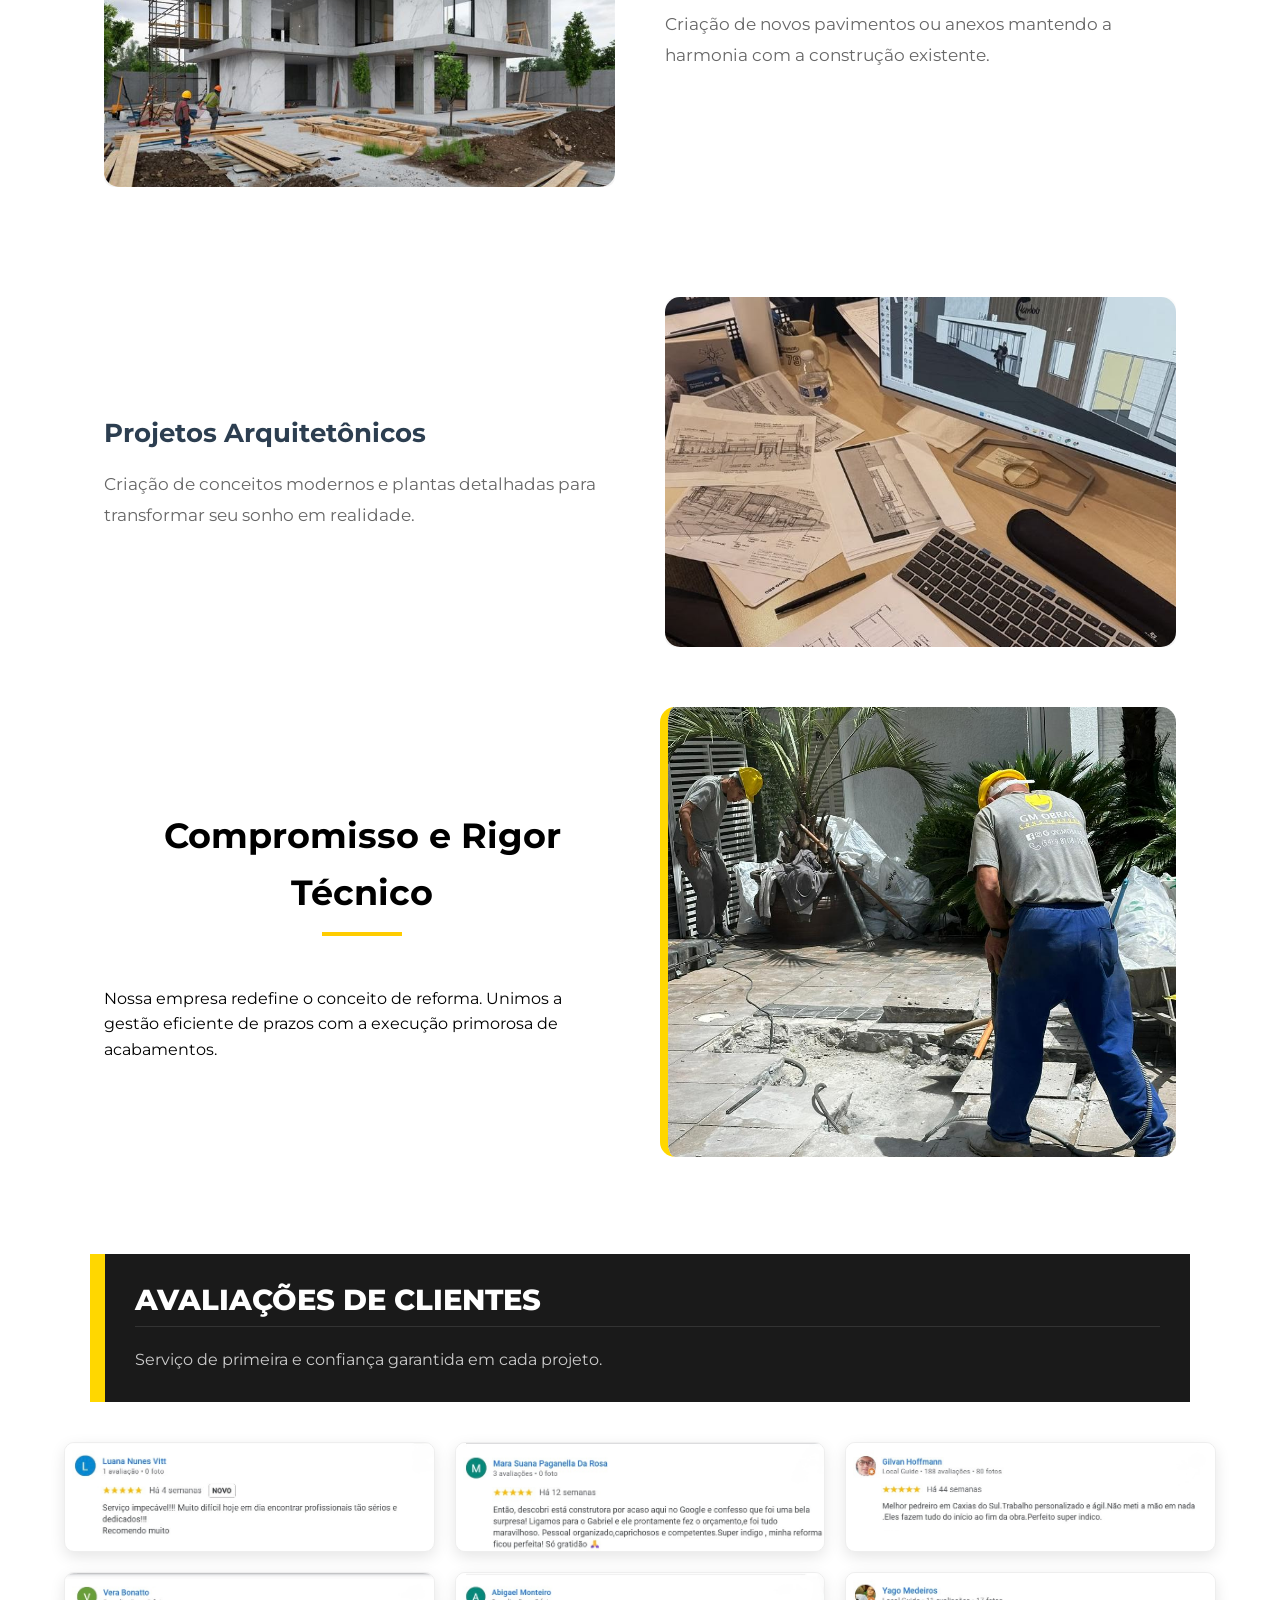
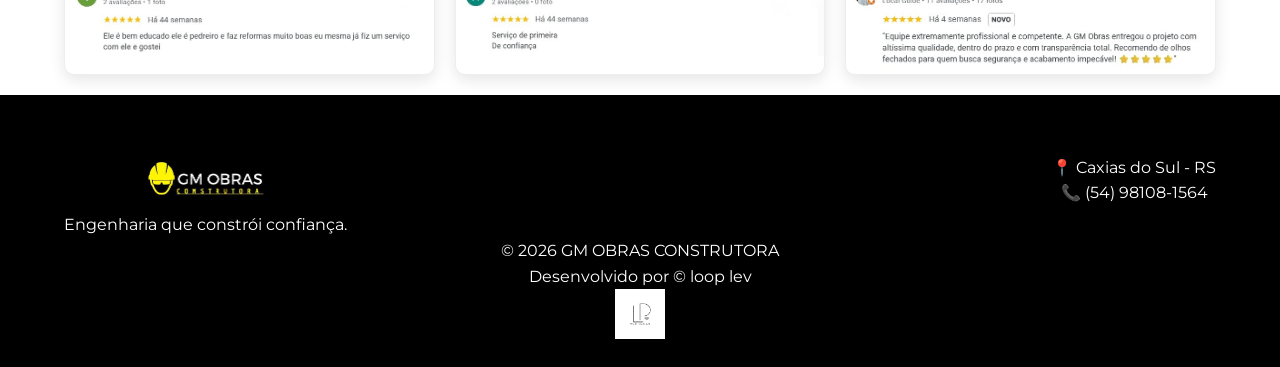
==== commit 427136ae: "Add files via upload" ====
--- a/index.html
+++ b/index.html
@@ -17,7 +17,7 @@
             </a>
             <nav class="navigation">
                 <ul>
-                    <li><a href="#servicos">Serviços</a></li>
+                    <li><a href="#sec-reformas">Serviços</a></li>
                     <li><a href="serv.html" class="btn-cta">Orçamento</a></li>
                 </ul>
             </nav>
--- a/style.css
+++ b/style.css
@@ -37,11 +37,12 @@
 }
 
 /* --- HEADER / NAVIGATION (FIXA) --- */
+/* --- HEADER / NAVIGATION (FIXA) --- */
 .header-wrapper {
     position: fixed;
     top: 0; 
     width: 100%;
-    background: var(--bg-dark);
+    background: #000000; /* Forçando a cor preta aqui */
     z-index: 1000;
     border-bottom: 3px solid var(--primary);
 }
--- a/style.css
+++ b/style.css
@@ -37,11 +37,12 @@
 }
 
 /* --- HEADER / NAVIGATION (FIXA) --- */
+/* --- HEADER / NAVIGATION (FIXA) --- */
 .header-wrapper {
     position: fixed;
     top: 0; 
     width: 100%;
-    background: var(--bg-dark);
+    background: #000000; /* Forçando a cor preta aqui */
     z-index: 1000;
     border-bottom: 3px solid var(--primary);
 }
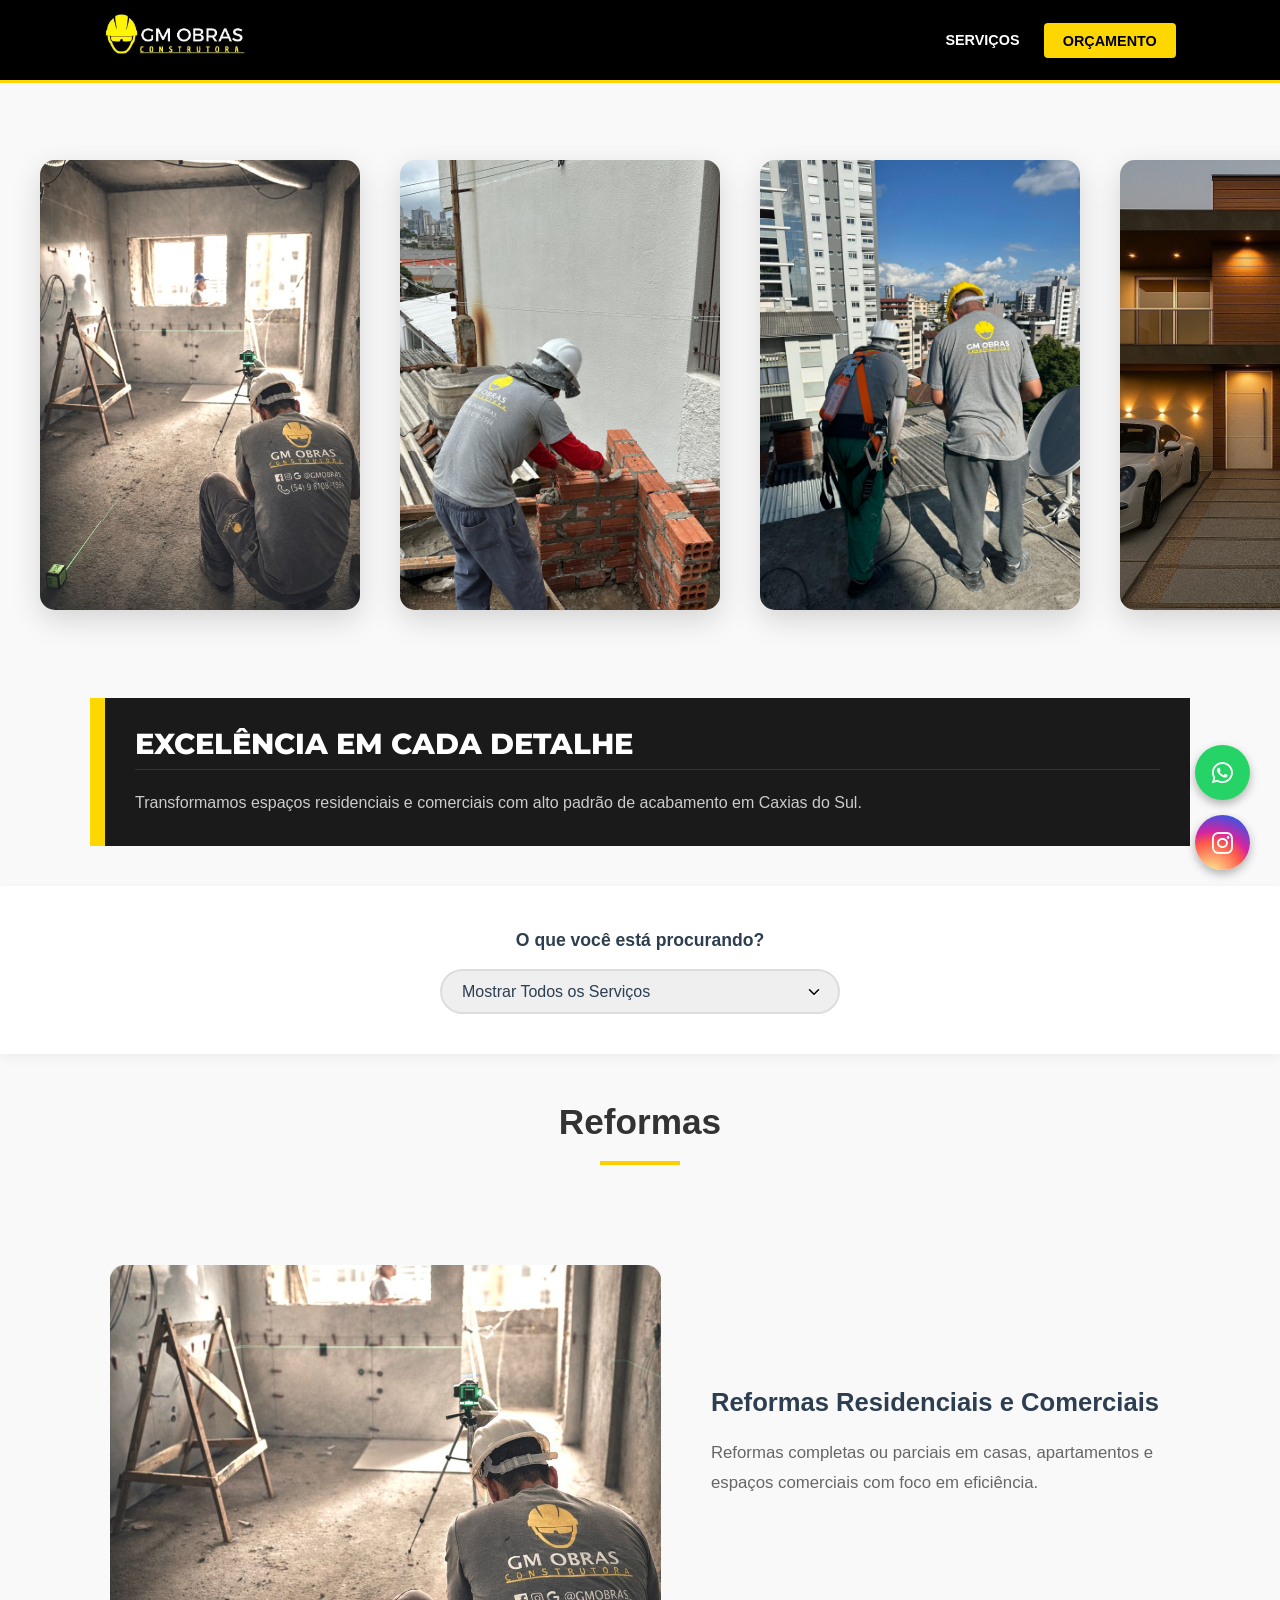
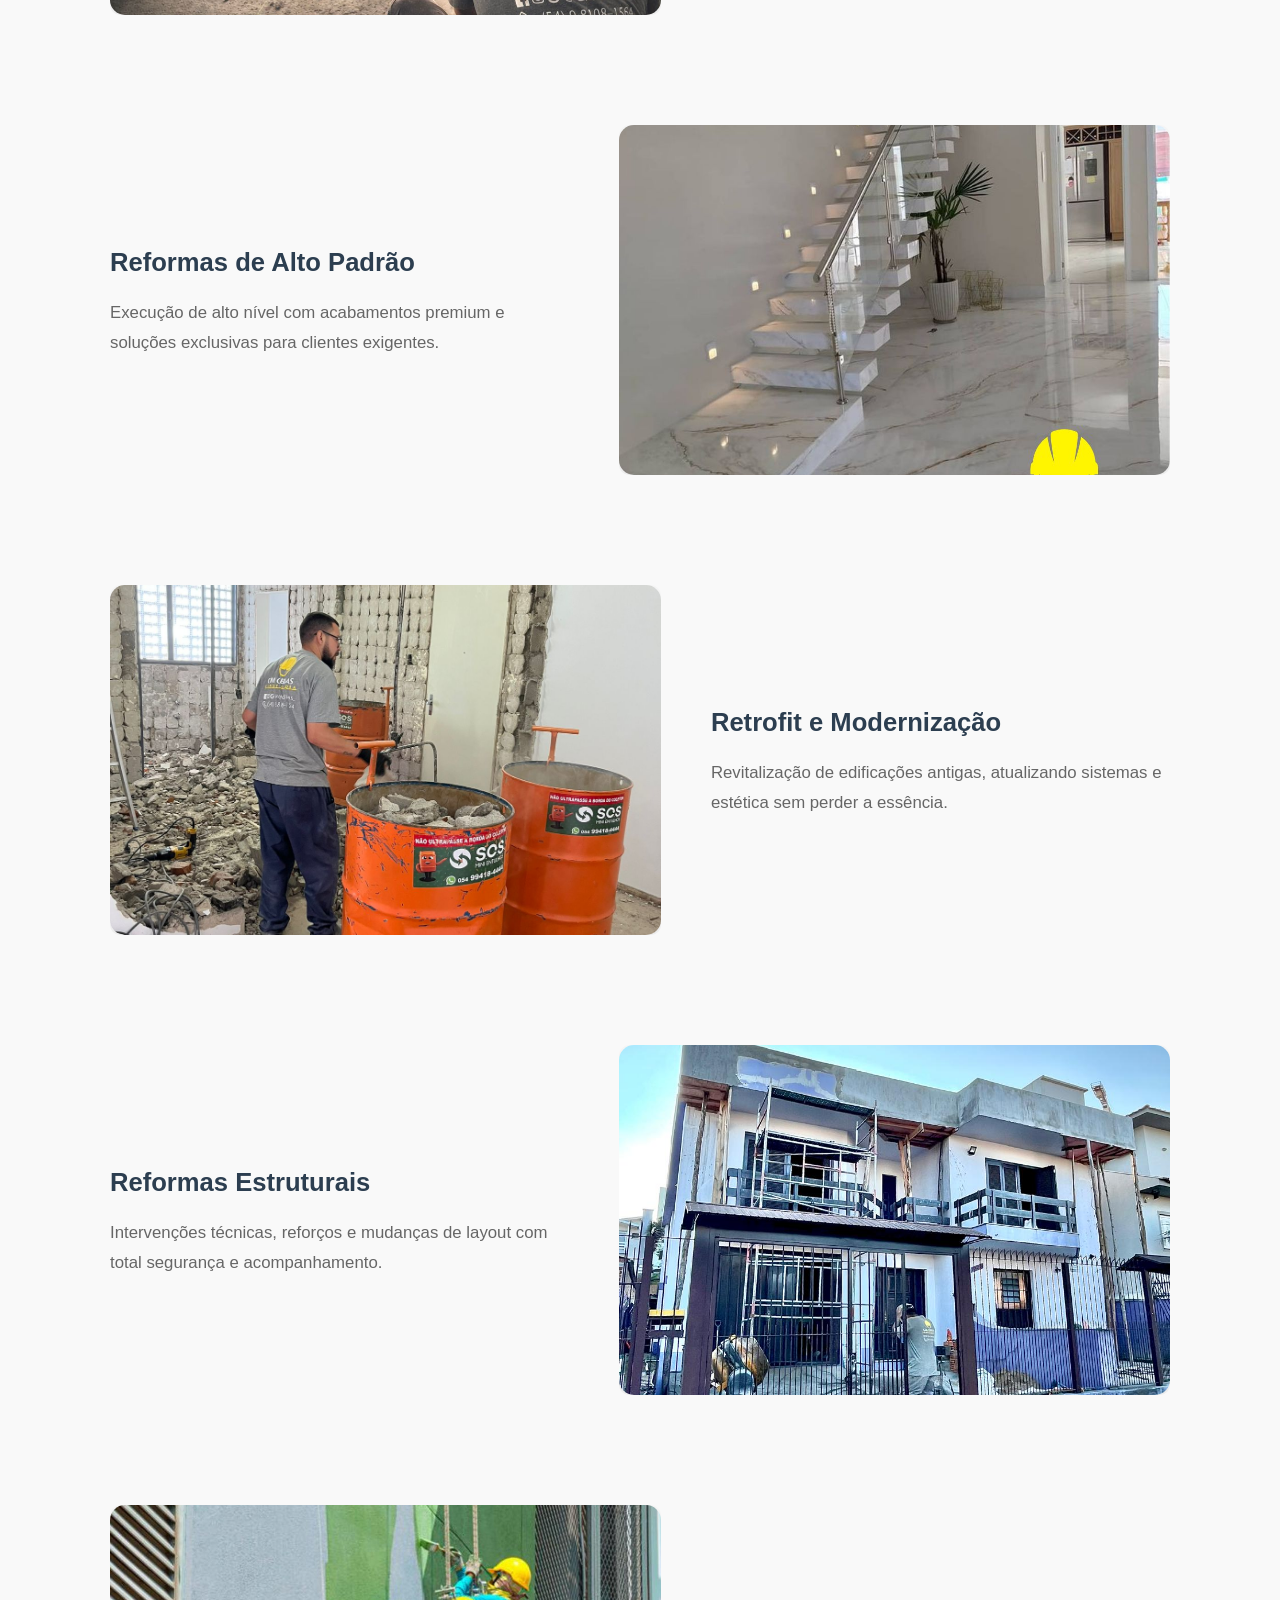
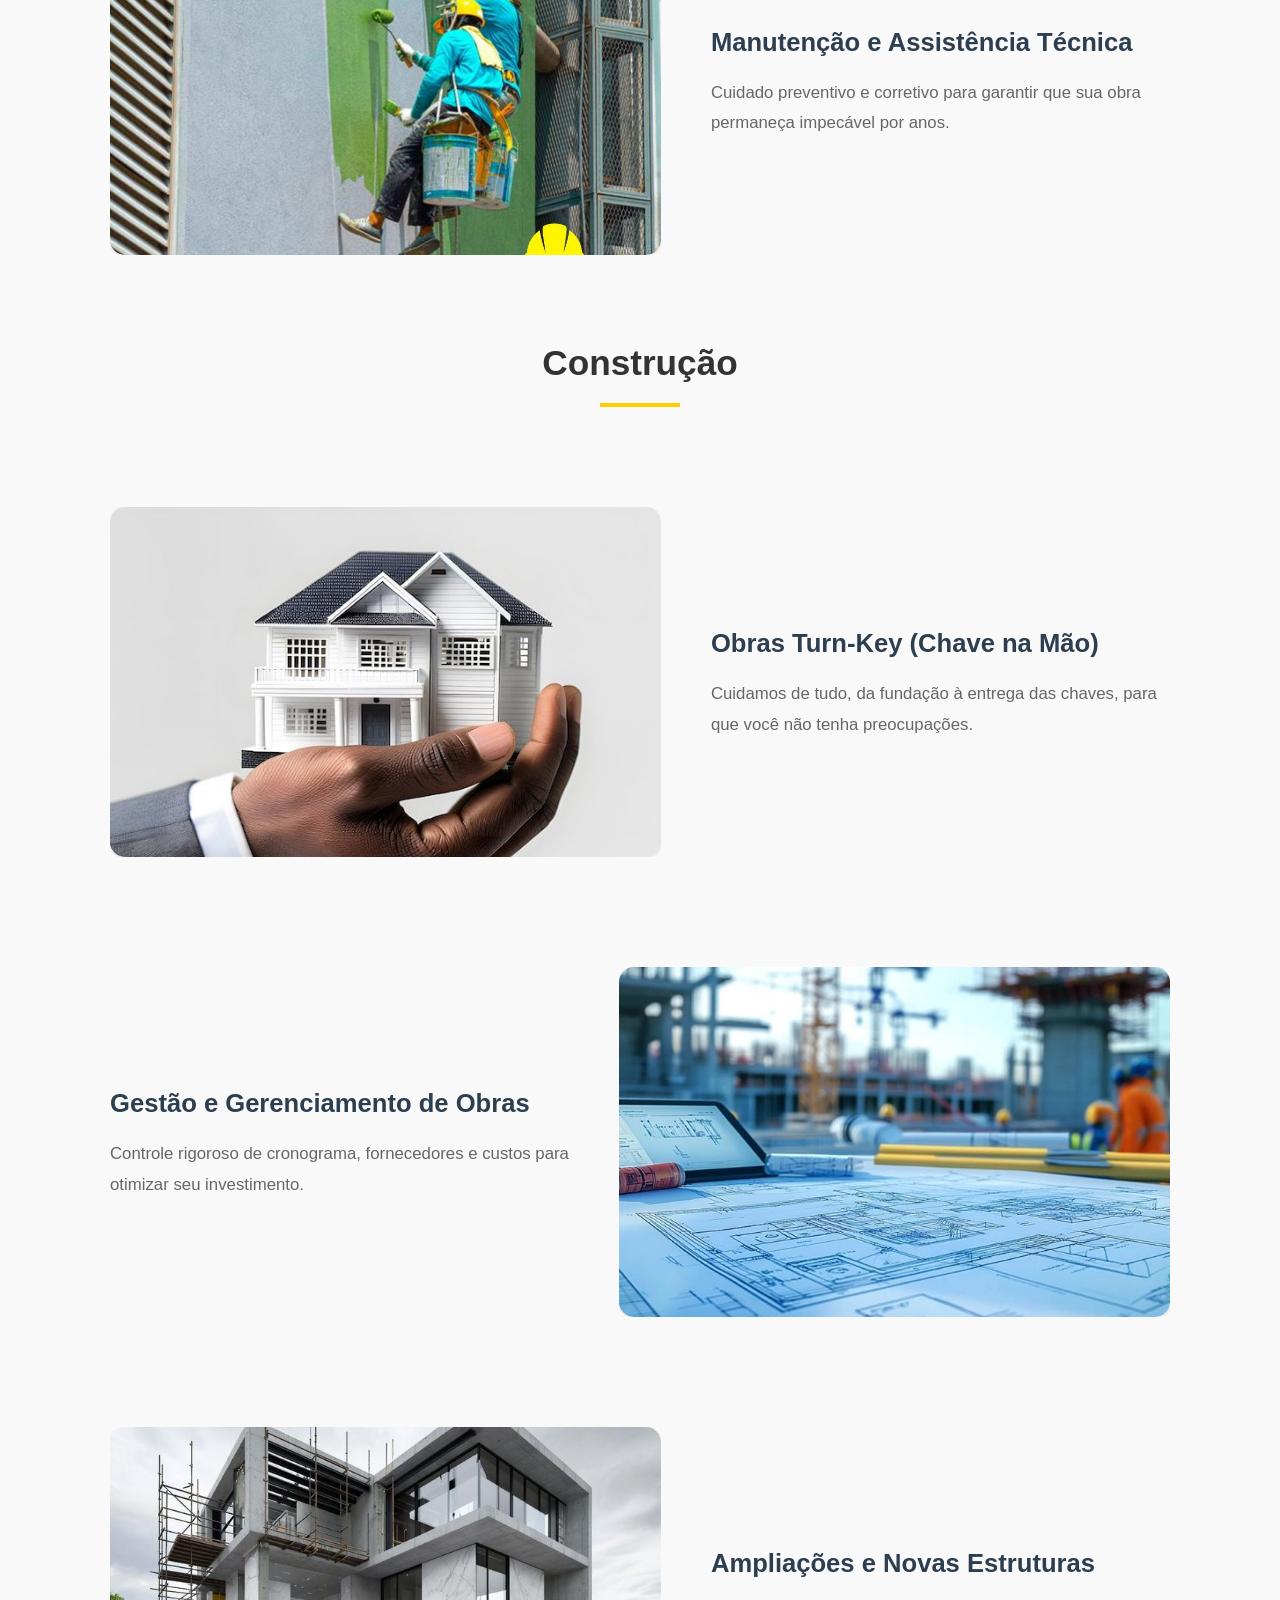
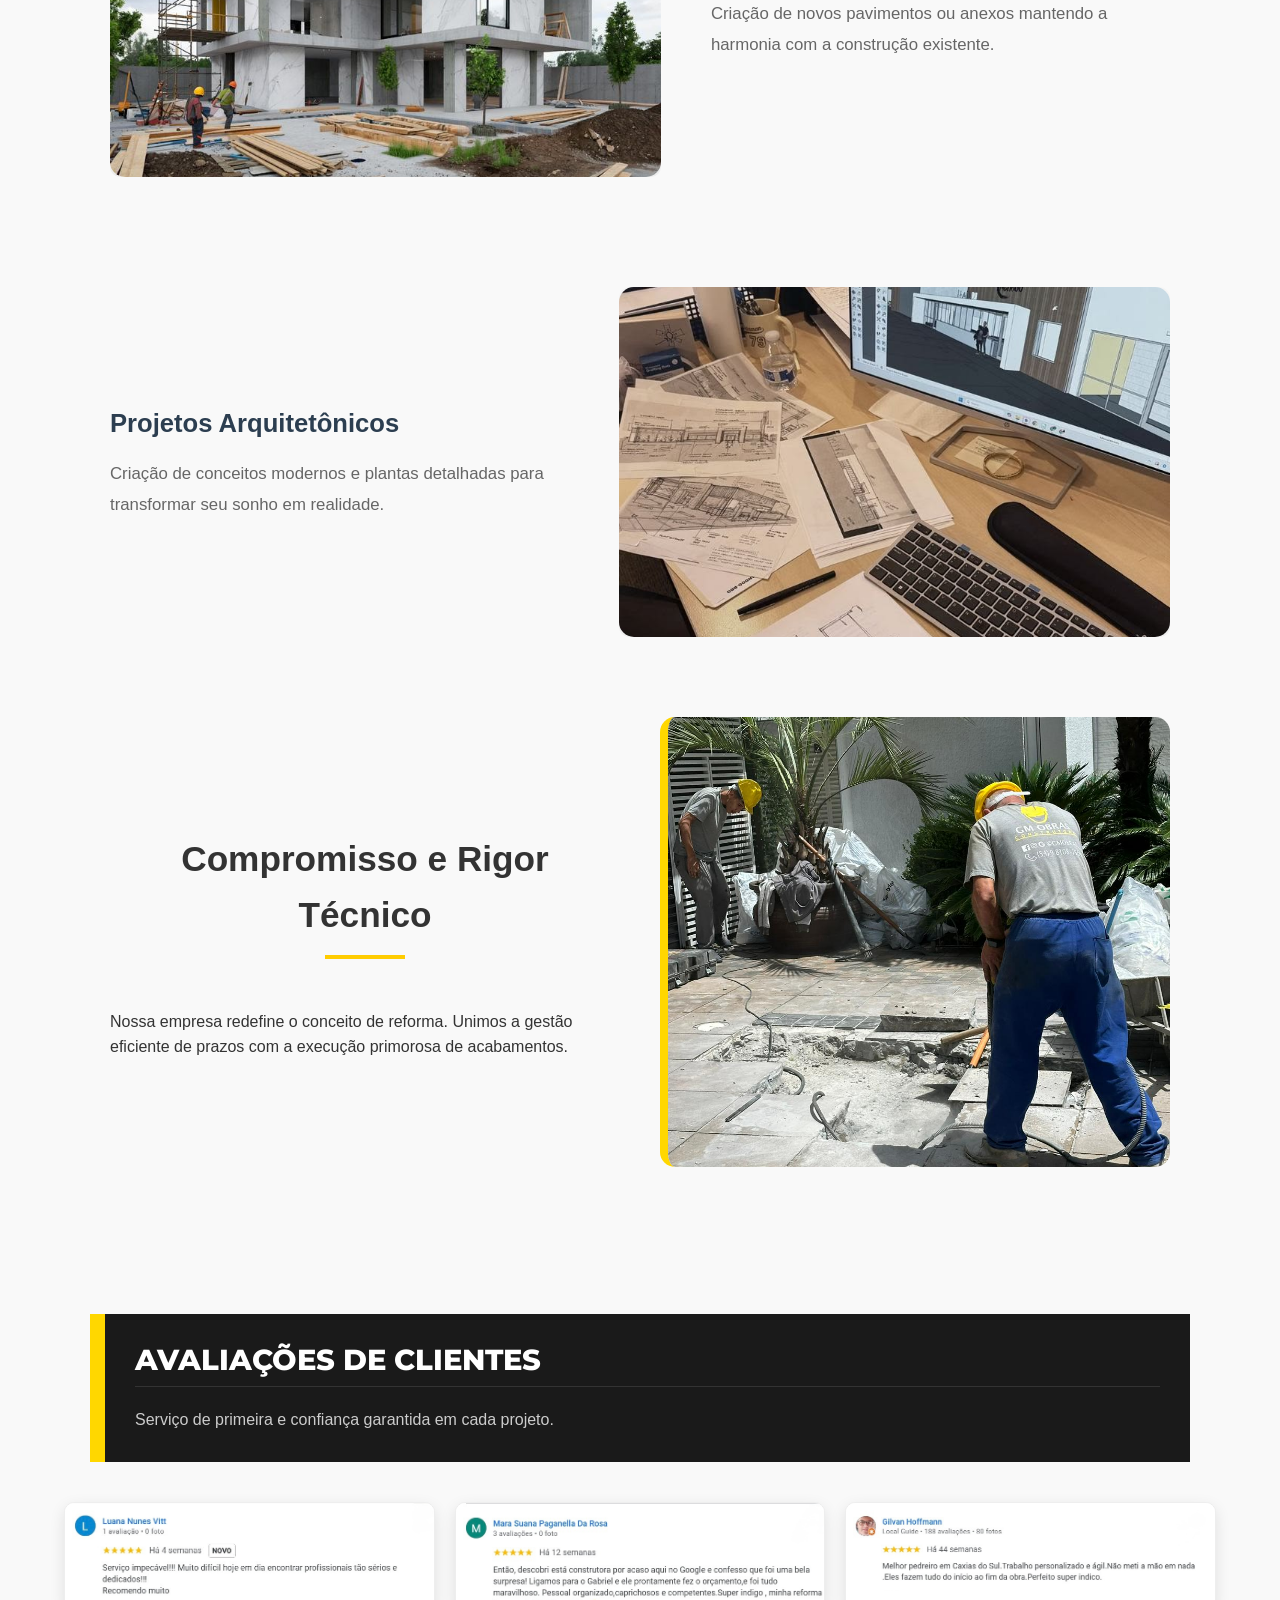
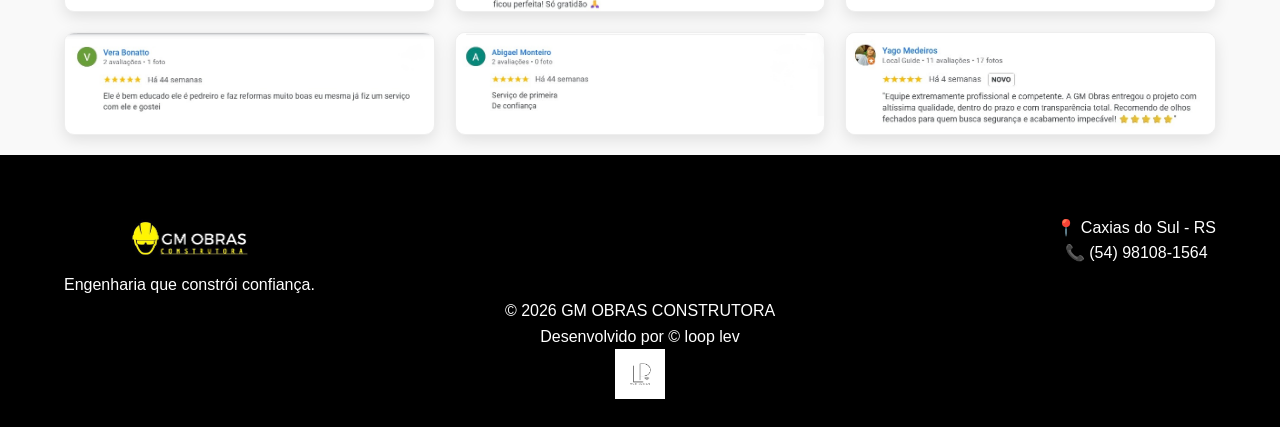
==== commit 8301d3a6: "Add files via upload" ====
--- a/index.html
+++ b/index.html
@@ -1,351 +1,220 @@
 <!DOCTYPE html>
 <html lang="pt-br">
 <head>
-    <link rel="shortcut icon" href="watts.jpeg" type="image/x-icon">
-    <meta charset="UTF-8">
-    <meta name="viewport" content="width=device-width, initial-scale=1.0">
-    <title>GM OBRAS CONSTRUTORA | Engenharia & Reformas de Alto Padrão</title>
-    <link rel="stylesheet" href="style.css">
-    <link href="https://fonts.googleapis.com/css2?family=Oswald:wght@500;700&family=Montserrat:wght@300;400;600;700&display=swap" rel="stylesheet">
+<link rel="shortcut icon" href="watts.jpeg" type="image/x-icon">
+<meta charset="UTF-8">
+<meta name="viewport" content="width=device-width, initial-scale=1.0">
+<title>GM OBRAS CONSTRUTORA | Engenharia & Reformas de Alto Padrão</title>
+<link rel="stylesheet" href="style.css">
+<link href="https://fonts.googleapis.com/css2?family=Oswald:wght@500;700&family=Montserrat:wght@300;400;600;700&display=swap" rel="stylesheet">
 </head>
 <body>
 
-    <header class="header-wrapper">
-        <div class="header-container">
-            <a href="#" class="logo-wrapper">
-                <img src="WhatsApp Image 2026-03-06 at 07.58.44.jpeg" alt="GM Obras Logo">
-            </a>
+<header class="header-wrapper">
+    <div class="header-container">
+        <a href="#" class="logo-wrapper">
+            <img src="WhatsApp Image 2026-03-06 at 07.58.44.jpeg" alt="GM Obras Logo">
+        </a>
             <nav class="navigation">
                 <ul>
                     <li><a href="#sec-reformas">Serviços</a></li>
                     <li><a href="serv.html" class="btn-cta">Orçamento</a></li>
                 </ul>
             </nav>
-        </div>
-    </header>
-<div class="promo-container">
+    </div>
+</header>
+
+    <div class="promo-container">
     <div class="promo" id="lista-promo">
-        <div class="item-venda">
-            
-        </div>
-        <div class="item-venda">
-            <img src="obras2.jpeg" alt="">
-            
-        </div>
-        <div class="item-venda">
-            <img src="obras3.jpeg" alt="">
-            
-        </div>
-        <div class="item-venda">
-            <img src="obras4.jpeg" alt="">
-            
-        </div>
-        <div class="item-venda">
-            <img src="foto1.jpg" alt="">
-           
-        </div>
-        <div class="item-venda">
-            <img src="foto4.jpg" alt="">
-            
-        </div>
-        <div class="item-venda">
-            <img src="fotos1.jpg" alt="">
-        
-        </div>
-    </div>
-</div>
-
-        
+    <div class="item-venda">
+
+    </div>
+    <div class="item-venda">
+    <img src="obras2.jpeg" alt="">
+
+    </div>
+    <div class="item-venda">
+    <img src="obras3.jpeg" alt="">
+
+    </div>
+    <div class="item-venda">
+    <img src="obras4.jpeg" alt="">
+
+    </div>
+    <div class="item-venda">
+    <img src="foto1.jpg" alt="">
+
+    </div>
+    <div class="item-venda">
+    <img src="foto4.jpg" alt="">
+
+    </div>
+    <div class="item-venda">
+    <img src="fotos1.jpg" alt="">
+
+        </div>
+    </div>
+</div>
+
 <div class="hero-text-container">
     <h1>Excelência em cada detalhe</h1>
     <p>Transformamos espaços residenciais e comerciais com alto padrão de acabamento em Caxias do Sul.</p>
 </div>
 
-    <style>
-        :root {
-            --primary-color: #2c3e50;
-            --accent-color: #ffcc00;
-            --bg-light: #f9f9f9;
-            --text-dark: #333;
-        }
-
-        body { font-family: 'Segoe UI', Tahoma, Geneva, Verdana, sans-serif; background-color: var(--bg-light); color: var(--text-dark); margin: 0; padding: 0; }
-
-        /* Estilização Moderna do Filtro */
-        .filter-wrapper {
-            text-align: center;
-            padding: 40px 20px;
-            background: white;
-            box-shadow: 0 4px 12px rgba(0,0,0,0.05);
-            margin-bottom: 40px;
-        }
-
-        .filter-wrapper label {
-            display: block;
-            margin-bottom: 15px;
-            font-weight: bold;
-            font-size: 1.1rem;
-            color: var(--primary-color);
-        }
-
-        #service-filter {
-            padding: 12px 20px;
-            width: 100%;
-            max-width: 400px;
-            border: 2px solid #ddd;
-            border-radius: 30px;
-            font-size: 1rem;
-            color: var(--primary-color);
-            cursor: pointer;
-            transition: all 0.3s ease;
-            outline: none;
-            appearance: none;
-            background-image: url("data:image/svg+xml;charset=UTF-8,%3Csvg xmlns='http://www.w3.org/2000/svg' width='24' height='24' viewBox='0 0 24 24' fill='none' stroke='currentColor' stroke-width='2' stroke-linecap='round' stroke-linejoin='round'%3E%3Cpolyline points='6 9 12 15 18 9'%3E%3C/polyline%3E%3C/svg%3E");
-            background-repeat: no-repeat;
-            background-position: right 15px center;
-            background-size: 18px;
-        }
-
-        #service-filter:focus { border-color: var(--accent-color); box-shadow: 0 0 8px rgba(230, 126, 34, 0.2); }
-
-        /* Container de Seções */
-        .section-container { max-width: 1100px; margin: 0 auto 80px auto; padding: 0 20px; }
-        .title-impact {
-            text-align: center;
-            font-size: 2.2rem;
-            margin-bottom: 50px;
-            position: relative;
-            padding-bottom: 15px;
-        }
-        .title-impact::after {
-            content: '';
-            position: absolute;
-            bottom: 0;
-            left: 50%;
-            transform: translateX(-50%);
-            width: 80px;
-            height: 4px;
-            background: var(--accent-color);
-        }
-
-        /* Layout Alternado */
-        .services-list { display: flex; flex-direction: column; gap: 60px; }
-        .service-item { display: flex; align-items: center; gap: 50px; }
-        .service-item.reverse { flex-direction: row-reverse; }
-
-        .s-img { flex: 1.2; }
-        .s-text { flex: 1; }
-
-        .s-img img {
-            width: 100%;
-            height: 350px;
-            object-fit: cover;
-            border-radius: 15px;
-            box-shadow: 0 10px 30px rgba(0,0,0,0.1);
-        }
-
-        .s-text h4 { font-size: 1.6rem; margin: 0 0 15px 0; color: var(--primary-color); }
-        .s-text p { font-size: 1.05rem; line-height: 1.8; color: #666; }
-
-        /* Mobile */
-        @media (max-width: 768px) {
-            .service-item, .service-item.reverse { flex-direction: column; text-align: center; }
-            .s-img img { height: 250px; }
-        }
-    </style>
-</head>
-<body>
-
-    <div class="filter-wrapper">
-        <label for="service-filter">O que você está procurando?</label>
-        <select id="service-filter" onchange="filterServices(this.value)">
-            <option value="todos">Mostrar Todos os Serviços</option>
-            <option value="residencial">Reformas Residenciais e Comerciais</option>
-            <option value="alto-padrao">Reformas de Alto Padrão</option>
-            <option value="retrofit">Retrofit e Modernização</option>
-            <option value="estrutural">Reformas Estruturais</option>
-            <option value="manutencao">Manutenção e Assistência Técnica</option>
-            <option value="construcao">Construções e Obras Novas</option>
-            <option value="projetos">Projetos Arquitetônicos</option>
-        </select>
-    </div>
-
-    <section id="sec-reformas" class="section-container">
+<div class="filter-wrapper">
+    <label for="service-filter">O que você está procurando?</label>
+<select id="service-filter" onchange="filterServices(this.value)">
+    <option value="todos">Mostrar Todos os Serviços</option>
+    <option value="residencial">Reformas Residenciais e Comerciais</option>
+    <option value="alto-padrao">Reformas de Alto Padrão</option>
+    <option value="retrofit">Retrofit e Modernização</option>
+    <option value="estrutural">Reformas Estruturais</option>
+    <option value="manutencao">Manutenção e Assistência Técnica</option>
+    <option value="construcao">Construções e Obras Novas</option>
+    <option value="projetos">Projetos Arquitetônicos</option>
+</select>
+</div>
+
+<section id="sec-reformas" class="section-container">
         <h2 class="title-impact">Reformas</h2>
-        <div class="services-list">
-            <div class="service-item filter-item residencial">
-                <div class="s-img"><img src="obras2.jpeg" alt="Reforma"></div>
-                <div class="s-text">
-                    <h4>Reformas Residenciais e Comerciais</h4>
-                    <p>Reformas completas ou parciais em casas, apartamentos e espaços comerciais com foco em eficiência.</p>
-                </div>
-            </div>
-
-            <div class="service-item reverse filter-item alto-padrao">
-                <div class="s-img"><img src="foto2.jpg" alt="Alto Padrão"></div>
-                <div class="s-text">
-                    <h4>Reformas de Alto Padrão</h4>
-                    <p>Execução de alto nível com acabamentos premium e soluções exclusivas para clientes exigentes.</p>
-                </div>
-            </div>
-
-            <div class="service-item filter-item retrofit">
-                <div class="s-img"><img src="foto3.jpg" alt="Retrofit"></div>
-                <div class="s-text">
-                    <h4>Retrofit e Modernização</h4>
-                    <p>Revitalização de edificações antigas, atualizando sistemas e estética sem perder a essência.</p>
-                </div>
-            </div>
-
-            <div class="service-item reverse filter-item estrutural">
-                <div class="s-img"><img src="foto4.jpg" alt="Estrutural"></div>
-                <div class="s-text">
-                    <h4>Reformas Estruturais</h4>
-                    <p>Intervenções técnicas, reforços e mudanças de layout com total segurança e acompanhamento.</p>
-                </div>
-            </div>
-
-            <div class="service-item filter-item manutencao">
-                <div class="s-img"><img src="foto6.jpg" alt="Manutenção"></div>
-                <div class="s-text">
-                    <h4>Manutenção e Assistência Técnica</h4>
-                    <p>Cuidado preventivo e corretivo para garantir que sua obra permaneça impecável por anos.</p>
-                </div>
-            </div>
-        </div>
-    </section>
-
-    <section id="sec-construcao" class="section-container">
-        <h2 class="title-impact">Construção</h2>
-        <div class="services-list">
-            <div class="service-item filter-item construcao">
-                <div class="s-img"><img src="key1.jpg" alt="Turn-Key"></div>
-                <div class="s-text">
-                    <h4>Obras Turn-Key (Chave na Mão)</h4>
-                    <p>Cuidamos de tudo, da fundação à entrega das chaves, para que você não tenha preocupações.</p> 
-                </div>   
-            </div>
-
-            <div class="service-item reverse filter-item construcao">
-                <div class="s-img"><img src="key2.jpg" alt="Gerenciamento"></div>
-                <div class="s-text">
-                    <h4>Gestão e Gerenciamento de Obras</h4>
-                    <p>Controle rigoroso de cronograma, fornecedores e custos para otimizar seu investimento.</p> 
-                </div>   
-            </div>
-
-            <div class="service-item filter-item construcao">
-                <div class="s-img"><img src="key3.jpg" alt="Ampliações"></div>
-                <div class="s-text">
-                    <h4>Ampliações e Novas Estruturas</h4>
-                    <p>Criação de novos pavimentos ou anexos mantendo a harmonia com a construção existente.</p> 
-                </div>   
-            </div>
-
-            <div class="service-item reverse filter-item projetos">
-                <div class="s-img"><img src="key4.jpg" alt="Projetos"></div>
-                <div class="s-text">
-                    <h4>Projetos Arquitetônicos</h4>
-                    <p>Criação de conceitos modernos e plantas detalhadas para transformar seu sonho em realidade.</p> 
-                </div>   
-            </div>
-        </div>
-    </section>
-
-    <script>
-    function filterServices(category) {
-        const items = document.querySelectorAll('.filter-item');
-        const sectionRef = document.getElementById('sec-reformas');
-        const sectionCons = document.getElementById('sec-construcao');
-
-        // Categorias que pertencem à Reforma
-        const isReformaCat = ['residencial', 'alto-padrao', 'retrofit', 'estrutural', 'manutencao'].includes(category);
-        // Categorias que pertencem à Construção
-        const isConstrucaoCat = ['construcao', 'projetos'].includes(category);
-
-        items.forEach(item => {
-            if (category === 'todos' || item.classList.contains(category)) {
-                item.style.display = 'flex';
-            } else {
-                item.style.display = 'none';
-            }
-        });
-
-        // Controle de Exibição das Seções (H2 e Container)
-        if (category === 'todos') {
-            sectionRef.style.display = 'block';
-            sectionCons.style.display = 'block';
-        } else if (isReformaCat) {
-            sectionRef.style.display = 'block';
-            sectionCons.style.display = 'none';
-        } else if (isConstrucaoCat) {
-            sectionRef.style.display = 'none';
-            sectionCons.style.display = 'block';
-        }
-    }
-    </script>
-
-
-
-
-    <section id="sobre" class="section-container">
-        <div class="grid-2">
-            <div class="text-block">
-                <h2 class="title-impact">Compromisso e Rigor Técnico</h2>
-                <p>Nossa empresa redefine o conceito de reforma. Unimos a gestão eficiente de prazos com a execução primorosa de acabamentos.</p>
-            </div>
-            <div class="image-placeholder main-img">
-                <div class="img-inner"><img src="obras1.jpeg" alt="Obra em andamento"></div>
-            </div>
-        </div>
-    </section>
-
-    <meta charset="UTF-8">
-    <meta name="viewport" content="width=device-width, initial-scale=1.0">
-    <title>Avaliações - GM Obras</title>
-    <link rel="stylesheet" href="style.css">
-    <link href="https://fonts.googleapis.com/css2?family=Montserrat:wght@400;700;800&family=Oswald:wght@500;700&display=swap" rel="stylesheet">
-
-
-    <section class="reviews-section">
-        <div class="hero-text-container">
-            <h1>Avaliações de Clientes</h1>
-            <p>Serviço de primeira e confiança garantida em cada projeto.</p>
-        </div>
-
-        <div class="reviews-grid">
-            <div class="review-card">
-                <img src="avali.jpg" alt="Avaliação 1">
-            </div>
-            <div class="review-card">
-                <img src="avali2.jpg" alt="Avaliação 2">
-            </div>
-            <div class="review-card">
-                <img src="avali3.jpg" alt="Avaliação 3">
-            </div>
-            <div class="review-card">
-                <img src="avali4.jpg" alt="Avaliação 4">
-            </div>
-            <div class="review-card">
-                <img src="avali5.jpg" alt="Avaliação 5">
-            </div>
-            <div class="review-card">
-                <img src="avali6.jpeg" alt="Avaliação 6">
-            </div>
-        </div>
-    </section>
-
-    <footer id="contato" class="footer">
-        <div class="footer-grid">
-            <div class="f-brand">
-                <div class="footer-logo-wrapper"><img src="WhatsApp Image 2026-03-06 at 07.58.44.jpeg" alt="GM Obras Logo"></div>
-                <p>Engenharia que constrói confiança.</p>
-            </div>
-            <div class="f-info">
-                <a href="https://maps.app.goo.gl/FQcC3fNANXRWy7ZL6?g_st=iwb">📍 Caxias do Sul - RS</a>
-                <p>📞 (54) 98108-1564</p>
-            </div>
-        </div>
+    <div class="services-list">
+    <div class="service-item filter-item residencial">
+    <div class="s-img"><img src="obras2.jpeg" alt="Reforma"></div>
+    <div class="s-text">
+        <h4>Reformas Residenciais e Comerciais</h4>
+        <p>Reformas completas ou parciais em casas, apartamentos e espaços comerciais com foco em eficiência.</p>
+    </div>
+</div>
+
+<div class="service-item reverse filter-item alto-padrao">
+<div class="s-img"><img src="foto2.jpg" alt="Alto Padrão"></div>
+<div class="s-text">
+    <h4>Reformas de Alto Padrão</h4>
+    <p>Execução de alto nível com acabamentos premium e soluções exclusivas para clientes exigentes.</p>
+    </div>
+</div>
+
+<div class="service-item filter-item retrofit">
+<div class="s-img"><img src="foto3.jpg" alt="Retrofit"></div>
+<div class="s-text">
+    <h4>Retrofit e Modernização</h4>
+    <p>Revitalização de edificações antigas, atualizando sistemas e estética sem perder a essência.</p>
+    </div>
+</div>
+
+<div class="service-item reverse filter-item estrutural">
+<div class="s-img"><img src="foto4.jpg" alt="Estrutural"></div>
+<div class="s-text">
+    <h4>Reformas Estruturais</h4>
+    <p>Intervenções técnicas, reforços e mudanças de layout com total segurança e acompanhamento.</p>
+    </div>
+</div>
+
+<div class="service-item filter-item manutencao">
+<div class="s-img"><img src="foto6.jpg" alt="Manutenção"></div>
+<div class="s-text">
+    <h4>Manutenção e Assistência Técnica</h4>
+    <p>Cuidado preventivo e corretivo para garantir que sua obra permaneça impecável por anos.</p>
+        </div>
+        </div>
+</div>
+</section>
+
+<section id="sec-construcao" class="section-container">
+    <h2 class="title-impact">Construção</h2>
+    <div class="services-list">
+    <div class="service-item filter-item construcao">
+    <div class="s-img"><img src="key1.jpg" alt="Turn-Key"></div>
+    <div class="s-text">
+        <h4>Obras Turn-Key (Chave na Mão)</h4>
+        <p>Cuidamos de tudo, da fundação à entrega das chaves, para que você não tenha preocupações.</p> 
+    </div>   
+</div>
+
+    <div class="service-item reverse filter-item construcao">
+    <div class="s-img"><img src="key2.jpg" alt="Gerenciamento"></div>
+    <div class="s-text">
+        <h4>Gestão e Gerenciamento de Obras</h4>
+        <p>Controle rigoroso de cronograma, fornecedores e custos para otimizar seu investimento.</p> 
+    </div>   
+    </div>
+
+    <div class="service-item filter-item construcao">
+    <div class="s-img"><img src="key3.jpg" alt="Ampliações"></div>
+    <div class="s-text">
+        <h4>Ampliações e Novas Estruturas</h4>
+        <p>Criação de novos pavimentos ou anexos mantendo a harmonia com a construção existente.</p> 
+    </div>   
+</div>
+
+    <div class="service-item reverse filter-item projetos">
+    <div class="s-img"><img src="key4.jpg" alt="Projetos"></div>
+    <div class="s-text">
+        <h4>Projetos Arquitetônicos</h4>
+        <p>Criação de conceitos modernos e plantas detalhadas para transformar seu sonho em realidade.</p> 
+            </div>   
+        </div>
+    </div>
+</section>  
+
+<section id="sobre" class="section-container">
+    <div class="grid-2">
+    <div class="text-block">
+    <h2 class="title-impact">Compromisso e Rigor Técnico</h2>
+    <p>Nossa empresa redefine o conceito de reforma. Unimos a gestão eficiente de prazos com a execução primorosa de acabamentos.</p>
+    </div>
+    <div class="image-placeholder main-img">
+    <div class="img-inner"><img src="obras1.jpeg" alt="Obra em andamento"></div>
+    </div>
+    </div>
+</section>
+
+<meta charset="UTF-8">
+<meta name="viewport" content="width=device-width, initial-scale=1.0">
+<title>Avaliações - GM Obras</title>
+<link rel="stylesheet" href="style.css">
+<link href="https://fonts.googleapis.com/css2?family=Montserrat:wght@400;700;800&family=Oswald:wght@500;700&display=swap" rel="stylesheet">
+
+
+<section class="reviews-section">
+    <div class="hero-text-container">
+        <h1>Avaliações de Clientes</h1>
+        <p>Serviço de primeira e confiança garantida em cada projeto.</p>
+    </div>
+
+    <div class="reviews-grid">
+    <div class="review-card">
+     <img src="avali.jpg" alt="Avaliação 1">
+    </div>
+    <div class="review-card">
+        <img src="avali2.jpg" alt="Avaliação 2">
+    </div>
+    <div class="review-card">
+        <img src="avali3.jpg" alt="Avaliação 3">
+    </div>
+    <div class="review-card">
+        <img src="avali4.jpg" alt="Avaliação 4">
+    </div>
+    <div class="review-card">
+        <img src="avali5.jpg" alt="Avaliação 5">
+    </div>
+    <div class="review-card">
+        <img src="avali6.jpeg" alt="Avaliação 6">
+    </div>
+    </div>
+</section>
+
+<footer id="contato" class="footer">
+    <div class="footer-grid">
+    <div class="f-brand">
+    <div class="footer-logo-wrapper"><img src="WhatsApp Image 2026-03-06 at 07.58.44.jpeg" alt="GM Obras Logo"></div>
+        <p>Engenharia que constrói confiança.</p>
+    </div>
+    <div class="f-info">
+        <a href="https://maps.app.goo.gl/FQcC3fNANXRWy7ZL6?g_st=iwb">📍 Caxias do Sul - RS</a>
+        <p>📞 (54) 98108-1564</p>
+    </div>
+    </div>
         <div class="copy">© 2026 GM OBRAS CONSTRUTORA</div>
         <div class="copy"> <a href="https://loopweb.company/">Desenvolvido por © loop lev </a></div>
         <div class="footer-logo-wrapper"><img src="loop logo.png" alt="GM Obras Logo"></div>
@@ -355,91 +224,13 @@
 
     <div class="fab-wrapper">
         <a href="https://wa.me/5554981081564" class="fab-btn whatsapp" target="_blank" aria-label="Contato pelo WhatsApp">
-            <i class="fab fa-whatsapp"></i>
-        </a>
+        <i class="fab fa-whatsapp"></i>
+    </a>
         <a href="https://www.instagram.com/gmobras_/" class="fab-btn instagram" target="_blank" aria-label="Siga no Instagram">
-            <i class="fab fa-instagram"></i>
-        </a>
-    </div>
-
-    <script>
-        const track = document.querySelector('.hero-track');
-        const slides = document.querySelectorAll('.slide');
-        let indexAtual = 0;
-
-        function moverCarrossel() {
-            indexAtual++;
-            if (indexAtual >= slides.length) {
-                indexAtual = 0;
-            }
-            // Move o trilho baseado na largura da tela (vw)
-            track.style.transform = `translateX(-${indexAtual * 100}vw)`;
-        }
-
-        // Troca de imagem a cada 4 segundos
-        setInterval(moverCarrossel, 4000);
-    </script>
-    <script>
-        function moverGaleria(direcao) {
-    const galeria = document.getElementById('galeria');
-    // Calcula a largura de uma imagem para saber quanto deslizar
-    const larguraItem = galeria.querySelector('img').offsetWidth + 20; // largura + gap
-    
-    galeria.scrollBy({
-        left: direcao * larguraItem,
-        behavior: 'smooth'
-    });
-}
-    </script>
-    <script>
-function filterServices(category) {
-    const items = document.querySelectorAll('.filter-item');
-
-    items.forEach(item => {
-        // Se selecionar "todos" ou se a categoria do item for a mesma da selecionada
-        if (category === 'todos' || item.classList.contains(category)) {
-            item.style.display = 'flex'; // Mostra
-            item.style.opacity = '1';    // Opcional: efeito de aparecer
-        } else {
-            item.style.display = 'none'; // Esconde
-        }
-    });
-}
-</script>
-<script>
-const galeria = document.getElementById('galeria');
-
-// Função principal que inicia o movimento
-function iniciarCarrossel() {
-    // 1. Duplica o conteúdo para o loop
-    galeria.innerHTML += galeria.innerHTML;
-
-    let scrollPos = 0;
-    const speed = 1.5; // Velocidade (pixels por frame)
-
-    function render() {
-        scrollPos += speed;
-
-        // Reset do loop: se chegou na metade, volta ao início
-        if (scrollPos >= galeria.scrollWidth / 2) {
-            scrollPos = 0;
-        }
-
-        galeria.scrollLeft = scrollPos;
-
-        // O requestAnimationFrame é o que garante que NÃO trave
-        requestAnimationFrame(render);
-    }
-
-    render();
-}
-
-// O SEGREDO: Só executa quando TUDO (imagens inclusas) carregar
-if (document.readyState === 'complete') {
-    iniciarCarrossel();
-} else {
-    window.addEventListener('load', iniciarCarrossel);
-}
-</script>
+        <i class="fab fa-instagram"></i>
+    </a>
+    </div>
+
+    <script src="script.js"></script>
 </body>
 </html>
--- a/style.css
+++ b/style.css
@@ -1,168 +1,180 @@
 
 :root {
-    --primary: #FFD700;    
-    --secondary: #000000;  
-    --white: #FFFFFF;
-    --font-main: 'Montserrat', sans-serif;
-    --font-title: 'Oswald', sans-serif;
-    --bg-dark: rgba(0, 0, 0, 0.95);
+--primary: #FFD700;    
+--secondary: #000000;  
+--white: #FFFFFF;
+--font-main: 'Montserrat', sans-serif;
+--font-title: 'Oswald', sans-serif;
+--bg-dark: rgba(0, 0, 0, 0.95);
+--primary-color: #2c3e50;
+--accent-color: #ffcc00;
+--bg-light: #f9f9f9;
+--text-dark: #333;
+--primary: #ffcc00; 
+--bg-dark: #121212;
+--white: #ffffff;
+--secondary: #000000;
+--primary: #FFD700;    
+--secondary: #000000;  
+--white: #FFFFFF;
+--bg-dark: #1a1a1a;
+--font-main: 'Montserrat', sans-serif;
+--primary-color: #2c3e50;
+--accent-color: #ffcc00;
+--bg-light: #f9f9f9;
+--text-dark: #333;
 }
 
 * { margin: 0; padding: 0; box-sizing: border-box; scroll-behavior: smooth; }
 
 body {
-    font-family: var(--font-main);
-    background-color: var(--white);
-    color: var(--secondary);
-    line-height: 1.6;
-    overflow-x: hidden;
+font-family: var(--font-main);
+background-color: var(--white);
+color: var(--secondary);
+line-height: 1.6;
+overflow-x: hidden;
 }
 
 /* --- HEADER RESPONSIVO --- */
 /* --- SEU HEADER ORIGINAL (NÃO ALTERADO) --- */
 /* --- RESET PARA EVITAR ROLAGEM LATERAL --- */
 html, body {
-    max-width: 100%;
-    overflow-x: hidden; /* Trava a rolagem para os lados */
-    margin: 0;
-    padding: 0;
+max-width: 100%;
+overflow-x: hidden; /* Trava a rolagem para os lados */
+margin: 0;
+padding: 0;
 }
 
 /* --- CONFIGURAÇÕES GERAIS --- */
-:root {
-    --primary: #ffcc00; 
-    --bg-dark: #121212;
-    --white: #ffffff;
-    --secondary: #000000;
-}
+
 
 /* --- HEADER / NAVIGATION (FIXA) --- */
 /* --- HEADER / NAVIGATION (FIXA) --- */
 .header-wrapper {
-    position: fixed;
-    top: 0; 
-    width: 100%;
-    background: #000000; /* Forçando a cor preta aqui */
-    z-index: 1000;
-    border-bottom: 3px solid var(--primary);
+position: fixed;
+top: 0; 
+width: 100%;
+background: #000000; /* Forçando a cor preta aqui */
+z-index: 1000;
+border-bottom: 3px solid var(--primary);
 }
 
 .header-container {
-    max-width: 1200px;
-    margin: 0 auto;
-    padding: 0 5%;
-    display: flex;
-    justify-content: space-between;
-    align-items: center;
-    height: 80px;
+max-width: 1200px;
+margin: 0 auto;
+padding: 0 5%;
+display: flex;
+justify-content: space-between;
+align-items: center;
+height: 80px;
 }
 
 .logo-wrapper img { 
-    height: 60px; 
-    width: auto; 
-    object-fit: contain; 
+height: 60px; 
+width: auto; 
+object-fit: contain; 
 }
 
 .navigation ul {
-    display: flex;
-    list-style: none;
-    gap: 1.5rem;
+display: flex;
+list-style: none;
+gap: 1.5rem;
 }
 
 .navigation ul li a {
-    color: var(--white);
-    text-decoration: none;
-    font-weight: 600;
-    font-size: 0.9rem;
-    text-transform: uppercase;
+color: var(--white);
+text-decoration: none;
+font-weight: 600;
+font-size: 0.9rem;
+text-transform: uppercase;
 }
 
 .btn-cta {
-    background: var(--primary);
-    color: var(--secondary) !important;
-    padding: 0.6rem 1.2rem;
-    border-radius: 4px;
-    font-weight: 700;
-    text-decoration: none;
+background: var(--primary);
+color: var(--secondary) !important;
+padding: 0.6rem 1.2rem;
+border-radius: 4px;
+font-weight: 700;
+text-decoration: none;
 }
 
 /* --- GALERIA DE IMAGENS --- */
 .promo-container {
-    /* Espaço para não ficar colado na Nav no Desktop */
-    margin-top: 120px; 
-    overflow: hidden; /* Garante que o carrossel não crie barra de rolagem */
-    width: 100%;
-    padding: 40px 0;
-    position: relative;
+/* Espaço para não ficar colado na Nav no Desktop */
+margin-top: 120px; 
+overflow: hidden; /* Garante que o carrossel não crie barra de rolagem */
+width: 100%;
+padding: 40px 0;
+position: relative;
 }
 
 .promo {
-    display: flex;
-    width: max-content; 
-    gap: 40px; 
-    animation: rolarInfinito 30s linear infinite;
+display: flex;
+width: max-content; 
+gap: 40px; 
+animation: rolarInfinito 30s linear infinite;
 }
 
 .promo img {
-    width: 320px; 
-    height: 450px;
-    object-fit: cover;
-    background-color: #fff;
-    border-radius: 15px;
-    box-shadow: 0 10px 30px rgba(0,0,0,0.15);
-    flex-shrink: 0;
-    transition: transform 0.3s ease;
+width: 320px; 
+height: 450px;
+object-fit: cover;
+background-color: #fff;
+border-radius: 15px;
+box-shadow: 0 10px 30px rgba(0,0,0,0.15);
+flex-shrink: 0;
+transition: transform 0.3s ease;
 }
 
 @keyframes rolarInfinito {
-    0% { transform: translateX(0); }
-    100% { transform: translateX(-50%); }
+0% { transform: translateX(0); }
+100% { transform: translateX(-50%); }
 }
 
 /* --- AJUSTES EXCLUSIVOS PARA MOBILE --- */
 @media (max-width: 768px) {
-    /* Impede qualquer saída lateral no mobile */
-    body {
-        position: relative;
-    }
-
-    .promo-container {
-        /* Aumentamos o margin-top para 150px para afastar da nav no mobile */
-        margin-top: 150px !important; 
-        padding: 30px 0;
-    }
-
-    .promo {
-        gap: 10px;
-    }
-
-    .promo img {
-        /* Imagens maiores no mobile conforme pedido */
-        width: 240px; 
-        height: 340px;
-    }
-
-    /* Esconde menu se for muito grande para a tela pequena, 
-       ajuste conforme seu menu */
-    .navigation ul {
-        gap: 0.8rem;
-    }
-    
-    .navigation ul li a {
-        font-size: 0.75rem;
-    }
+/* Impede qualquer saída lateral no mobile */
+body {
+    position: relative;
+}
+
+.promo-container {
+    /* Aumentamos o margin-top para 150px para afastar da nav no mobile */
+    margin-top: 150px !important; 
+    padding: 30px 0;
+}
+
+.promo {
+    gap: 10px;
+}
+
+.promo img {
+    /* Imagens maiores no mobile conforme pedido */
+    width: 240px; 
+    height: 340px;
+}
+
+/* Esconde menu se for muito grande para a tela pequena, 
+    ajuste conforme seu menu */
+.navigation ul {
+    gap: 0.8rem;
+}
+
+.navigation ul li a {
+    font-size: 0.75rem;
+}
 }
 
 /* Celulares pequenos (iPhone SE, etc) */
 @media (max-width: 400px) {
-    .promo-container {
-        margin-top: 140px !important;
-    }
-    
-    .promo img {
-        width: 200px;
-        height: 280px;
-    }
+.promo-container {
+    margin-top: 140px !important;
+}
+
+.promo img {
+    width: 200px;
+    height: 280px;
+}
 }
 
 .yellow-line { width: 60px; height: 4px; background: var(--primary); margin: 15px auto; }
@@ -201,202 +213,284 @@
 .instagram { background: radial-gradient(circle at 30% 107%, #fdf497 0%, #fd5949 45%, #d6249f 60%, #285aeb 90%); }
 
 /* =========================================================
-   ADAPTAÇÃO PARA TABLET (Abaixo de 1024px)
-   ========================================================= */
+ADAPTAÇÃO PARA TABLET (Abaixo de 1024px)
+========================================================= */
 @media (max-width: 1024px) {
-    .grid-3 { grid-template-columns: repeat(2, 1fr); }
-    .hero h1 { font-size: 3.5rem; }
+.grid-3 { grid-template-columns: repeat(2, 1fr); }
+.hero h1 { font-size: 3.5rem; }
 }
 
 /* =========================================================
-   ADAPTAÇÃO PARA CELULAR (Abaixo de 768px)
-   ========================================================= */
+ADAPTAÇÃO PARA CELULAR (Abaixo de 768px)
+========================================================= */
 @media (max-width: 768px) {
-    .header-container { flex-direction: column; height: auto; padding: 10px; }
-    .logo-wrapper img { height: 45px; }
-    .navigation ul { gap: 10px; margin-top: 10px; }
-    .navigation ul li a { font-size: 0.75rem; }
-    .btn-cta { padding: 0.4rem 0.8rem; font-size: 0.7rem !important; }
-
-    .hero { height: 70vh; }
-    .hero h1 { font-size: 2.2rem; }
-    
-    .grid-2, .grid-3 { grid-template-columns: 1fr; text-align: center; }
-    .service-item, .service-item.reverse { flex-direction: column; gap: 20px; }
-    
-    .img-inner img, .s-img { height: 280px; }
-    .img-inner { border-left: none; border-bottom: 8px solid var(--primary); }
-    
-    .footer-grid { flex-direction: column; align-items: center; }
-    .fab-btn { width: 50px; height: 50px; font-size: 20px; }
+.header-container { flex-direction: column; height: auto; padding: 10px; }
+.logo-wrapper img { height: 45px; }
+.navigation ul { gap: 10px; margin-top: 10px; }
+.navigation ul li a { font-size: 0.75rem; }
+.btn-cta { padding: 0.4rem 0.8rem; font-size: 0.7rem !important; }
+
+.hero { height: 70vh; }
+.hero h1 { font-size: 2.2rem; }
+
+.grid-2, .grid-3 { grid-template-columns: 1fr; text-align: center; }
+.service-item, .service-item.reverse { flex-direction: column; gap: 20px; }
+
+.img-inner img, .s-img { height: 280px; }
+.img-inner { border-left: none; border-bottom: 8px solid var(--primary); }
+
+.footer-grid { flex-direction: column; align-items: center; }
+.fab-btn { width: 50px; height: 50px; font-size: 20px; }
 }
 .filter-btn {
-    padding: 10px 20px;
-    margin: 5px;
-    border: 2px solid #ccc;
-    background: white;
-    cursor: pointer;
-    transition: 0.3s;
-    border-radius: 5px;
+padding: 10px 20px;
+margin: 5px;
+border: 2px solid #ccc;
+background: white;
+cursor: pointer;
+transition: 0.3s;
+border-radius: 5px;
 }
 
 .filter-btn.active {
-    background-color: #333; /* Cor de destaque */
-    color: white;
-    border-color: #333;
+background-color: #333; /* Cor de destaque */
+color: white;
+border-color: #333;
 }
 
 .filter-btn:hover {
-    background-color: #f0f0f0;
+background-color: #f0f0f0;
 }
 .hero-text-container {
-    background-color: #000000;
-    color: #ffffff;
-    /* A cor solicitada #ffcc00 na borda esquerda */
-    border-left: 20px solid #ffcc00; 
-    
-    /* ESSENCIAL: Impede que a página vá para os lados */
-    box-sizing: border-box; 
-    overflow-x: hidden; /* Trava qualquer vazamento horizontal */
-    
-    margin: 40px auto;
-    width: 95%; /* Ajuste leve para dar margem nas laterais */
-    max-width: 1100px;
-    padding: 40px 20px;
-    transition: all 0.3s ease;
+background-color: #000000;
+color: #ffffff;
+/* A cor solicitada #ffcc00 na borda esquerda */
+border-left: 20px solid #ffcc00; 
+
+/* ESSENCIAL: Impede que a página vá para os lados */
+box-sizing: border-box; 
+overflow-x: hidden; /* Trava qualquer vazamento horizontal */
+
+margin: 40px auto;
+width: 95%; /* Ajuste leve para dar margem nas laterais */
+max-width: 1100px;
+padding: 40px 20px;
+transition: all 0.3s ease;
 }
 
 /* Título */
 .hero-text-container h1 {
-    font-family: 'Montserrat', sans-serif;
-    font-weight: 800;
-    margin: 0 0 15px 0;
-    line-height: 1.1;
-    text-transform: uppercase;
+font-family: 'Montserrat', sans-serif;
+font-weight: 800;
+margin: 0 0 15px 0;
+line-height: 1.1;
+text-transform: uppercase;
 }
 
 /* Subtítulo */
 .hero-text-container p {
-    color: #cccccc;
-    border-top: 1px solid #333;
-    padding-top: 20px;
-    line-height: 1.6;
-    margin: 0;
+color: #cccccc;
+border-top: 1px solid #333;
+padding-top: 20px;
+line-height: 1.6;
+margin: 0;
 }
 
 /* --- RESPONSIVIDADE (Ajuste para telas menores) --- */
 
 @media (max-width: 600px) {
-    .hero-text-container {
-        /* No celular, 20px de borda pode ser muito. 
-           Se quiser manter 20px, deixe como está. 
-           Se achar que rouba muito espaço, use 10px abaixo: */
-        border-left: 15px solid #ffcc00; 
-        padding: 30px 15px;
-        width: 100%; /* Ocupa a largura total sem estourar */
-    }
-    
-    .hero-text-container h1 {
-        font-size: 1.6rem;
-    }
+.hero-text-container {
+    /* No celular, 20px de borda pode ser muito. 
+        Se quiser manter 20px, deixe como está. 
+        Se achar que rouba muito espaço, use 10px abaixo: */
+    border-left: 15px solid #ffcc00; 
+    padding: 30px 15px;
+    width: 100%; /* Ocupa a largura total sem estourar */
+}
+
+.hero-text-container h1 {
+    font-size: 1.6rem;
+}
 }
 /* --- VARIÁVEIS UNIFICADAS --- */
-:root {
-    --primary: #FFD700;    
-    --secondary: #000000;  
-    --white: #FFFFFF;
-    --bg-dark: #1a1a1a;
-    --font-main: 'Montserrat', sans-serif;
-}
+
 
 /* --- RESET DE SEGURANÇA --- */
 * { 
-    margin: 0; 
-    padding: 0; 
-    box-sizing: border-box; 
+margin: 0; 
+padding: 0; 
+box-sizing: border-box; 
 }
 
 body {
-    font-family: var(--font-main);
-    background-color: var(--white);
-    color: var(--secondary);
-    overflow-x: hidden; /* Evita o bug de ir para os lados */
+font-family: var(--font-main);
+background-color: var(--white);
+color: var(--secondary);
+overflow-x: hidden; /* Evita o bug de ir para os lados */
 }
 
 /* --- CONTAINER DE TEXTO (ESTILO QUE VOCÊ ENVIOU) --- */
 .hero-text-container {
-    background-color: var(--bg-dark);
-    color: var(--white);
-    border-left: 15px solid var(--primary); 
-    margin: 40px auto;
-    width: 90%;
-    max-width: 1100px;
-    padding: 30px;
+background-color: var(--bg-dark);
+color: var(--white);
+border-left: 15px solid var(--primary); 
+margin: 40px auto;
+width: 90%;
+max-width: 1100px;
+padding: 30px;
 }
 
 .hero-text-container h1 {
-    font-weight: 800;
-    text-transform: uppercase;
-    font-size: 1.8rem;
-    margin-bottom: 10px;
+font-weight: 800;
+text-transform: uppercase;
+font-size: 1.8rem;
+margin-bottom: 10px;
 }
 
 /* --- GRID DE AVALIAÇÕES (OS 5 ESPAÇOS) --- */
 .reviews-section {
-    padding: 20px 0;
+padding: 20px 0;
 }
 
 .reviews-grid {
-    display: grid;
-    grid-template-columns: repeat(auto-fit, minmax(300px, 1fr));
-    gap: 20px;
-    width: 90%;
-    max-width: 1200px;
-    margin: 0 auto;
+display: grid;
+grid-template-columns: repeat(auto-fit, minmax(300px, 1fr));
+gap: 20px;
+width: 90%;
+max-width: 1200px;
+margin: 0 auto;
 }
 
 .review-card {
-    background: #fff;
-    border-radius: 10px;
-    overflow: hidden;
-    box-shadow: 0 5px 15px rgba(0,0,0,0.1);
-    transition: transform 0.3s ease;
-    border: 1px solid #eee;
+background: #fff;
+border-radius: 10px;
+overflow: hidden;
+box-shadow: 0 5px 15px rgba(0,0,0,0.1);
+transition: transform 0.3s ease;
+border: 1px solid #eee;
 }
 
 .review-card:hover {
-    transform: translateY(-5px);
+transform: translateY(-5px);
 }
 
 .review-card img {
-    width: 100%;
-    height: auto;
-    display: block;
+width: 100%;
+height: auto;
+display: block;
 }
 
 /* --- RESPONSIVIDADE PARA CELULAR --- */
 @media (max-width: 768px) {
-    .hero-text-container {
-        width: 100%;
-        border-left: 10px solid var(--primary);
-    }
-    
-    .reviews-grid {
-        grid-template-columns: 1fr; /* Uma imagem por linha no celular */
-    }
-
-    .hero-text-container h1 {
-        font-size: 1.4rem;
-    }
+.hero-text-container {
+    width: 100%;
+    border-left: 10px solid var(--primary);
+}
+
+.reviews-grid {
+    grid-template-columns: 1fr; /* Uma imagem por linha no celular */
+}
+
+.hero-text-container h1 {
+    font-size: 1.4rem;
+}
 }
 a {
-  color: white;            /* Define a cor como branco */
-  text-decoration: none;   /* Remove o sublinhado (a "barra") */
-  cursor: text;            /* Muda o ponteiro do mouse para parecer seleção de texto */
+color: white;            /* Define a cor como branco */
+text-decoration: none;   /* Remove o sublinhado (a "barra") */
+cursor: text;            /* Muda o ponteiro do mouse para parecer seleção de texto */
 }
 
 /* Opcional: Garante que o link continue parecendo texto mesmo após ser clicado */
 a:visited, a:hover, a:active {
-  color: white;
-  text-decoration: none;
-}
+color: white;
+text-decoration: none;
+}
+
+
+body { font-family: 'Segoe UI', Tahoma, Geneva, Verdana, sans-serif; background-color: var(--bg-light); color: var(--text-dark); margin: 0; padding: 0; }
+
+/* Estilização Moderna do Filtro */
+.filter-wrapper {
+text-align: center;
+padding: 40px 20px;
+background: white;
+box-shadow: 0 4px 12px rgba(0,0,0,0.05);
+margin-bottom: 40px;
+}
+
+.filter-wrapper label {
+display: block;
+margin-bottom: 15px;
+font-weight: bold;
+font-size: 1.1rem;
+color: var(--primary-color);
+}
+
+#service-filter {
+padding: 12px 20px;
+width: 100%;
+max-width: 400px;
+border: 2px solid #ddd;
+border-radius: 30px;
+font-size: 1rem;
+color: var(--primary-color);
+cursor: pointer;
+transition: all 0.3s ease;
+outline: none;
+appearance: none;
+background-image: url("data:image/svg+xml;charset=UTF-8,%3Csvg xmlns='http://www.w3.org/2000/svg' width='24' height='24' viewBox='0 0 24 24' fill='none' stroke='currentColor' stroke-width='2' stroke-linecap='round' stroke-linejoin='round'%3E%3Cpolyline points='6 9 12 15 18 9'%3E%3C/polyline%3E%3C/svg%3E");
+background-repeat: no-repeat;
+background-position: right 15px center;
+background-size: 18px;
+}
+
+#service-filter:focus { border-color: var(--accent-color); box-shadow: 0 0 8px rgba(230, 126, 34, 0.2); }
+
+/* Container de Seções */
+.section-container { max-width: 1100px; margin: 0 auto 80px auto; padding: 0 20px; }
+.title-impact {
+text-align: center;
+font-size: 2.2rem;
+margin-bottom: 50px;
+position: relative;
+padding-bottom: 15px;
+}
+.title-impact::after {
+content: '';
+position: absolute;
+bottom: 0;
+left: 50%;
+transform: translateX(-50%);
+width: 80px;
+height: 4px;
+background: var(--accent-color);
+}
+
+/* Layout Alternado */
+.services-list { display: flex; flex-direction: column; gap: 60px; }
+.service-item { display: flex; align-items: center; gap: 50px; }
+.service-item.reverse { flex-direction: row-reverse; }
+
+.s-img { flex: 1.2; }
+.s-text { flex: 1; }
+
+.s-img img {
+width: 100%;
+height: 350px;
+object-fit: cover;
+border-radius: 15px;
+box-shadow: 0 10px 30px rgba(0,0,0,0.1);
+}
+
+.s-text h4 { font-size: 1.6rem; margin: 0 0 15px 0; color: var(--primary-color); }
+.s-text p { font-size: 1.05rem; line-height: 1.8; color: #666; }
+
+/* Mobile */
+@media (max-width: 768px) {
+.service-item, .service-item.reverse { flex-direction: column; text-align: center; }
+.s-img img { height: 250px; }
+}
+.section-container {
+    transition: all 0.3s ease-in-out;
+}
--- a/style.css
+++ b/style.css
@@ -1,168 +1,180 @@
 
 :root {
-    --primary: #FFD700;    
-    --secondary: #000000;  
-    --white: #FFFFFF;
-    --font-main: 'Montserrat', sans-serif;
-    --font-title: 'Oswald', sans-serif;
-    --bg-dark: rgba(0, 0, 0, 0.95);
+--primary: #FFD700;    
+--secondary: #000000;  
+--white: #FFFFFF;
+--font-main: 'Montserrat', sans-serif;
+--font-title: 'Oswald', sans-serif;
+--bg-dark: rgba(0, 0, 0, 0.95);
+--primary-color: #2c3e50;
+--accent-color: #ffcc00;
+--bg-light: #f9f9f9;
+--text-dark: #333;
+--primary: #ffcc00; 
+--bg-dark: #121212;
+--white: #ffffff;
+--secondary: #000000;
+--primary: #FFD700;    
+--secondary: #000000;  
+--white: #FFFFFF;
+--bg-dark: #1a1a1a;
+--font-main: 'Montserrat', sans-serif;
+--primary-color: #2c3e50;
+--accent-color: #ffcc00;
+--bg-light: #f9f9f9;
+--text-dark: #333;
 }
 
 * { margin: 0; padding: 0; box-sizing: border-box; scroll-behavior: smooth; }
 
 body {
-    font-family: var(--font-main);
-    background-color: var(--white);
-    color: var(--secondary);
-    line-height: 1.6;
-    overflow-x: hidden;
+font-family: var(--font-main);
+background-color: var(--white);
+color: var(--secondary);
+line-height: 1.6;
+overflow-x: hidden;
 }
 
 /* --- HEADER RESPONSIVO --- */
 /* --- SEU HEADER ORIGINAL (NÃO ALTERADO) --- */
 /* --- RESET PARA EVITAR ROLAGEM LATERAL --- */
 html, body {
-    max-width: 100%;
-    overflow-x: hidden; /* Trava a rolagem para os lados */
-    margin: 0;
-    padding: 0;
+max-width: 100%;
+overflow-x: hidden; /* Trava a rolagem para os lados */
+margin: 0;
+padding: 0;
 }
 
 /* --- CONFIGURAÇÕES GERAIS --- */
-:root {
-    --primary: #ffcc00; 
-    --bg-dark: #121212;
-    --white: #ffffff;
-    --secondary: #000000;
-}
+
 
 /* --- HEADER / NAVIGATION (FIXA) --- */
 /* --- HEADER / NAVIGATION (FIXA) --- */
 .header-wrapper {
-    position: fixed;
-    top: 0; 
-    width: 100%;
-    background: #000000; /* Forçando a cor preta aqui */
-    z-index: 1000;
-    border-bottom: 3px solid var(--primary);
+position: fixed;
+top: 0; 
+width: 100%;
+background: #000000; /* Forçando a cor preta aqui */
+z-index: 1000;
+border-bottom: 3px solid var(--primary);
 }
 
 .header-container {
-    max-width: 1200px;
-    margin: 0 auto;
-    padding: 0 5%;
-    display: flex;
-    justify-content: space-between;
-    align-items: center;
-    height: 80px;
+max-width: 1200px;
+margin: 0 auto;
+padding: 0 5%;
+display: flex;
+justify-content: space-between;
+align-items: center;
+height: 80px;
 }
 
 .logo-wrapper img { 
-    height: 60px; 
-    width: auto; 
-    object-fit: contain; 
+height: 60px; 
+width: auto; 
+object-fit: contain; 
 }
 
 .navigation ul {
-    display: flex;
-    list-style: none;
-    gap: 1.5rem;
+display: flex;
+list-style: none;
+gap: 1.5rem;
 }
 
 .navigation ul li a {
-    color: var(--white);
-    text-decoration: none;
-    font-weight: 600;
-    font-size: 0.9rem;
-    text-transform: uppercase;
+color: var(--white);
+text-decoration: none;
+font-weight: 600;
+font-size: 0.9rem;
+text-transform: uppercase;
 }
 
 .btn-cta {
-    background: var(--primary);
-    color: var(--secondary) !important;
-    padding: 0.6rem 1.2rem;
-    border-radius: 4px;
-    font-weight: 700;
-    text-decoration: none;
+background: var(--primary);
+color: var(--secondary) !important;
+padding: 0.6rem 1.2rem;
+border-radius: 4px;
+font-weight: 700;
+text-decoration: none;
 }
 
 /* --- GALERIA DE IMAGENS --- */
 .promo-container {
-    /* Espaço para não ficar colado na Nav no Desktop */
-    margin-top: 120px; 
-    overflow: hidden; /* Garante que o carrossel não crie barra de rolagem */
-    width: 100%;
-    padding: 40px 0;
-    position: relative;
+/* Espaço para não ficar colado na Nav no Desktop */
+margin-top: 120px; 
+overflow: hidden; /* Garante que o carrossel não crie barra de rolagem */
+width: 100%;
+padding: 40px 0;
+position: relative;
 }
 
 .promo {
-    display: flex;
-    width: max-content; 
-    gap: 40px; 
-    animation: rolarInfinito 30s linear infinite;
+display: flex;
+width: max-content; 
+gap: 40px; 
+animation: rolarInfinito 30s linear infinite;
 }
 
 .promo img {
-    width: 320px; 
-    height: 450px;
-    object-fit: cover;
-    background-color: #fff;
-    border-radius: 15px;
-    box-shadow: 0 10px 30px rgba(0,0,0,0.15);
-    flex-shrink: 0;
-    transition: transform 0.3s ease;
+width: 320px; 
+height: 450px;
+object-fit: cover;
+background-color: #fff;
+border-radius: 15px;
+box-shadow: 0 10px 30px rgba(0,0,0,0.15);
+flex-shrink: 0;
+transition: transform 0.3s ease;
 }
 
 @keyframes rolarInfinito {
-    0% { transform: translateX(0); }
-    100% { transform: translateX(-50%); }
+0% { transform: translateX(0); }
+100% { transform: translateX(-50%); }
 }
 
 /* --- AJUSTES EXCLUSIVOS PARA MOBILE --- */
 @media (max-width: 768px) {
-    /* Impede qualquer saída lateral no mobile */
-    body {
-        position: relative;
-    }
-
-    .promo-container {
-        /* Aumentamos o margin-top para 150px para afastar da nav no mobile */
-        margin-top: 150px !important; 
-        padding: 30px 0;
-    }
-
-    .promo {
-        gap: 10px;
-    }
-
-    .promo img {
-        /* Imagens maiores no mobile conforme pedido */
-        width: 240px; 
-        height: 340px;
-    }
-
-    /* Esconde menu se for muito grande para a tela pequena, 
-       ajuste conforme seu menu */
-    .navigation ul {
-        gap: 0.8rem;
-    }
-    
-    .navigation ul li a {
-        font-size: 0.75rem;
-    }
+/* Impede qualquer saída lateral no mobile */
+body {
+    position: relative;
+}
+
+.promo-container {
+    /* Aumentamos o margin-top para 150px para afastar da nav no mobile */
+    margin-top: 150px !important; 
+    padding: 30px 0;
+}
+
+.promo {
+    gap: 10px;
+}
+
+.promo img {
+    /* Imagens maiores no mobile conforme pedido */
+    width: 240px; 
+    height: 340px;
+}
+
+/* Esconde menu se for muito grande para a tela pequena, 
+    ajuste conforme seu menu */
+.navigation ul {
+    gap: 0.8rem;
+}
+
+.navigation ul li a {
+    font-size: 0.75rem;
+}
 }
 
 /* Celulares pequenos (iPhone SE, etc) */
 @media (max-width: 400px) {
-    .promo-container {
-        margin-top: 140px !important;
-    }
-    
-    .promo img {
-        width: 200px;
-        height: 280px;
-    }
+.promo-container {
+    margin-top: 140px !important;
+}
+
+.promo img {
+    width: 200px;
+    height: 280px;
+}
 }
 
 .yellow-line { width: 60px; height: 4px; background: var(--primary); margin: 15px auto; }
@@ -201,202 +213,284 @@
 .instagram { background: radial-gradient(circle at 30% 107%, #fdf497 0%, #fd5949 45%, #d6249f 60%, #285aeb 90%); }
 
 /* =========================================================
-   ADAPTAÇÃO PARA TABLET (Abaixo de 1024px)
-   ========================================================= */
+ADAPTAÇÃO PARA TABLET (Abaixo de 1024px)
+========================================================= */
 @media (max-width: 1024px) {
-    .grid-3 { grid-template-columns: repeat(2, 1fr); }
-    .hero h1 { font-size: 3.5rem; }
+.grid-3 { grid-template-columns: repeat(2, 1fr); }
+.hero h1 { font-size: 3.5rem; }
 }
 
 /* =========================================================
-   ADAPTAÇÃO PARA CELULAR (Abaixo de 768px)
-   ========================================================= */
+ADAPTAÇÃO PARA CELULAR (Abaixo de 768px)
+========================================================= */
 @media (max-width: 768px) {
-    .header-container { flex-direction: column; height: auto; padding: 10px; }
-    .logo-wrapper img { height: 45px; }
-    .navigation ul { gap: 10px; margin-top: 10px; }
-    .navigation ul li a { font-size: 0.75rem; }
-    .btn-cta { padding: 0.4rem 0.8rem; font-size: 0.7rem !important; }
-
-    .hero { height: 70vh; }
-    .hero h1 { font-size: 2.2rem; }
-    
-    .grid-2, .grid-3 { grid-template-columns: 1fr; text-align: center; }
-    .service-item, .service-item.reverse { flex-direction: column; gap: 20px; }
-    
-    .img-inner img, .s-img { height: 280px; }
-    .img-inner { border-left: none; border-bottom: 8px solid var(--primary); }
-    
-    .footer-grid { flex-direction: column; align-items: center; }
-    .fab-btn { width: 50px; height: 50px; font-size: 20px; }
+.header-container { flex-direction: column; height: auto; padding: 10px; }
+.logo-wrapper img { height: 45px; }
+.navigation ul { gap: 10px; margin-top: 10px; }
+.navigation ul li a { font-size: 0.75rem; }
+.btn-cta { padding: 0.4rem 0.8rem; font-size: 0.7rem !important; }
+
+.hero { height: 70vh; }
+.hero h1 { font-size: 2.2rem; }
+
+.grid-2, .grid-3 { grid-template-columns: 1fr; text-align: center; }
+.service-item, .service-item.reverse { flex-direction: column; gap: 20px; }
+
+.img-inner img, .s-img { height: 280px; }
+.img-inner { border-left: none; border-bottom: 8px solid var(--primary); }
+
+.footer-grid { flex-direction: column; align-items: center; }
+.fab-btn { width: 50px; height: 50px; font-size: 20px; }
 }
 .filter-btn {
-    padding: 10px 20px;
-    margin: 5px;
-    border: 2px solid #ccc;
-    background: white;
-    cursor: pointer;
-    transition: 0.3s;
-    border-radius: 5px;
+padding: 10px 20px;
+margin: 5px;
+border: 2px solid #ccc;
+background: white;
+cursor: pointer;
+transition: 0.3s;
+border-radius: 5px;
 }
 
 .filter-btn.active {
-    background-color: #333; /* Cor de destaque */
-    color: white;
-    border-color: #333;
+background-color: #333; /* Cor de destaque */
+color: white;
+border-color: #333;
 }
 
 .filter-btn:hover {
-    background-color: #f0f0f0;
+background-color: #f0f0f0;
 }
 .hero-text-container {
-    background-color: #000000;
-    color: #ffffff;
-    /* A cor solicitada #ffcc00 na borda esquerda */
-    border-left: 20px solid #ffcc00; 
-    
-    /* ESSENCIAL: Impede que a página vá para os lados */
-    box-sizing: border-box; 
-    overflow-x: hidden; /* Trava qualquer vazamento horizontal */
-    
-    margin: 40px auto;
-    width: 95%; /* Ajuste leve para dar margem nas laterais */
-    max-width: 1100px;
-    padding: 40px 20px;
-    transition: all 0.3s ease;
+background-color: #000000;
+color: #ffffff;
+/* A cor solicitada #ffcc00 na borda esquerda */
+border-left: 20px solid #ffcc00; 
+
+/* ESSENCIAL: Impede que a página vá para os lados */
+box-sizing: border-box; 
+overflow-x: hidden; /* Trava qualquer vazamento horizontal */
+
+margin: 40px auto;
+width: 95%; /* Ajuste leve para dar margem nas laterais */
+max-width: 1100px;
+padding: 40px 20px;
+transition: all 0.3s ease;
 }
 
 /* Título */
 .hero-text-container h1 {
-    font-family: 'Montserrat', sans-serif;
-    font-weight: 800;
-    margin: 0 0 15px 0;
-    line-height: 1.1;
-    text-transform: uppercase;
+font-family: 'Montserrat', sans-serif;
+font-weight: 800;
+margin: 0 0 15px 0;
+line-height: 1.1;
+text-transform: uppercase;
 }
 
 /* Subtítulo */
 .hero-text-container p {
-    color: #cccccc;
-    border-top: 1px solid #333;
-    padding-top: 20px;
-    line-height: 1.6;
-    margin: 0;
+color: #cccccc;
+border-top: 1px solid #333;
+padding-top: 20px;
+line-height: 1.6;
+margin: 0;
 }
 
 /* --- RESPONSIVIDADE (Ajuste para telas menores) --- */
 
 @media (max-width: 600px) {
-    .hero-text-container {
-        /* No celular, 20px de borda pode ser muito. 
-           Se quiser manter 20px, deixe como está. 
-           Se achar que rouba muito espaço, use 10px abaixo: */
-        border-left: 15px solid #ffcc00; 
-        padding: 30px 15px;
-        width: 100%; /* Ocupa a largura total sem estourar */
-    }
-    
-    .hero-text-container h1 {
-        font-size: 1.6rem;
-    }
+.hero-text-container {
+    /* No celular, 20px de borda pode ser muito. 
+        Se quiser manter 20px, deixe como está. 
+        Se achar que rouba muito espaço, use 10px abaixo: */
+    border-left: 15px solid #ffcc00; 
+    padding: 30px 15px;
+    width: 100%; /* Ocupa a largura total sem estourar */
+}
+
+.hero-text-container h1 {
+    font-size: 1.6rem;
+}
 }
 /* --- VARIÁVEIS UNIFICADAS --- */
-:root {
-    --primary: #FFD700;    
-    --secondary: #000000;  
-    --white: #FFFFFF;
-    --bg-dark: #1a1a1a;
-    --font-main: 'Montserrat', sans-serif;
-}
+
 
 /* --- RESET DE SEGURANÇA --- */
 * { 
-    margin: 0; 
-    padding: 0; 
-    box-sizing: border-box; 
+margin: 0; 
+padding: 0; 
+box-sizing: border-box; 
 }
 
 body {
-    font-family: var(--font-main);
-    background-color: var(--white);
-    color: var(--secondary);
-    overflow-x: hidden; /* Evita o bug de ir para os lados */
+font-family: var(--font-main);
+background-color: var(--white);
+color: var(--secondary);
+overflow-x: hidden; /* Evita o bug de ir para os lados */
 }
 
 /* --- CONTAINER DE TEXTO (ESTILO QUE VOCÊ ENVIOU) --- */
 .hero-text-container {
-    background-color: var(--bg-dark);
-    color: var(--white);
-    border-left: 15px solid var(--primary); 
-    margin: 40px auto;
-    width: 90%;
-    max-width: 1100px;
-    padding: 30px;
+background-color: var(--bg-dark);
+color: var(--white);
+border-left: 15px solid var(--primary); 
+margin: 40px auto;
+width: 90%;
+max-width: 1100px;
+padding: 30px;
 }
 
 .hero-text-container h1 {
-    font-weight: 800;
-    text-transform: uppercase;
-    font-size: 1.8rem;
-    margin-bottom: 10px;
+font-weight: 800;
+text-transform: uppercase;
+font-size: 1.8rem;
+margin-bottom: 10px;
 }
 
 /* --- GRID DE AVALIAÇÕES (OS 5 ESPAÇOS) --- */
 .reviews-section {
-    padding: 20px 0;
+padding: 20px 0;
 }
 
 .reviews-grid {
-    display: grid;
-    grid-template-columns: repeat(auto-fit, minmax(300px, 1fr));
-    gap: 20px;
-    width: 90%;
-    max-width: 1200px;
-    margin: 0 auto;
+display: grid;
+grid-template-columns: repeat(auto-fit, minmax(300px, 1fr));
+gap: 20px;
+width: 90%;
+max-width: 1200px;
+margin: 0 auto;
 }
 
 .review-card {
-    background: #fff;
-    border-radius: 10px;
-    overflow: hidden;
-    box-shadow: 0 5px 15px rgba(0,0,0,0.1);
-    transition: transform 0.3s ease;
-    border: 1px solid #eee;
+background: #fff;
+border-radius: 10px;
+overflow: hidden;
+box-shadow: 0 5px 15px rgba(0,0,0,0.1);
+transition: transform 0.3s ease;
+border: 1px solid #eee;
 }
 
 .review-card:hover {
-    transform: translateY(-5px);
+transform: translateY(-5px);
 }
 
 .review-card img {
-    width: 100%;
-    height: auto;
-    display: block;
+width: 100%;
+height: auto;
+display: block;
 }
 
 /* --- RESPONSIVIDADE PARA CELULAR --- */
 @media (max-width: 768px) {
-    .hero-text-container {
-        width: 100%;
-        border-left: 10px solid var(--primary);
-    }
-    
-    .reviews-grid {
-        grid-template-columns: 1fr; /* Uma imagem por linha no celular */
-    }
-
-    .hero-text-container h1 {
-        font-size: 1.4rem;
-    }
+.hero-text-container {
+    width: 100%;
+    border-left: 10px solid var(--primary);
+}
+
+.reviews-grid {
+    grid-template-columns: 1fr; /* Uma imagem por linha no celular */
+}
+
+.hero-text-container h1 {
+    font-size: 1.4rem;
+}
 }
 a {
-  color: white;            /* Define a cor como branco */
-  text-decoration: none;   /* Remove o sublinhado (a "barra") */
-  cursor: text;            /* Muda o ponteiro do mouse para parecer seleção de texto */
+color: white;            /* Define a cor como branco */
+text-decoration: none;   /* Remove o sublinhado (a "barra") */
+cursor: text;            /* Muda o ponteiro do mouse para parecer seleção de texto */
 }
 
 /* Opcional: Garante que o link continue parecendo texto mesmo após ser clicado */
 a:visited, a:hover, a:active {
-  color: white;
-  text-decoration: none;
-}
+color: white;
+text-decoration: none;
+}
+
+
+body { font-family: 'Segoe UI', Tahoma, Geneva, Verdana, sans-serif; background-color: var(--bg-light); color: var(--text-dark); margin: 0; padding: 0; }
+
+/* Estilização Moderna do Filtro */
+.filter-wrapper {
+text-align: center;
+padding: 40px 20px;
+background: white;
+box-shadow: 0 4px 12px rgba(0,0,0,0.05);
+margin-bottom: 40px;
+}
+
+.filter-wrapper label {
+display: block;
+margin-bottom: 15px;
+font-weight: bold;
+font-size: 1.1rem;
+color: var(--primary-color);
+}
+
+#service-filter {
+padding: 12px 20px;
+width: 100%;
+max-width: 400px;
+border: 2px solid #ddd;
+border-radius: 30px;
+font-size: 1rem;
+color: var(--primary-color);
+cursor: pointer;
+transition: all 0.3s ease;
+outline: none;
+appearance: none;
+background-image: url("data:image/svg+xml;charset=UTF-8,%3Csvg xmlns='http://www.w3.org/2000/svg' width='24' height='24' viewBox='0 0 24 24' fill='none' stroke='currentColor' stroke-width='2' stroke-linecap='round' stroke-linejoin='round'%3E%3Cpolyline points='6 9 12 15 18 9'%3E%3C/polyline%3E%3C/svg%3E");
+background-repeat: no-repeat;
+background-position: right 15px center;
+background-size: 18px;
+}
+
+#service-filter:focus { border-color: var(--accent-color); box-shadow: 0 0 8px rgba(230, 126, 34, 0.2); }
+
+/* Container de Seções */
+.section-container { max-width: 1100px; margin: 0 auto 80px auto; padding: 0 20px; }
+.title-impact {
+text-align: center;
+font-size: 2.2rem;
+margin-bottom: 50px;
+position: relative;
+padding-bottom: 15px;
+}
+.title-impact::after {
+content: '';
+position: absolute;
+bottom: 0;
+left: 50%;
+transform: translateX(-50%);
+width: 80px;
+height: 4px;
+background: var(--accent-color);
+}
+
+/* Layout Alternado */
+.services-list { display: flex; flex-direction: column; gap: 60px; }
+.service-item { display: flex; align-items: center; gap: 50px; }
+.service-item.reverse { flex-direction: row-reverse; }
+
+.s-img { flex: 1.2; }
+.s-text { flex: 1; }
+
+.s-img img {
+width: 100%;
+height: 350px;
+object-fit: cover;
+border-radius: 15px;
+box-shadow: 0 10px 30px rgba(0,0,0,0.1);
+}
+
+.s-text h4 { font-size: 1.6rem; margin: 0 0 15px 0; color: var(--primary-color); }
+.s-text p { font-size: 1.05rem; line-height: 1.8; color: #666; }
+
+/* Mobile */
+@media (max-width: 768px) {
+.service-item, .service-item.reverse { flex-direction: column; text-align: center; }
+.s-img img { height: 250px; }
+}
+.section-container {
+    transition: all 0.3s ease-in-out;
+}
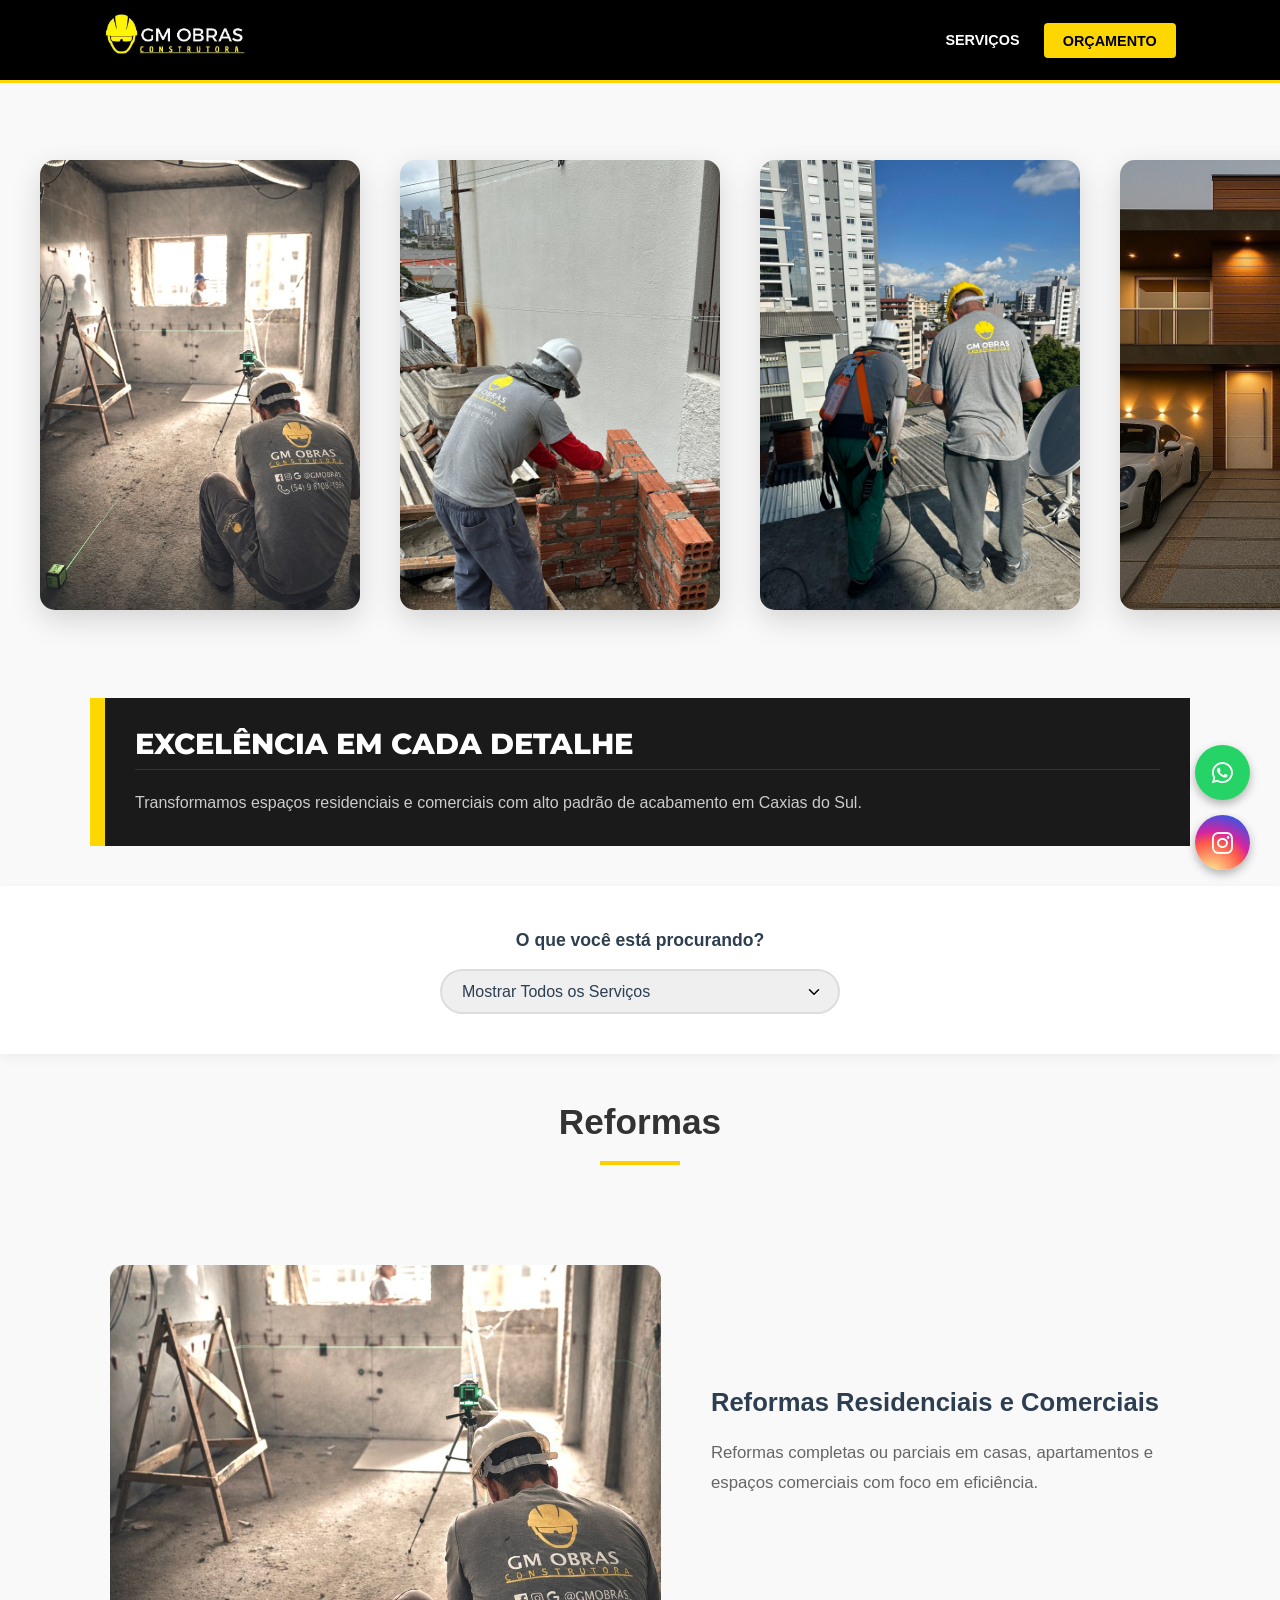
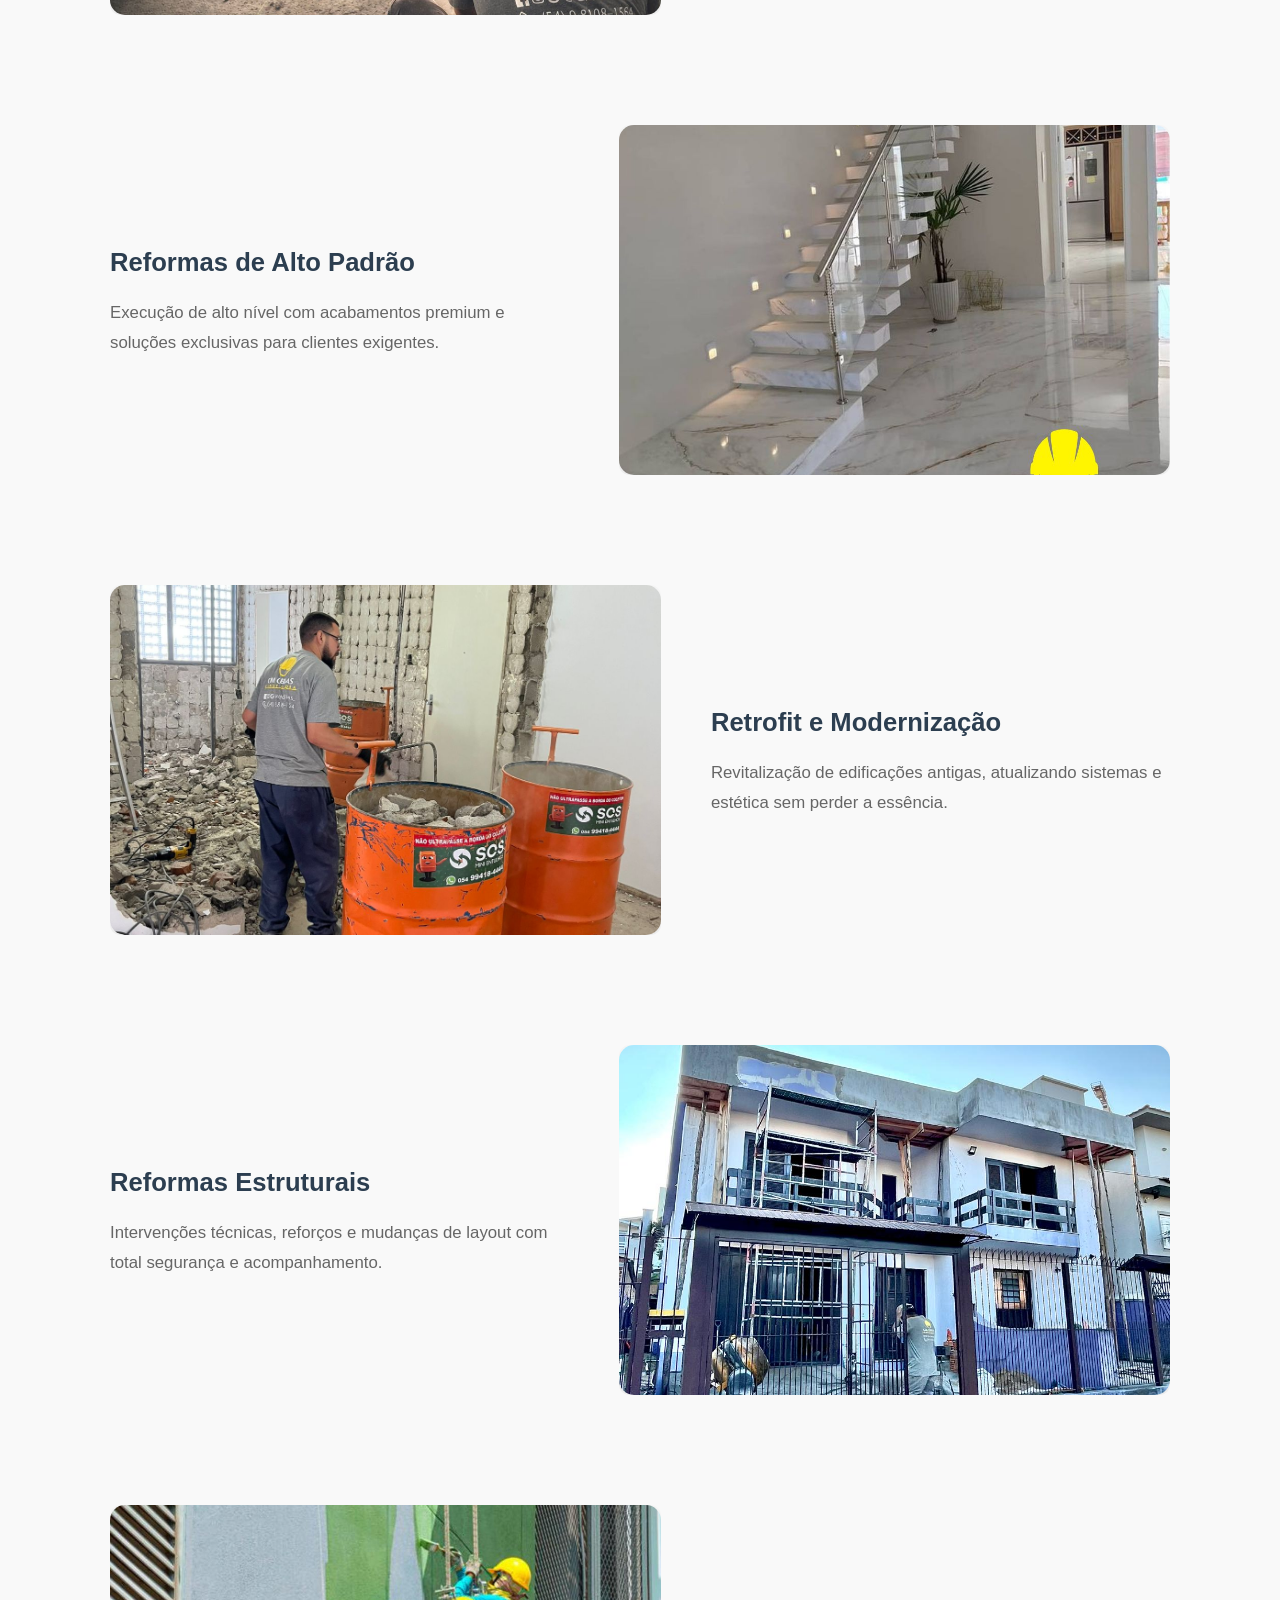
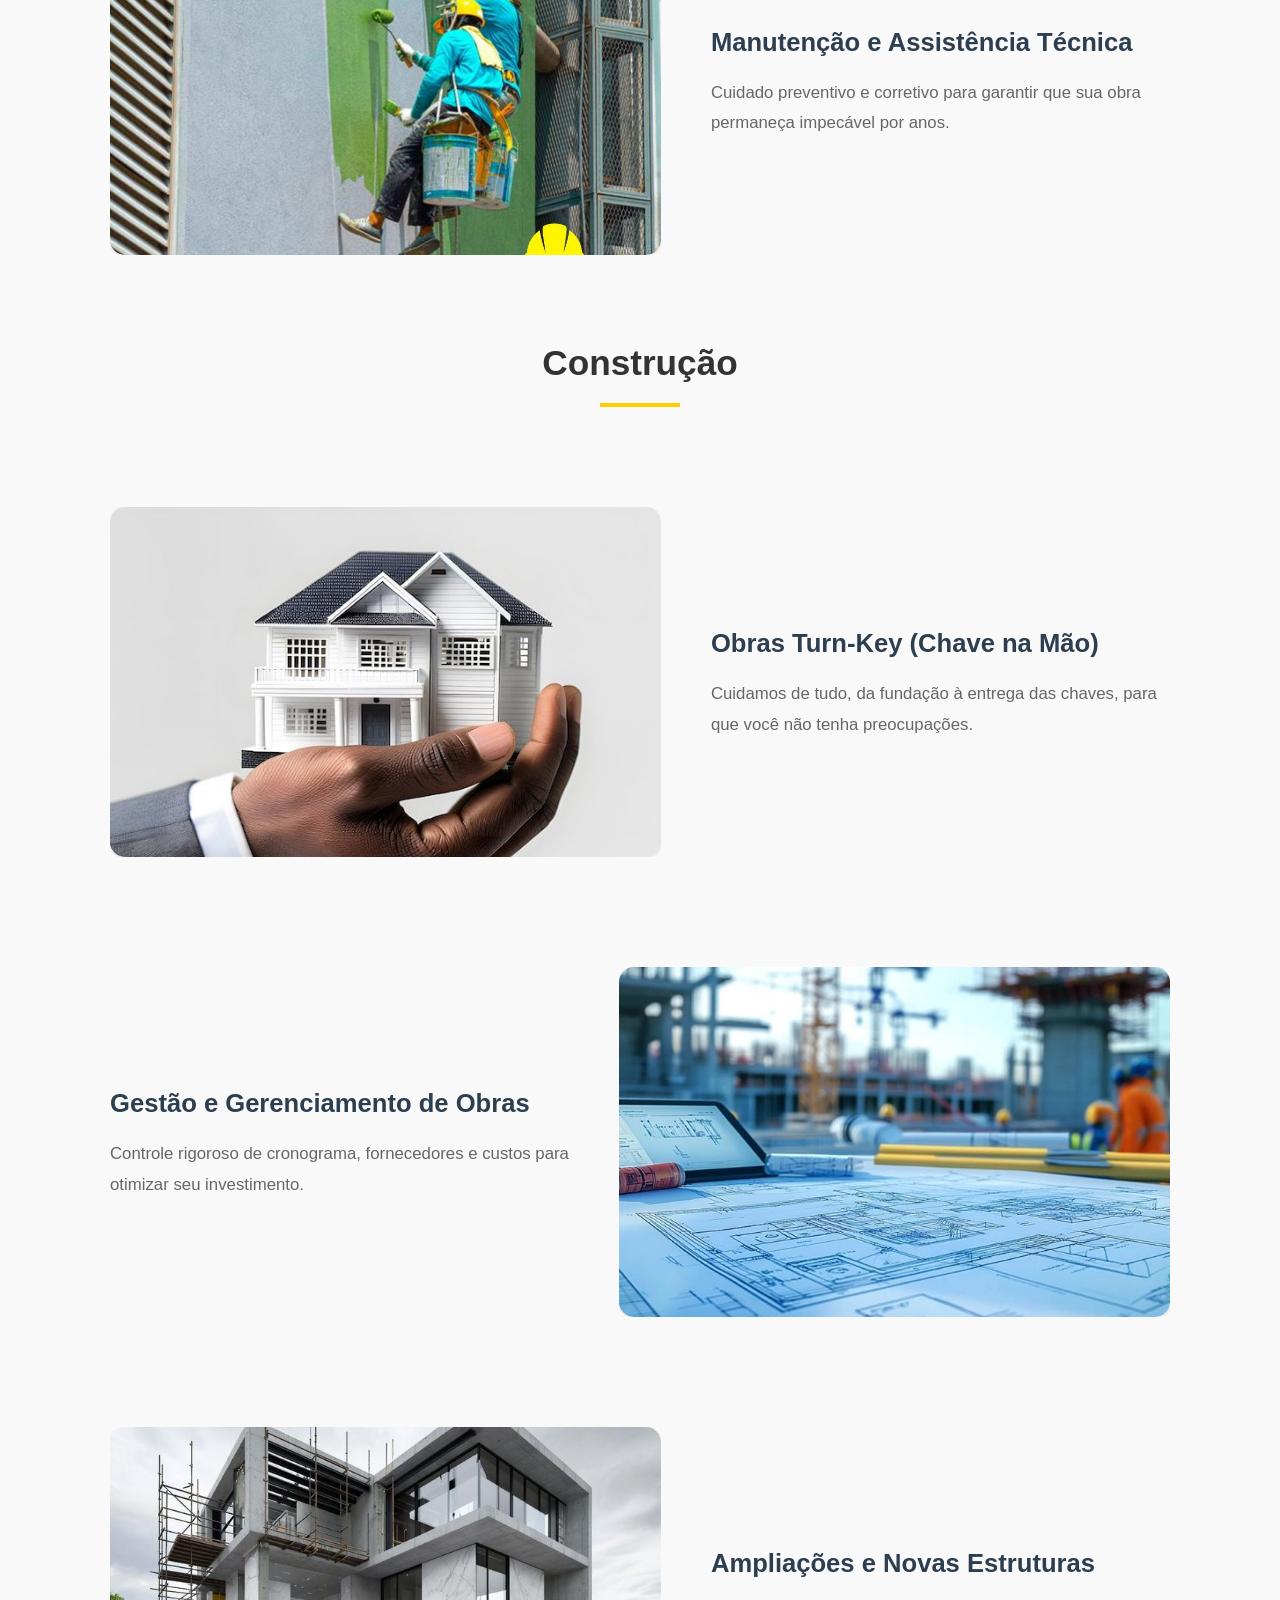
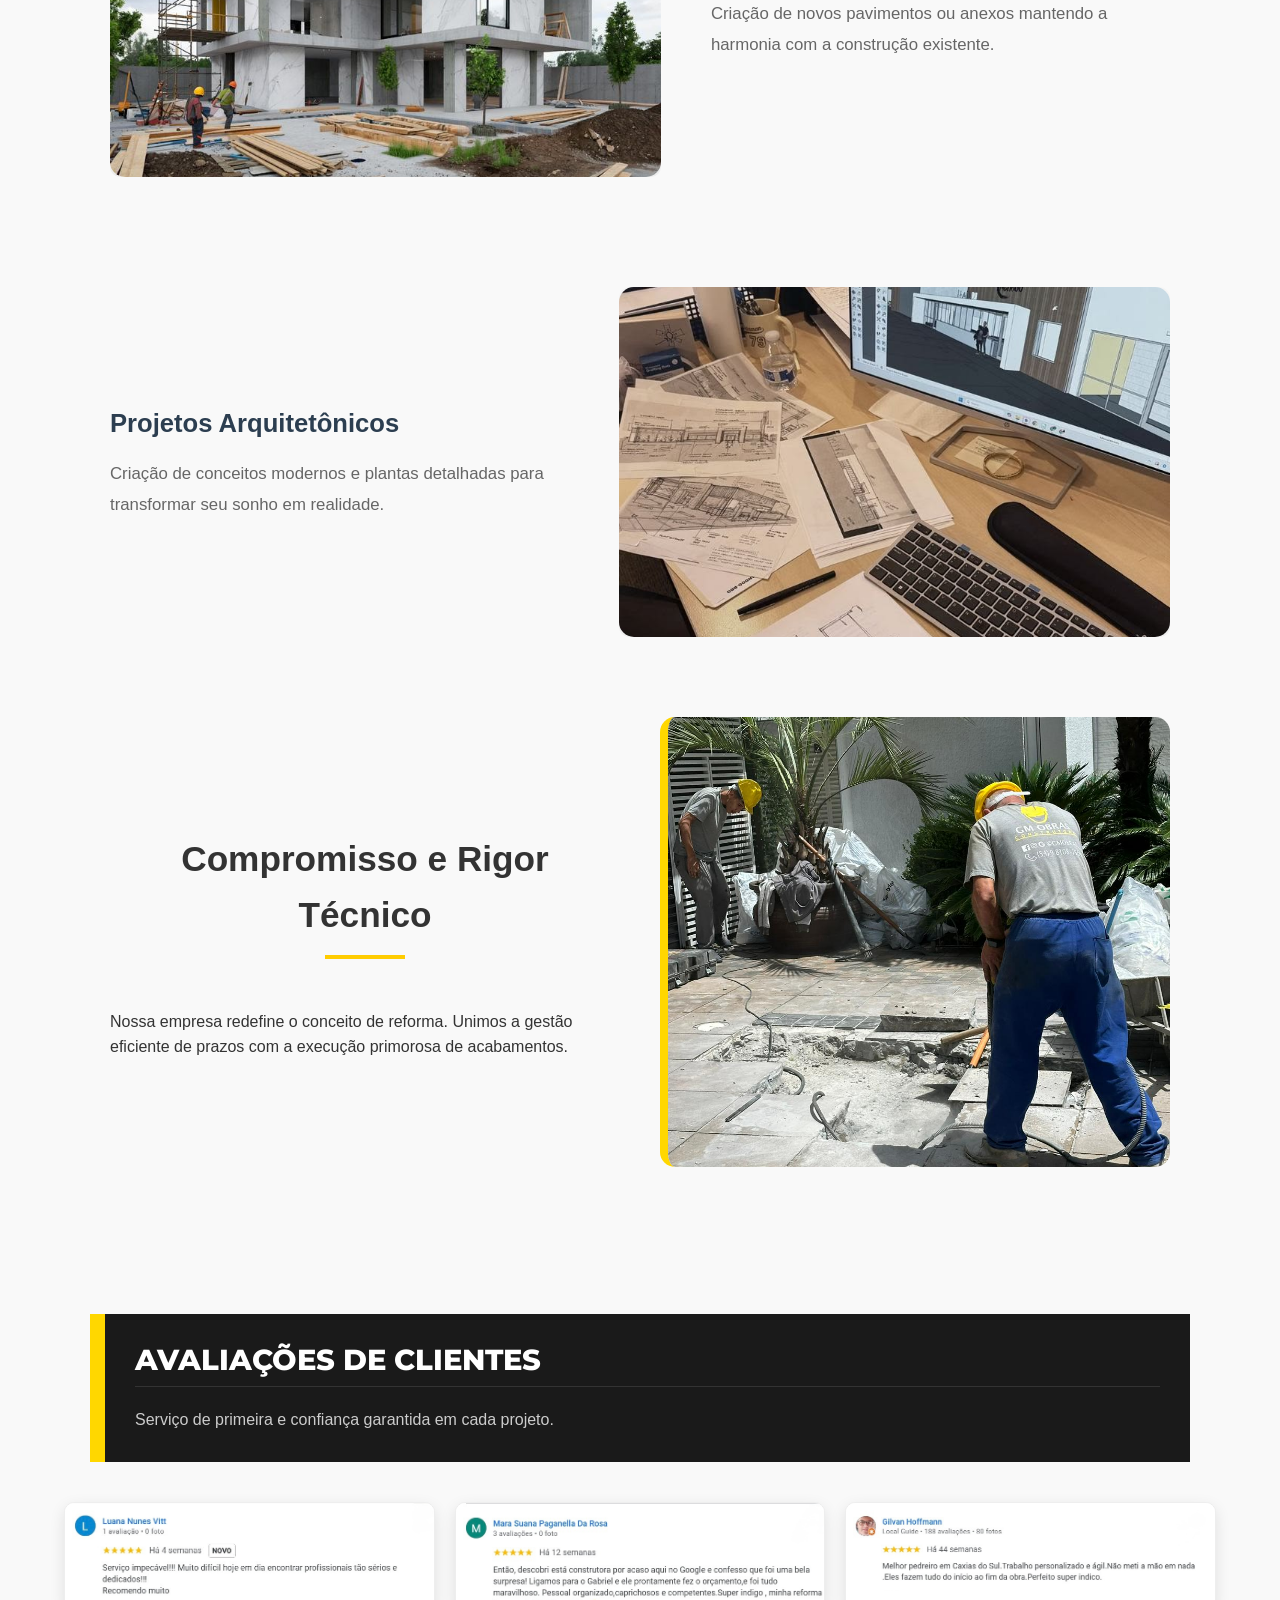
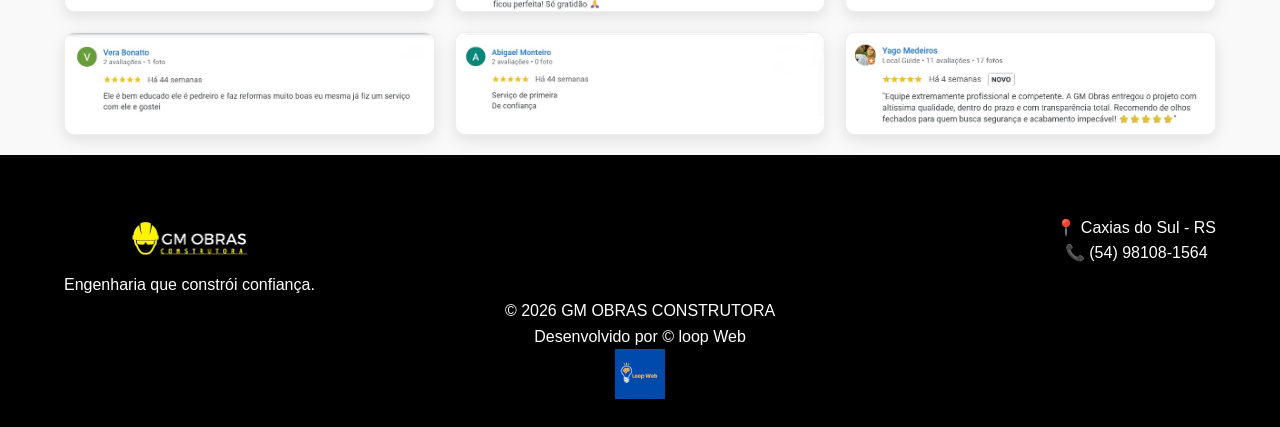
==== commit 2c41edda: "Add files via upload" ====
--- a/index.html
+++ b/index.html
@@ -216,8 +216,8 @@
     </div>
     </div>
         <div class="copy">© 2026 GM OBRAS CONSTRUTORA</div>
-        <div class="copy"> <a href="https://loopweb.company/">Desenvolvido por © loop lev </a></div>
-        <div class="footer-logo-wrapper"><img src="loop logo.png" alt="GM Obras Logo"></div>
+        <div class="copy"> <a href="https://loopweb.company/">Desenvolvido por © loop Web </a></div>
+        <div class="footer-logo-wrapper"><img src="loop web.png" alt="GM Obras Logo"></div>
     </footer>
 
     <link rel="stylesheet" href="https://cdnjs.cloudflare.com/ajax/libs/font-awesome/6.0.0/css/all.min.css">
--- a/style.css
+++ b/style.css
@@ -204,7 +204,7 @@
 /* --- FOOTER --- */
 .footer { background: var(--secondary); color: white; padding: 60px 5% 20px; text-align: center; }
 .footer-grid { display: flex; justify-content: space-between; flex-wrap: wrap; gap: 30px; max-width: 1200px; margin: 0 auto; }
-.footer-logo-wrapper img { height: 50px; }
+.footer-logo-wrapper img { height: 50px; } 
 
 /* --- BOTÕES FLUTUANTES --- */
 .fab-wrapper { position: fixed; bottom: 30px; right: 30px; display: flex; flex-direction: column; gap: 15px; z-index: 2000; }
--- a/style.css
+++ b/style.css
@@ -204,7 +204,7 @@
 /* --- FOOTER --- */
 .footer { background: var(--secondary); color: white; padding: 60px 5% 20px; text-align: center; }
 .footer-grid { display: flex; justify-content: space-between; flex-wrap: wrap; gap: 30px; max-width: 1200px; margin: 0 auto; }
-.footer-logo-wrapper img { height: 50px; }
+.footer-logo-wrapper img { height: 50px; } 
 
 /* --- BOTÕES FLUTUANTES --- */
 .fab-wrapper { position: fixed; bottom: 30px; right: 30px; display: flex; flex-direction: column; gap: 15px; z-index: 2000; }
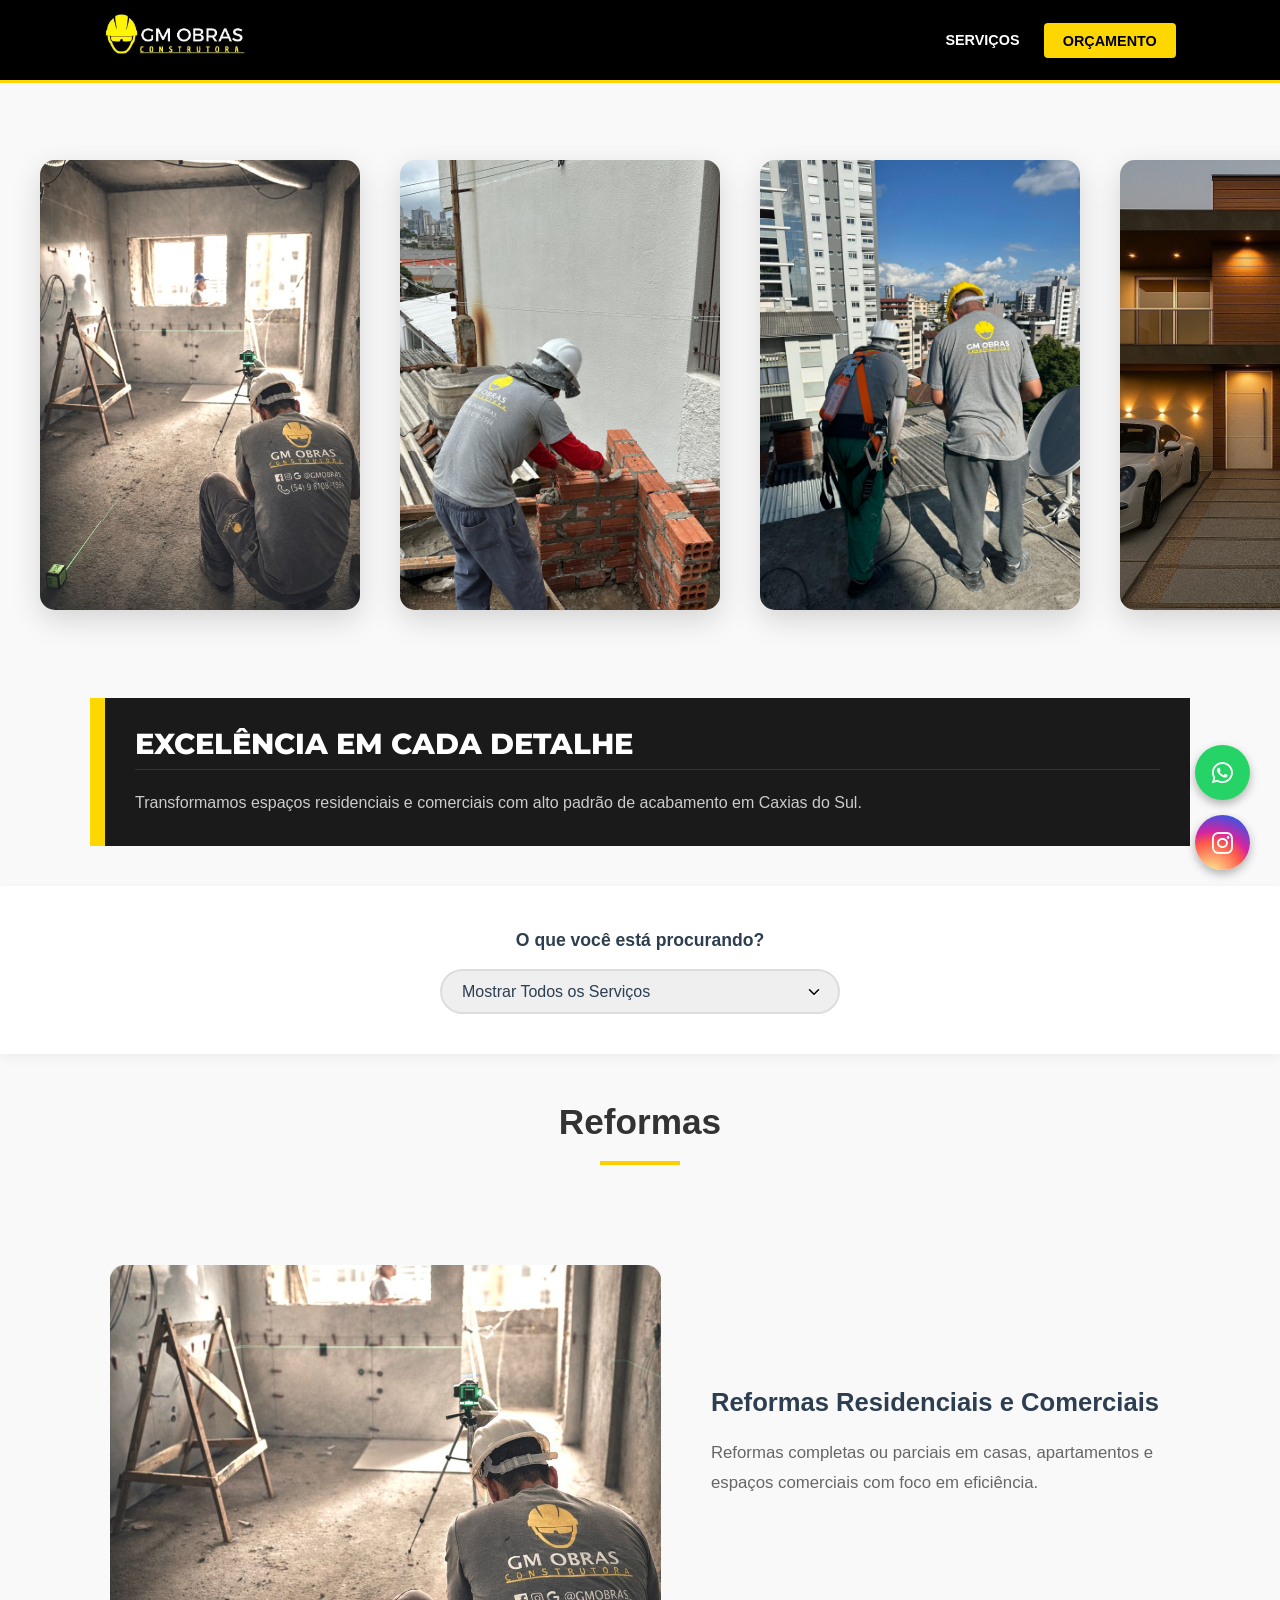
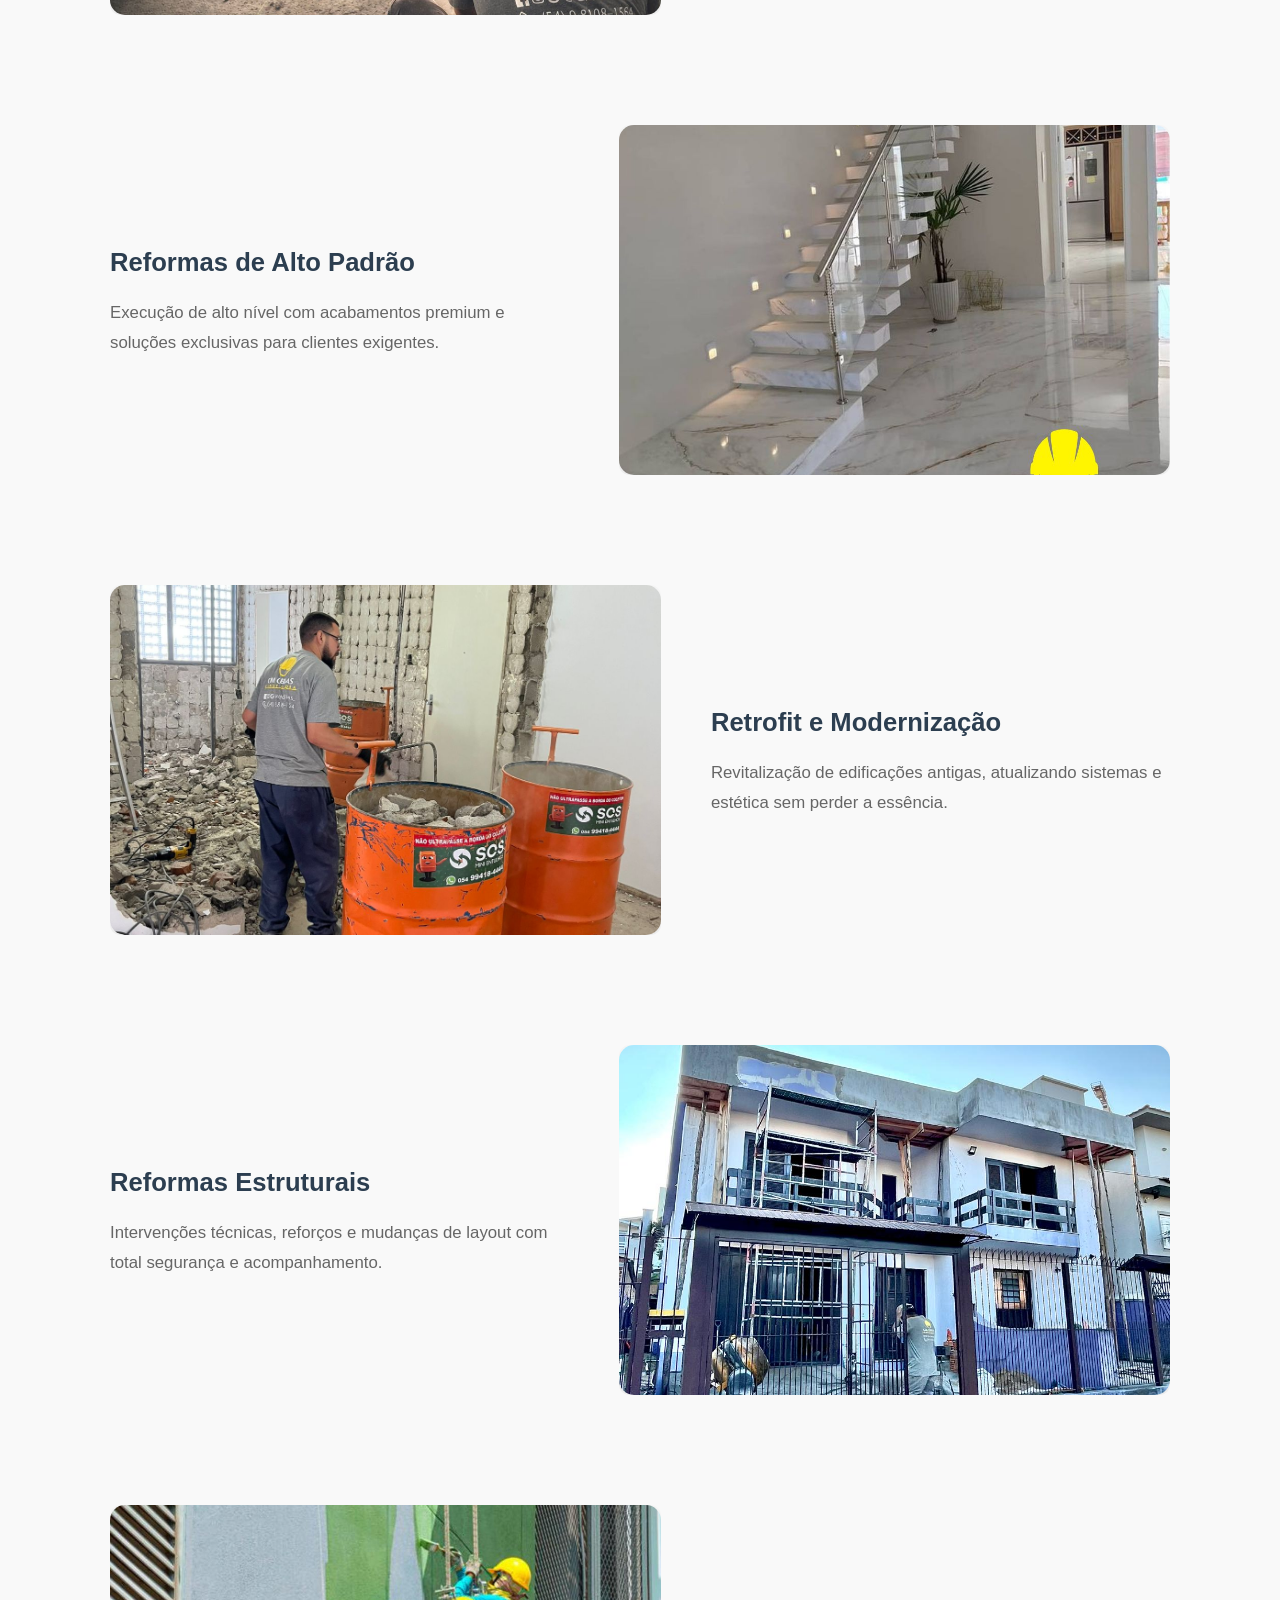
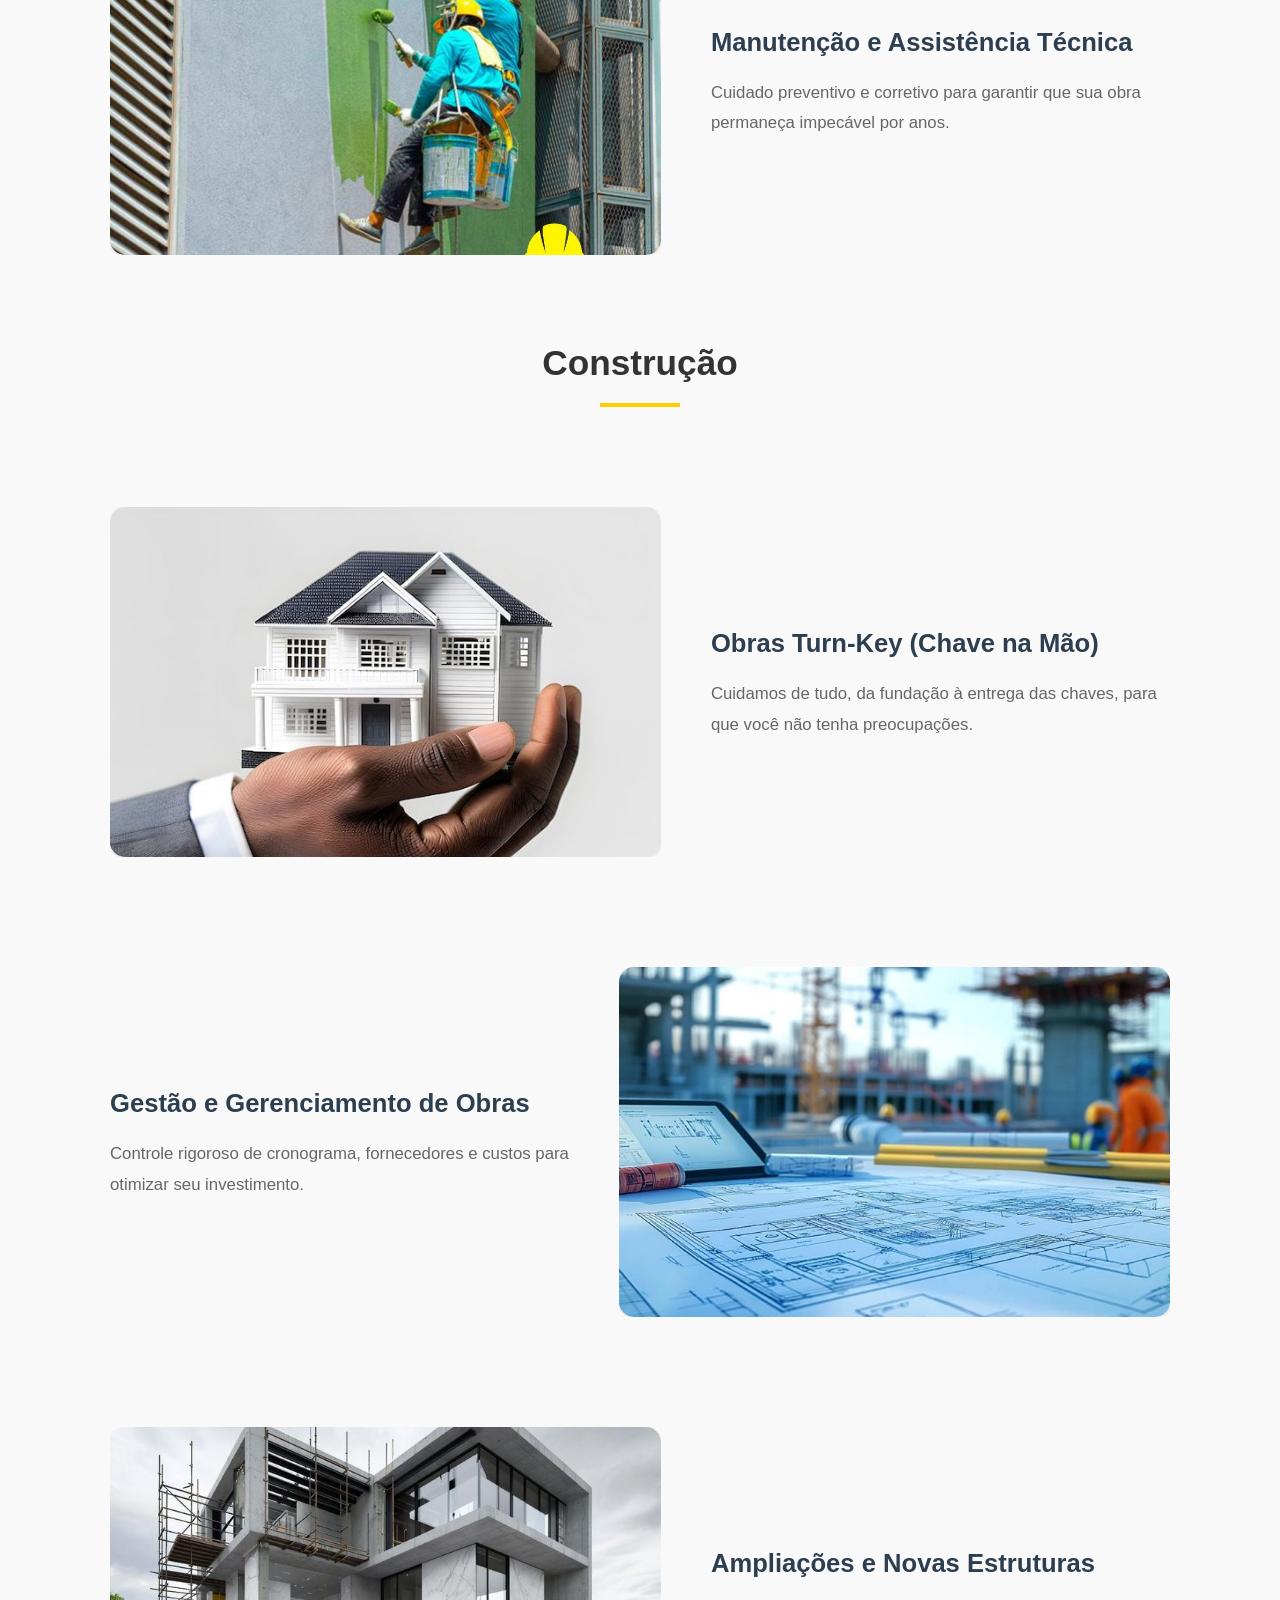
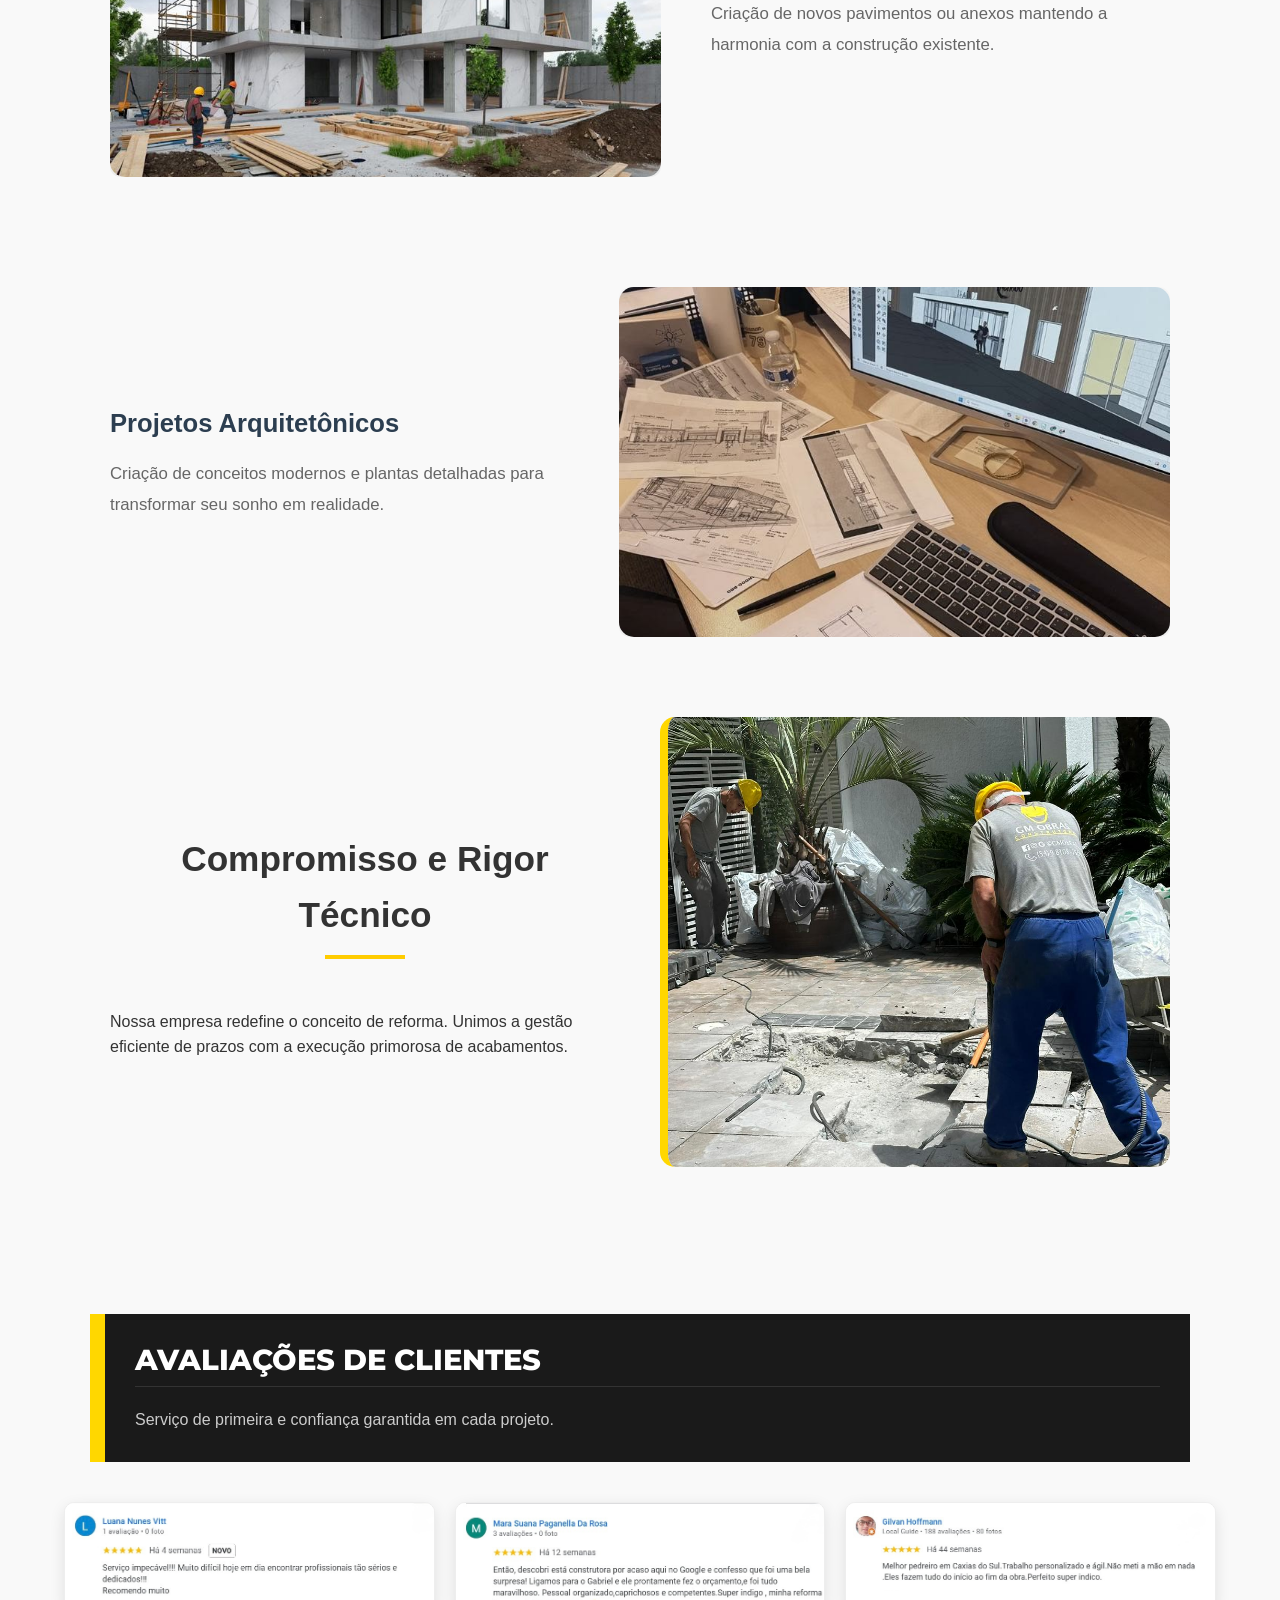
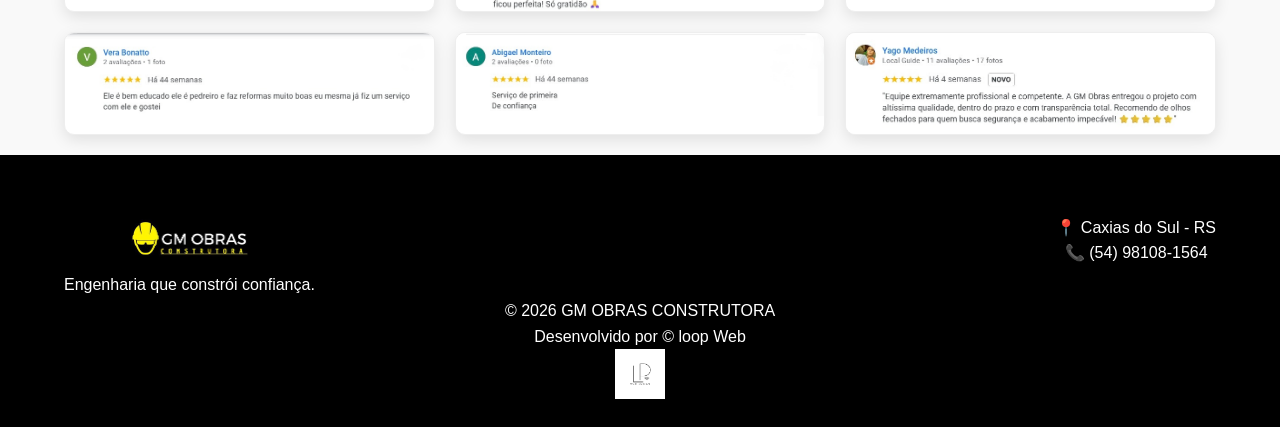
==== commit aaf47706: "Add files via upload" ====
--- a/index.html
+++ b/index.html
@@ -217,7 +217,7 @@
     </div>
         <div class="copy">© 2026 GM OBRAS CONSTRUTORA</div>
         <div class="copy"> <a href="https://loopweb.company/">Desenvolvido por © loop Web </a></div>
-        <div class="footer-logo-wrapper"><img src="loop web.png" alt="GM Obras Logo"></div>
+        <div class="footer-logo-wrapper"><img src="loop logo.png" alt="GM Obras Logo"></div>
     </footer>
 
     <link rel="stylesheet" href="https://cdnjs.cloudflare.com/ajax/libs/font-awesome/6.0.0/css/all.min.css">
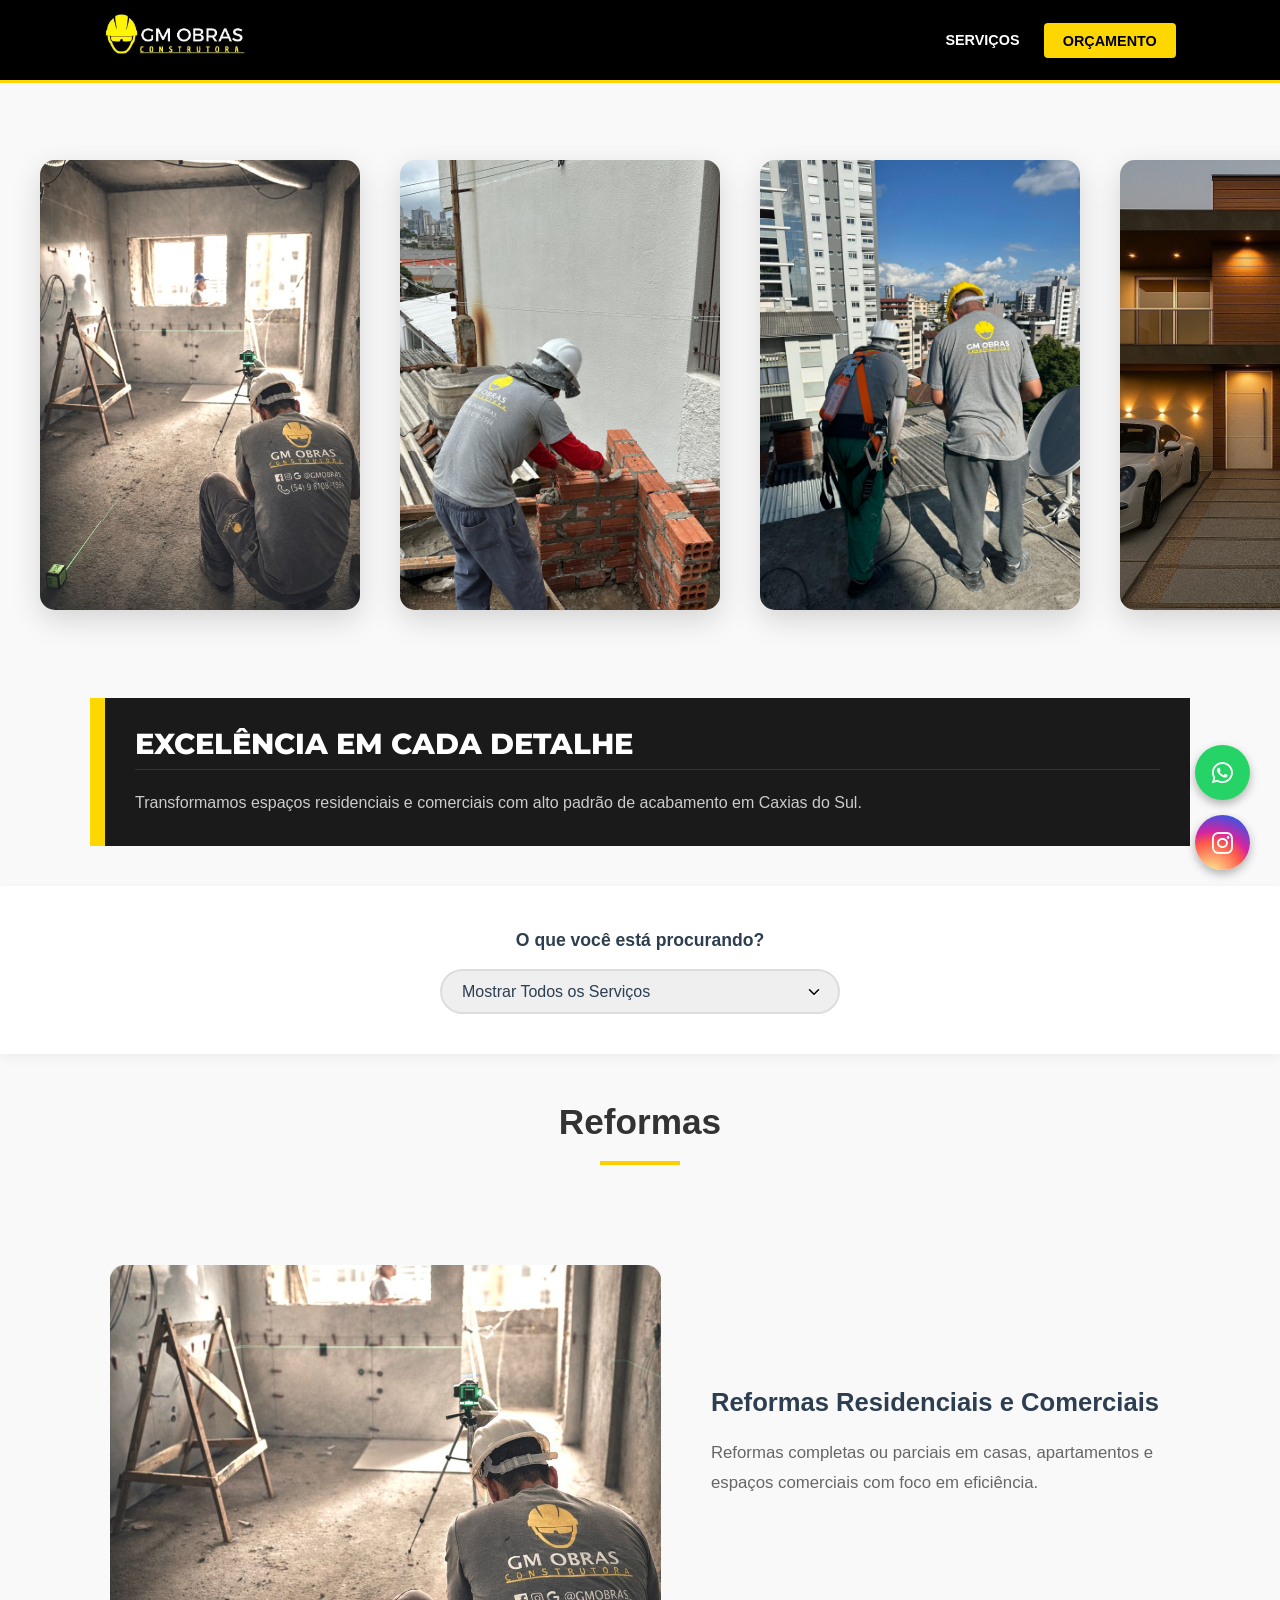
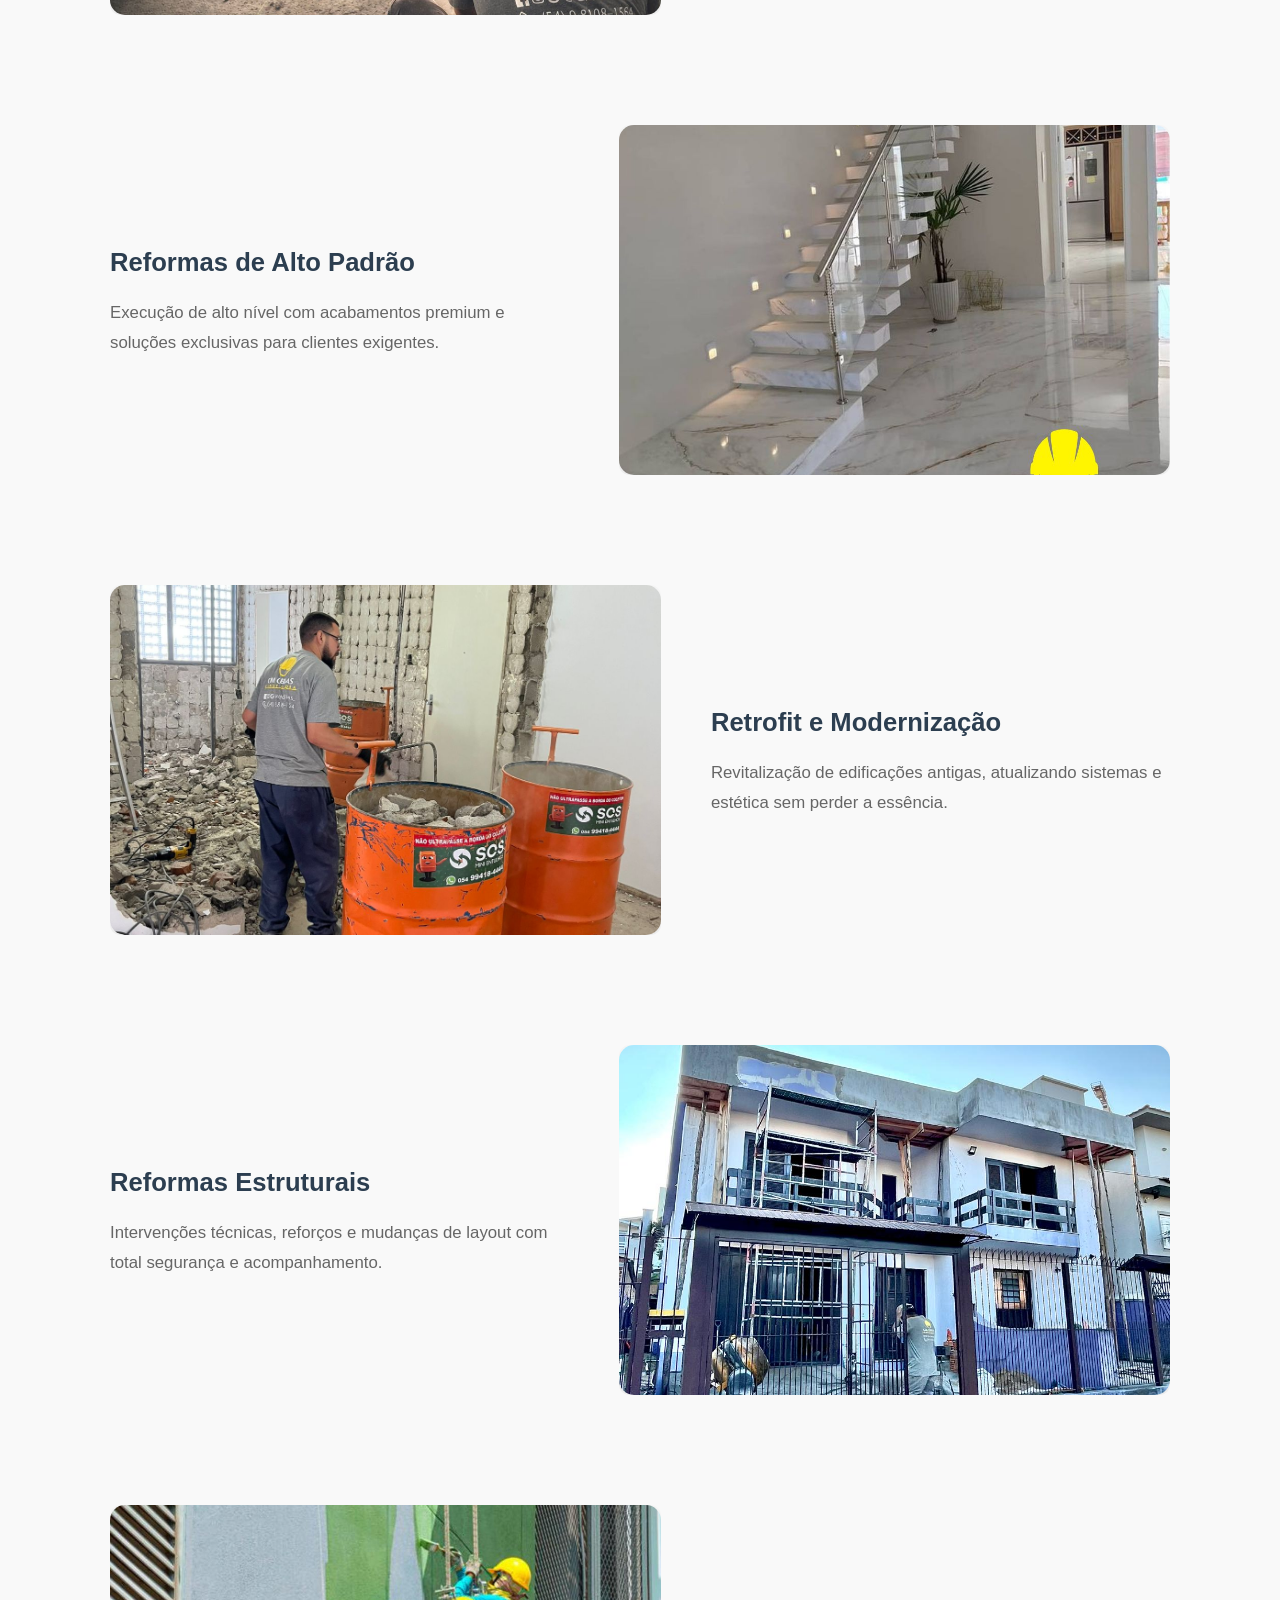
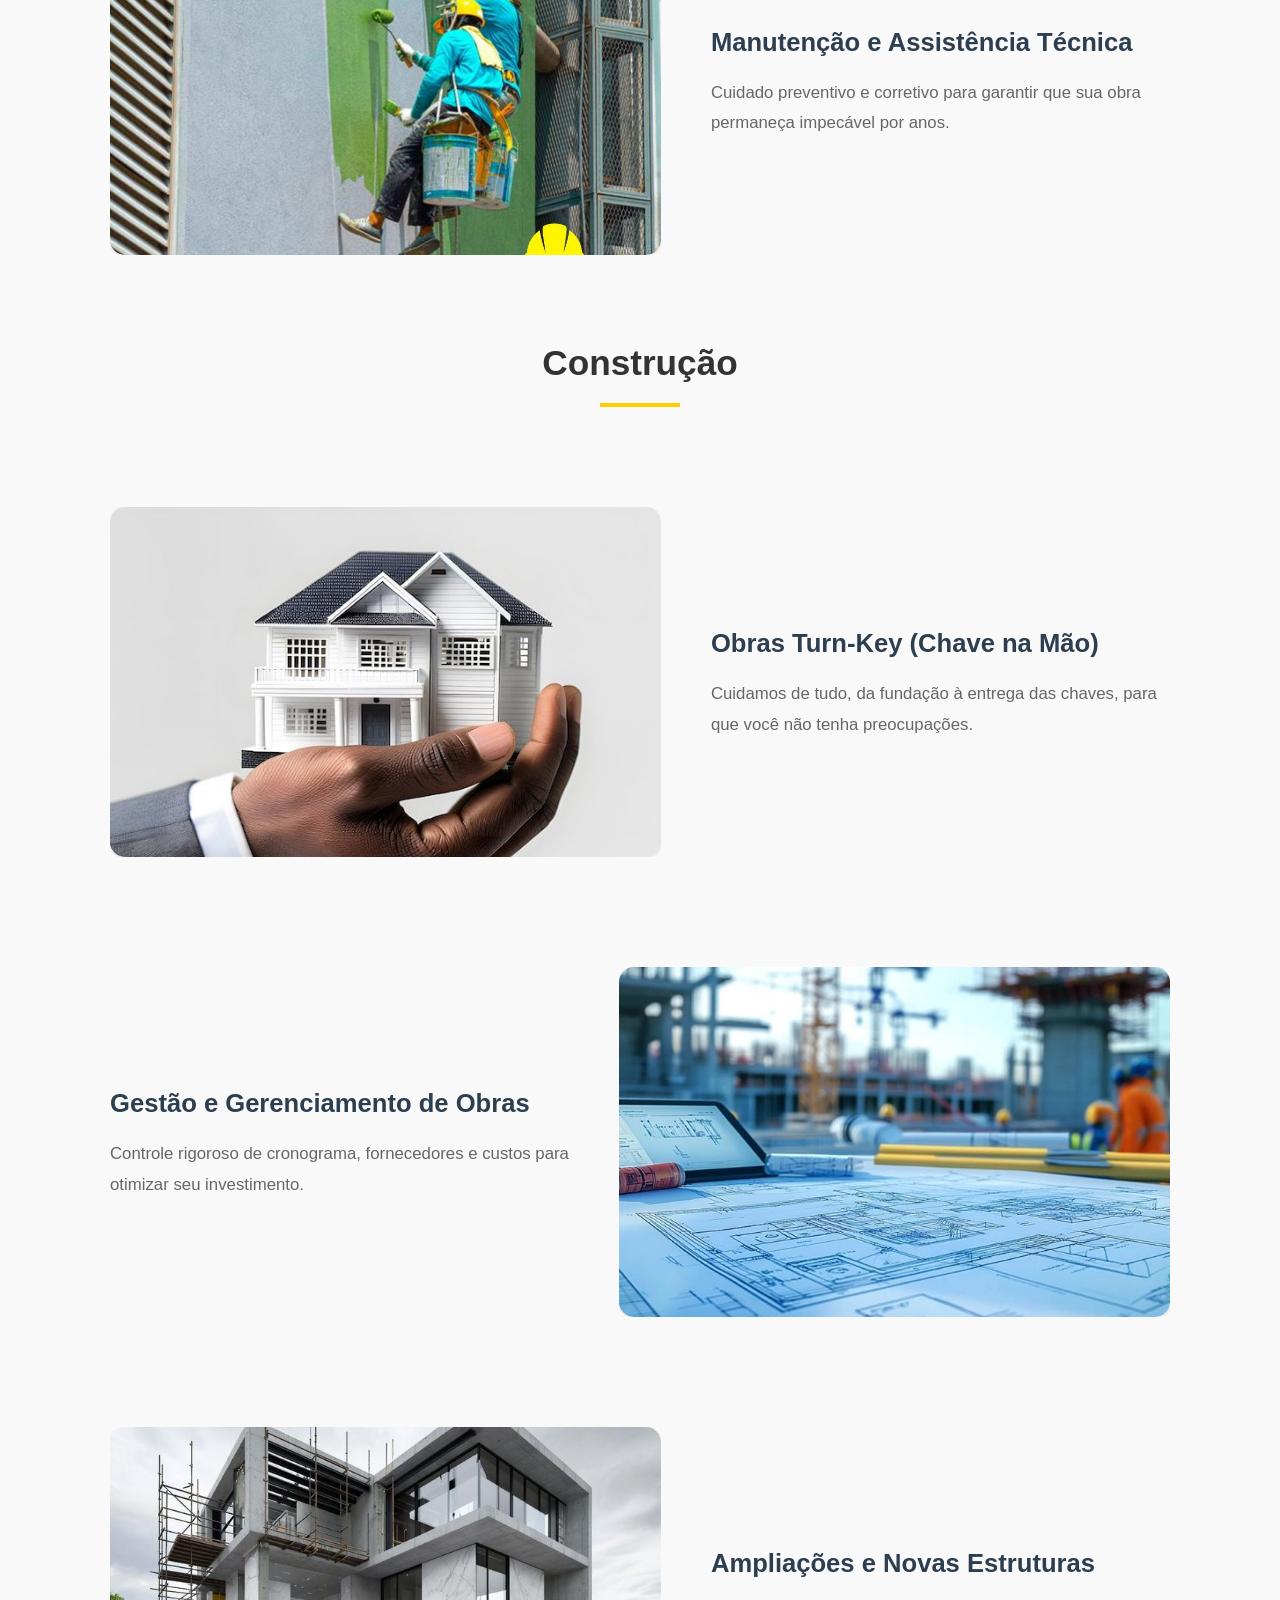
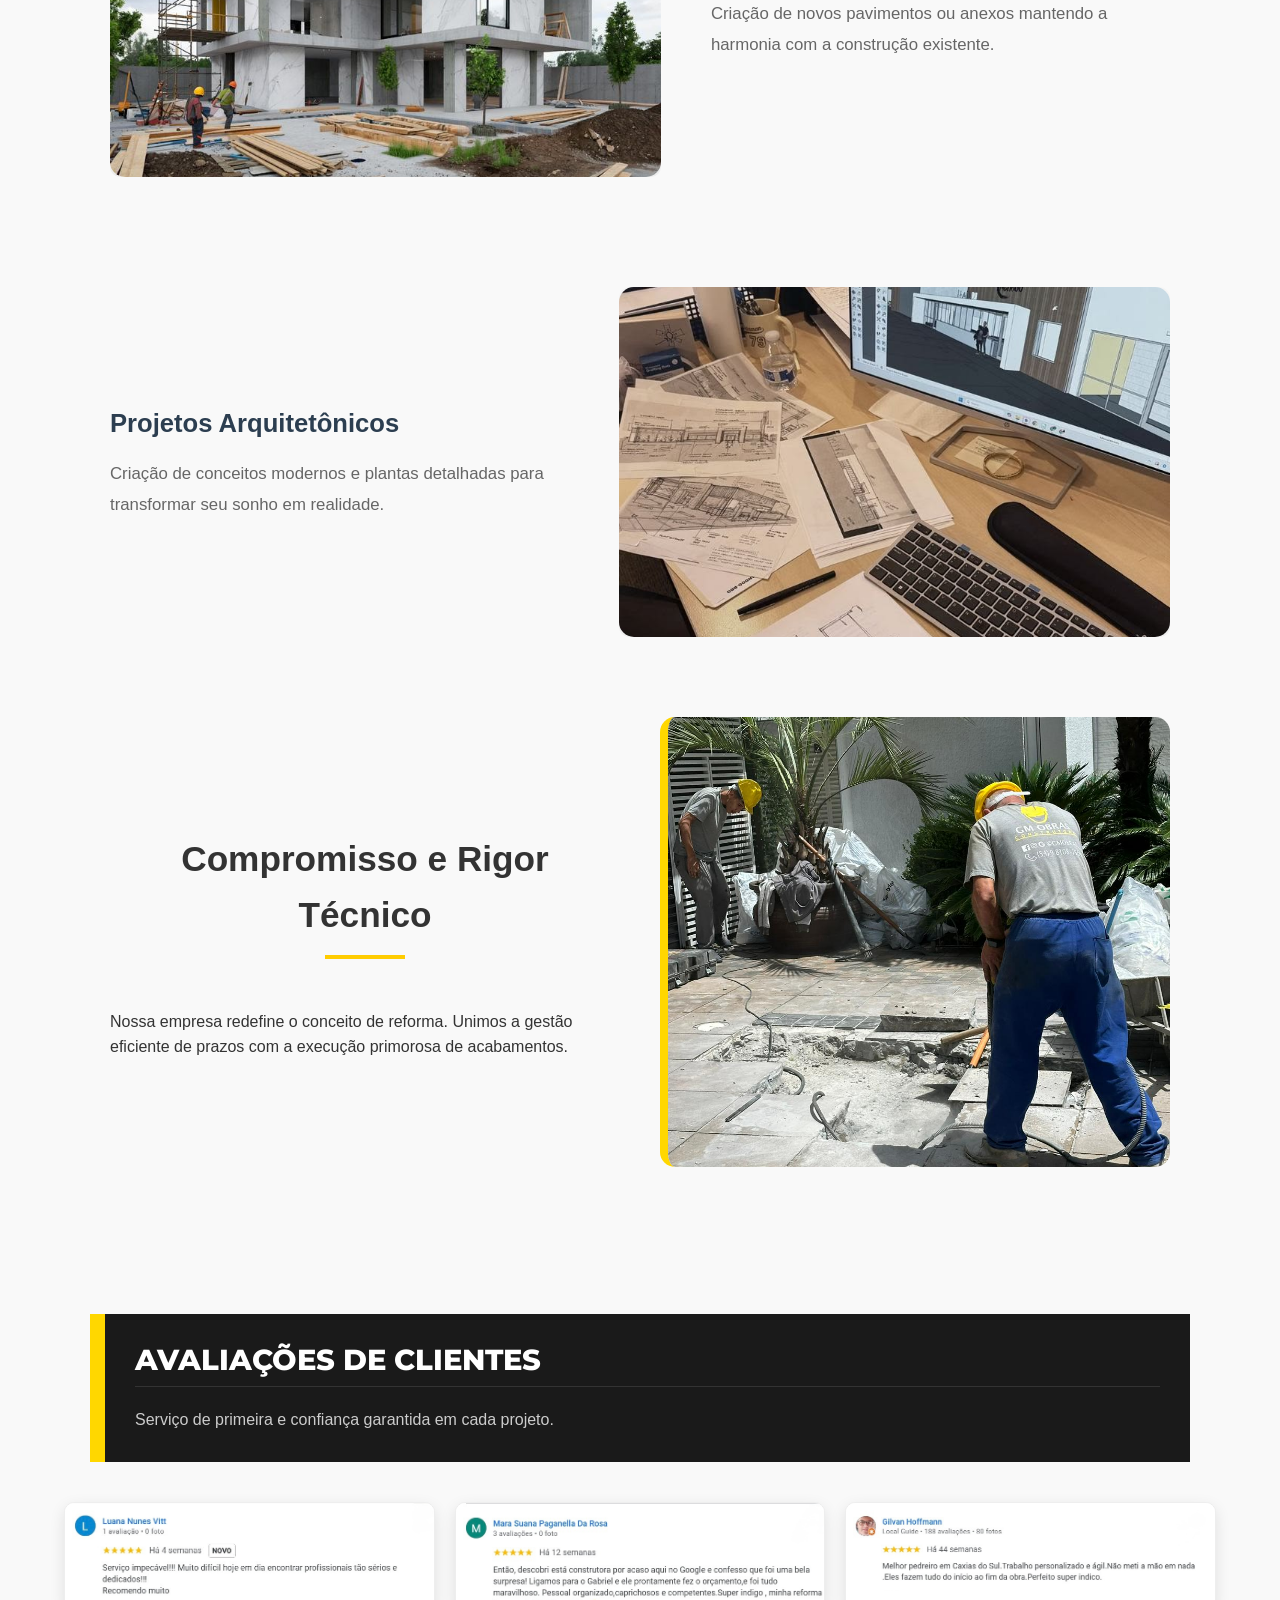
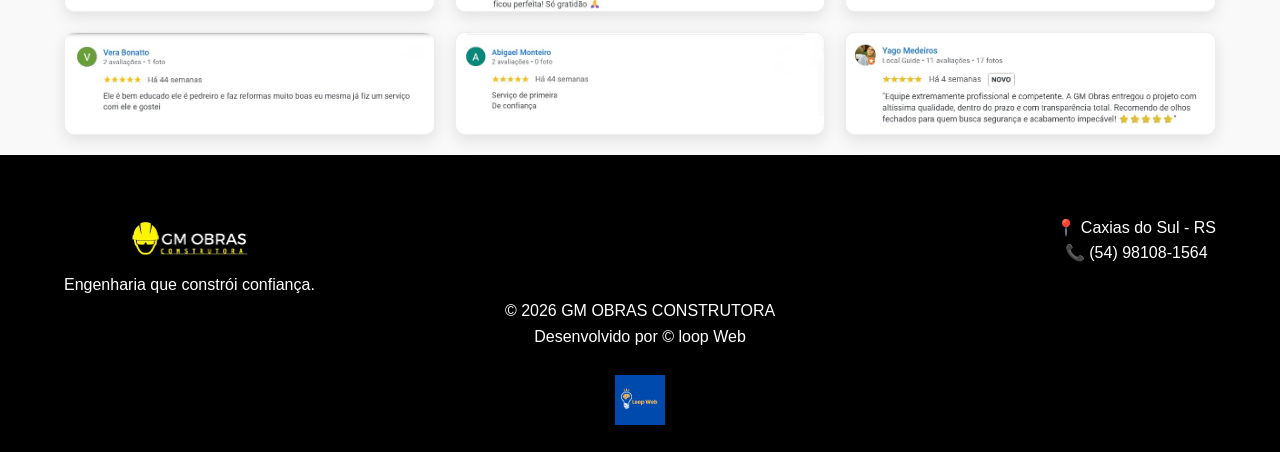
==== commit 42061289: "Add files via upload" ====
--- a/index.html
+++ b/index.html
@@ -217,13 +217,14 @@
     </div>
         <div class="copy">© 2026 GM OBRAS CONSTRUTORA</div>
         <div class="copy"> <a href="https://loopweb.company/">Desenvolvido por © loop Web </a></div>
-        <div class="footer-logo-wrapper"><img src="loop logo.png" alt="GM Obras Logo"></div>
+        <br>
+        <div class="footer-logo-wrapper"><img src="loop web.png" alt="GM Obras Logo"></div>
     </footer>
 
     <link rel="stylesheet" href="https://cdnjs.cloudflare.com/ajax/libs/font-awesome/6.0.0/css/all.min.css">
 
     <div class="fab-wrapper">
-        <a href="https://wa.me/5554981081564" class="fab-btn whatsapp" target="_blank" aria-label="Contato pelo WhatsApp">
+        <a href="https://wa.me/54999154578" class="fab-btn whatsapp" target="_blank" aria-label="Contato pelo WhatsApp">
         <i class="fab fa-whatsapp"></i>
     </a>
         <a href="https://www.instagram.com/gmobras_/" class="fab-btn instagram" target="_blank" aria-label="Siga no Instagram">
